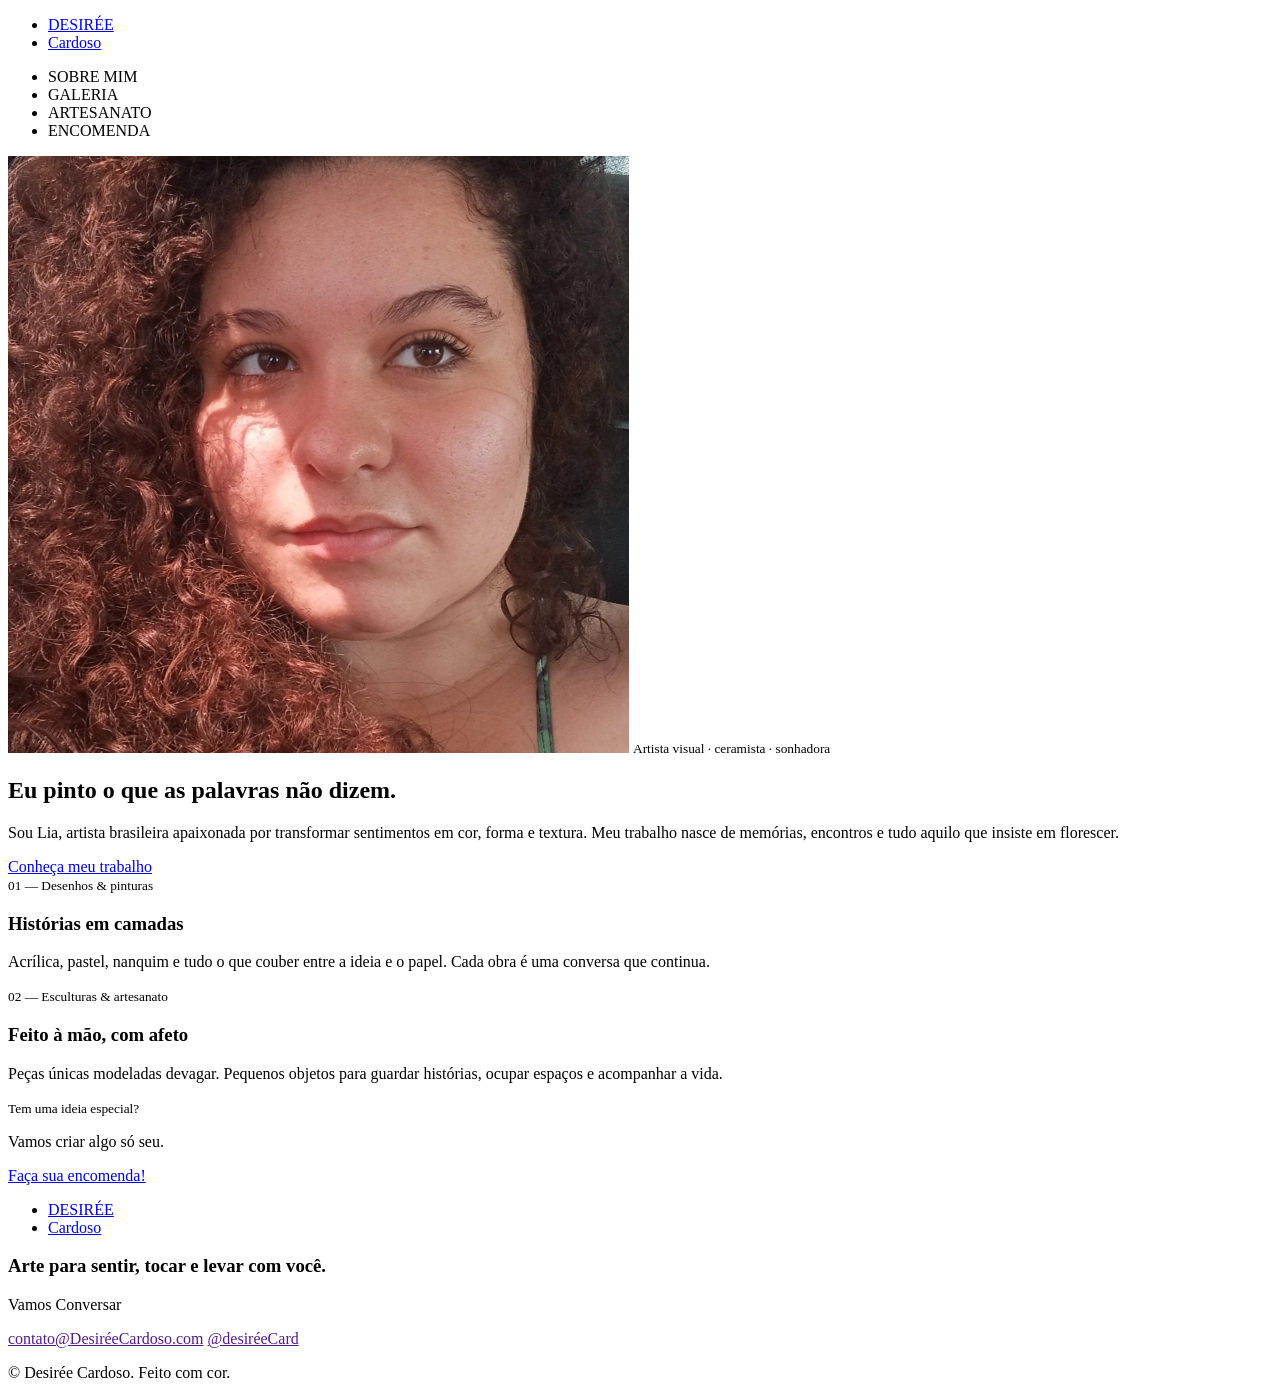
==== Tcc/index.html @ 3fe3bd1b "Add files via upload" ====
<!DOCTYPE html>
<html lang="pt-br">
<head>
    <meta charset="UTF-8">
    <link rel="stylesheet" href="style.css">
    <meta name="viewport" content="width=device-width, initial-scale=1.0">
    <title>Desirée Cardoso</title>
</head>
<body>
    <header>
        <nav class="menu">
        <ul>
            <li><a href="./index.html">DESIRÉE</a></li>
            <li><a href="./index.html">Cardoso</a></li>
        </ul>
        <ul>
            <li>SOBRE MIM</li>
            <li>GALERIA</li>
            <li>ARTESANATO</li>
            <li>ENCOMENDA</li>
        </ul>
    </nav>
    </header>
    <main>
        <section class="SobreMim">
            <img src="./img/Desiree.jpeg" alt="Desirée Cardoso">
            <small>Artista visual · ceramista · sonhadora</small>
            <h1>Eu pinto o que as palavras não dizem.</h1>
            <p>Sou Lia, artista brasileira apaixonada por transformar sentimentos em cor, forma e textura. Meu trabalho nasce de memórias, encontros e tudo aquilo que insiste em florescer.</p>
            <a href="#Galeria">Conheça meu trabalho </a>
        </section>
        <section class="Galeria"> 
            <article>
                <small>01 — Desenhos & pinturas</small>
                <h1>Histórias em camadas</h1>
                <p>Acrílica, pastel, nanquim e tudo o que couber entre a ideia e o papel. Cada obra é uma conversa que continua.</p>
            </article>
            <article>
                <!--Adicionar um carrosel com o Bootstrap-->
            </article>
        </section>
        <section class="Artesanato">
            <article>
                <small>02 — Esculturas & artesanato</small>
                <h1>Feito à mão, com afeto</h1>
                <p>Peças únicas modeladas devagar. Pequenos objetos para guardar histórias, ocupar espaços e acompanhar a vida.</p>
            </article>
            <article>
                <!--Adicionar um carrosel com o Bootstrap-->
            </article>
        </section>
        <section>
            <small>Tem uma ideia especial?</small>
            <p>Vamos criar algo só seu.</p>
            <a href="./html/encomenda.html">Faça sua encomenda!</a>
        </section>
        <footer>
         <article>
            <ul>
                <li><a href="./index.html">DESIRÉE</a></li>
                <li><a href="./index.html">Cardoso</a></li>
            </ul>
            <h3>Arte para sentir, tocar e levar com você.</h3>
         </article>
         <article>
            <p>Vamos Conversar</p>
            <a href="">contato@DesiréeCardoso.com</a>
            <a href="">@desiréeCard</a>
            <p>&copy; Desirée Cardoso. Feito com cor.</p>
         </article>   
        </footer>
    </main>
    
    <script src="./js/main.js"></script>
</body>
</html>
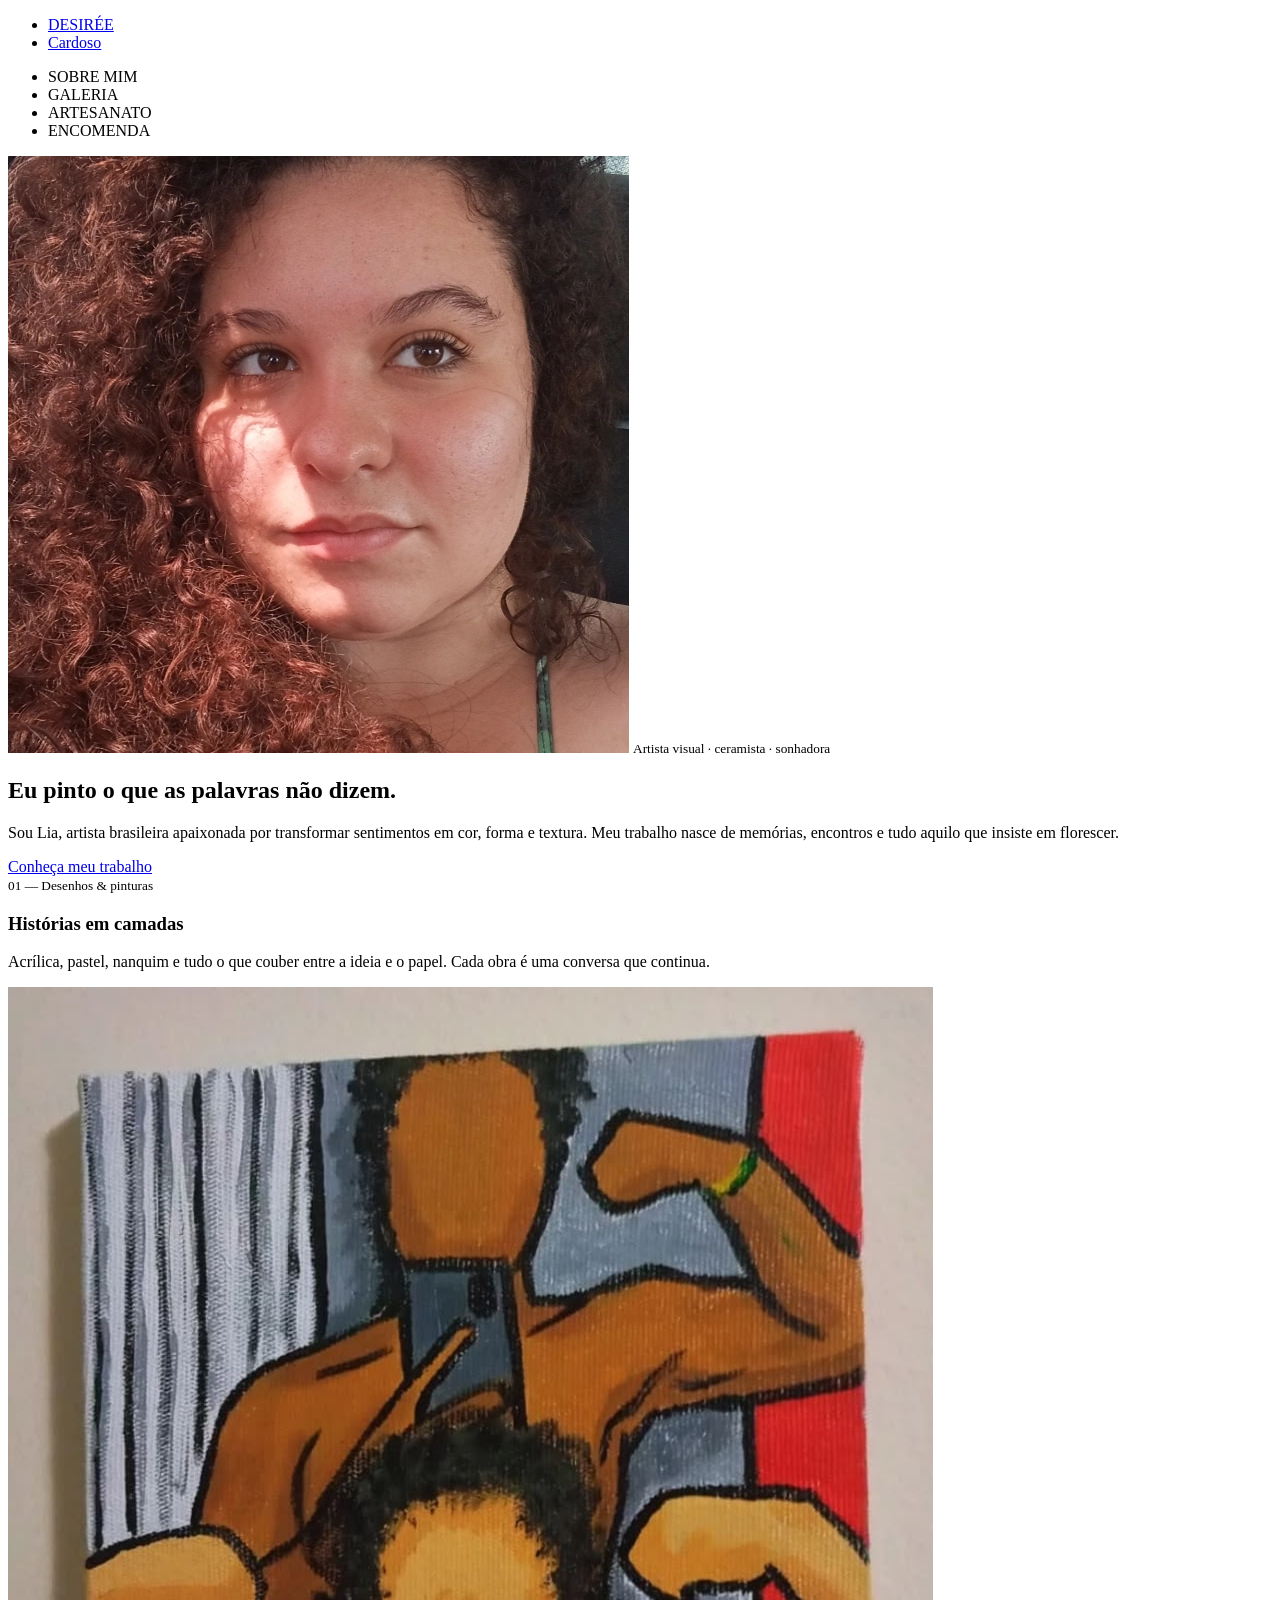
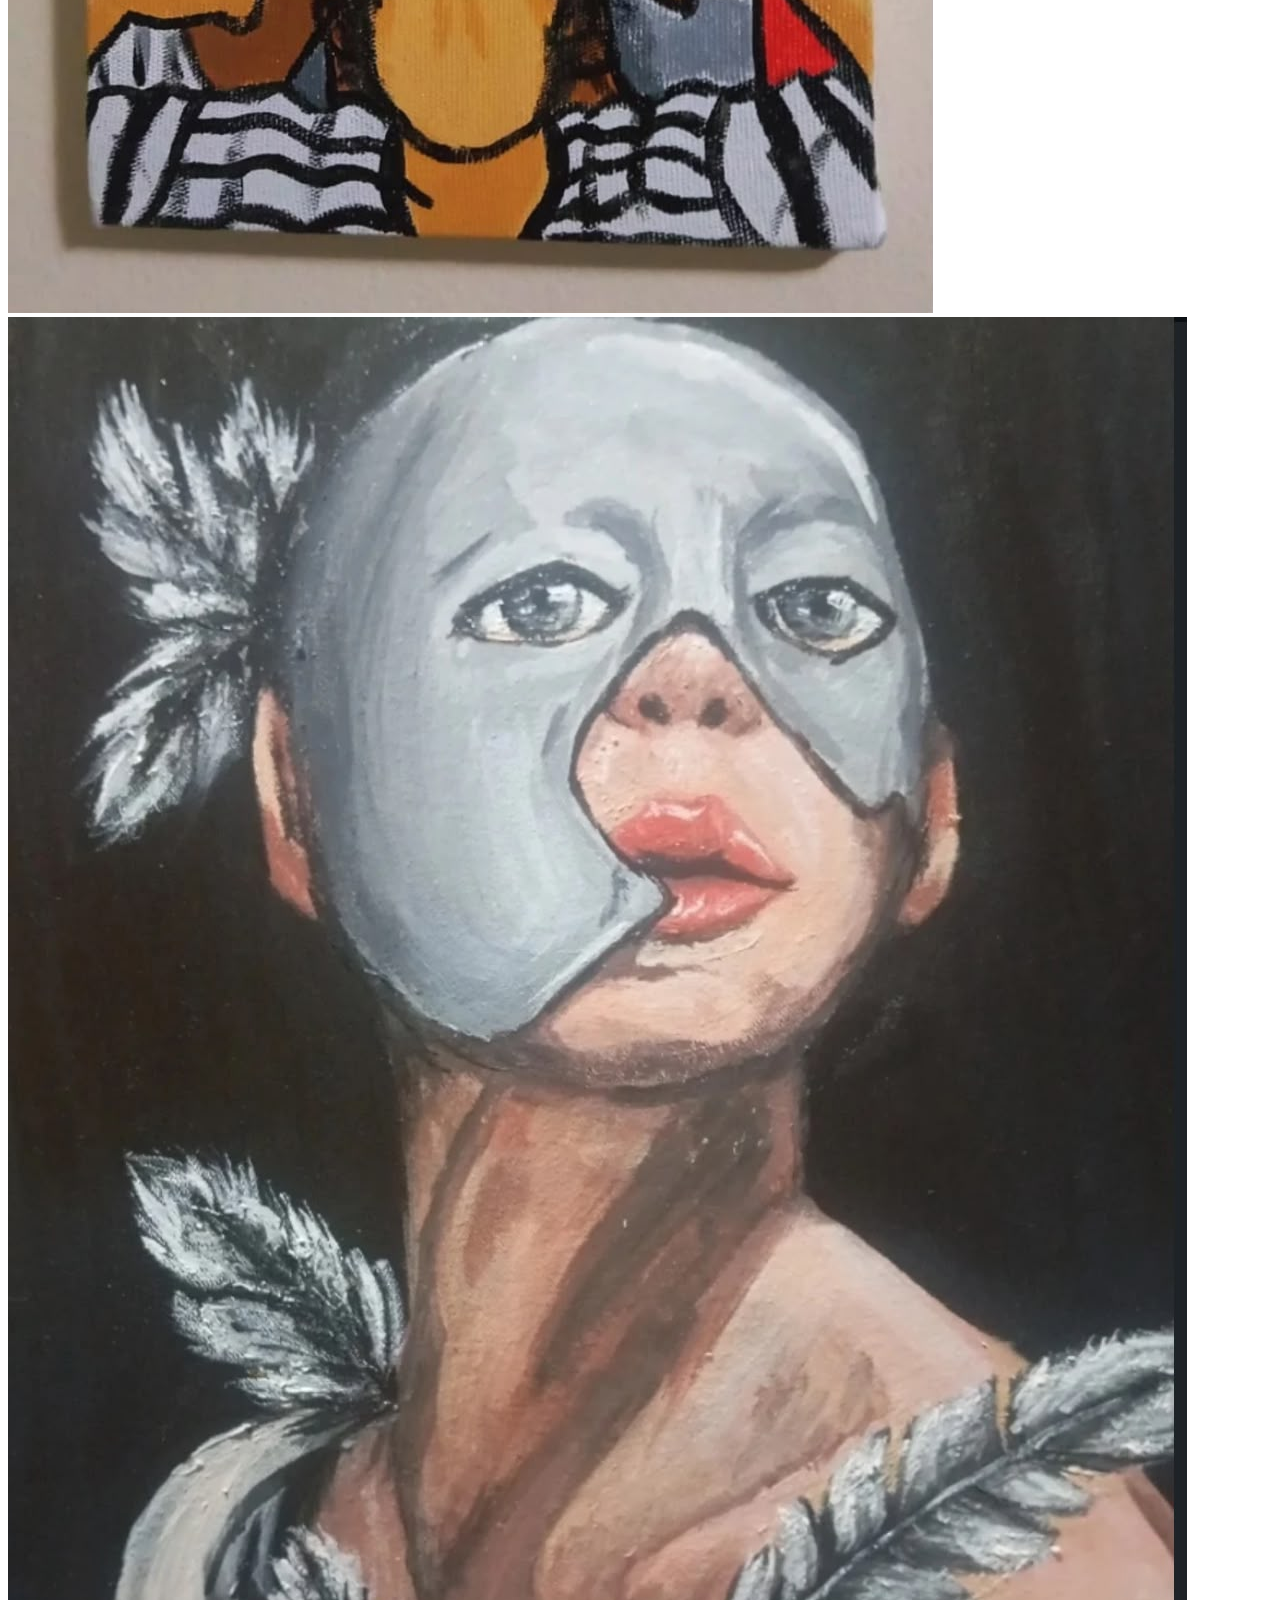
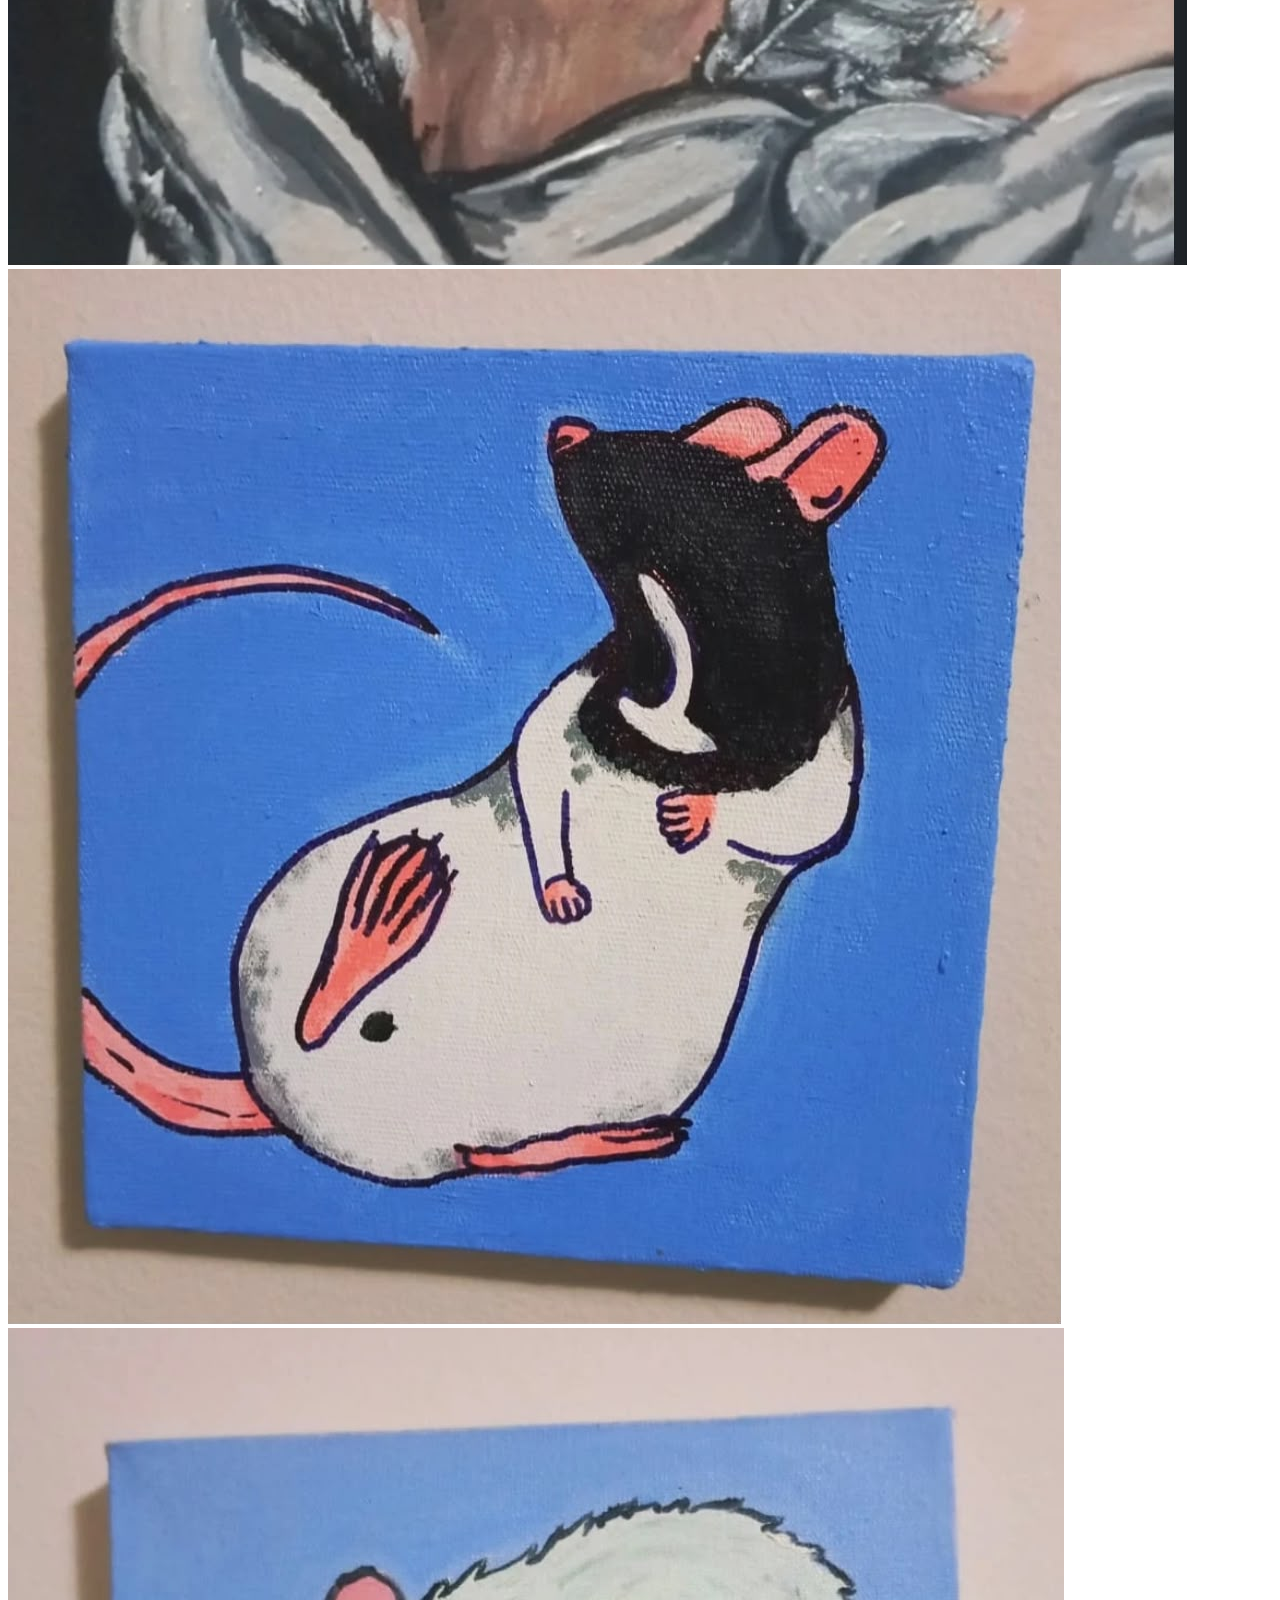
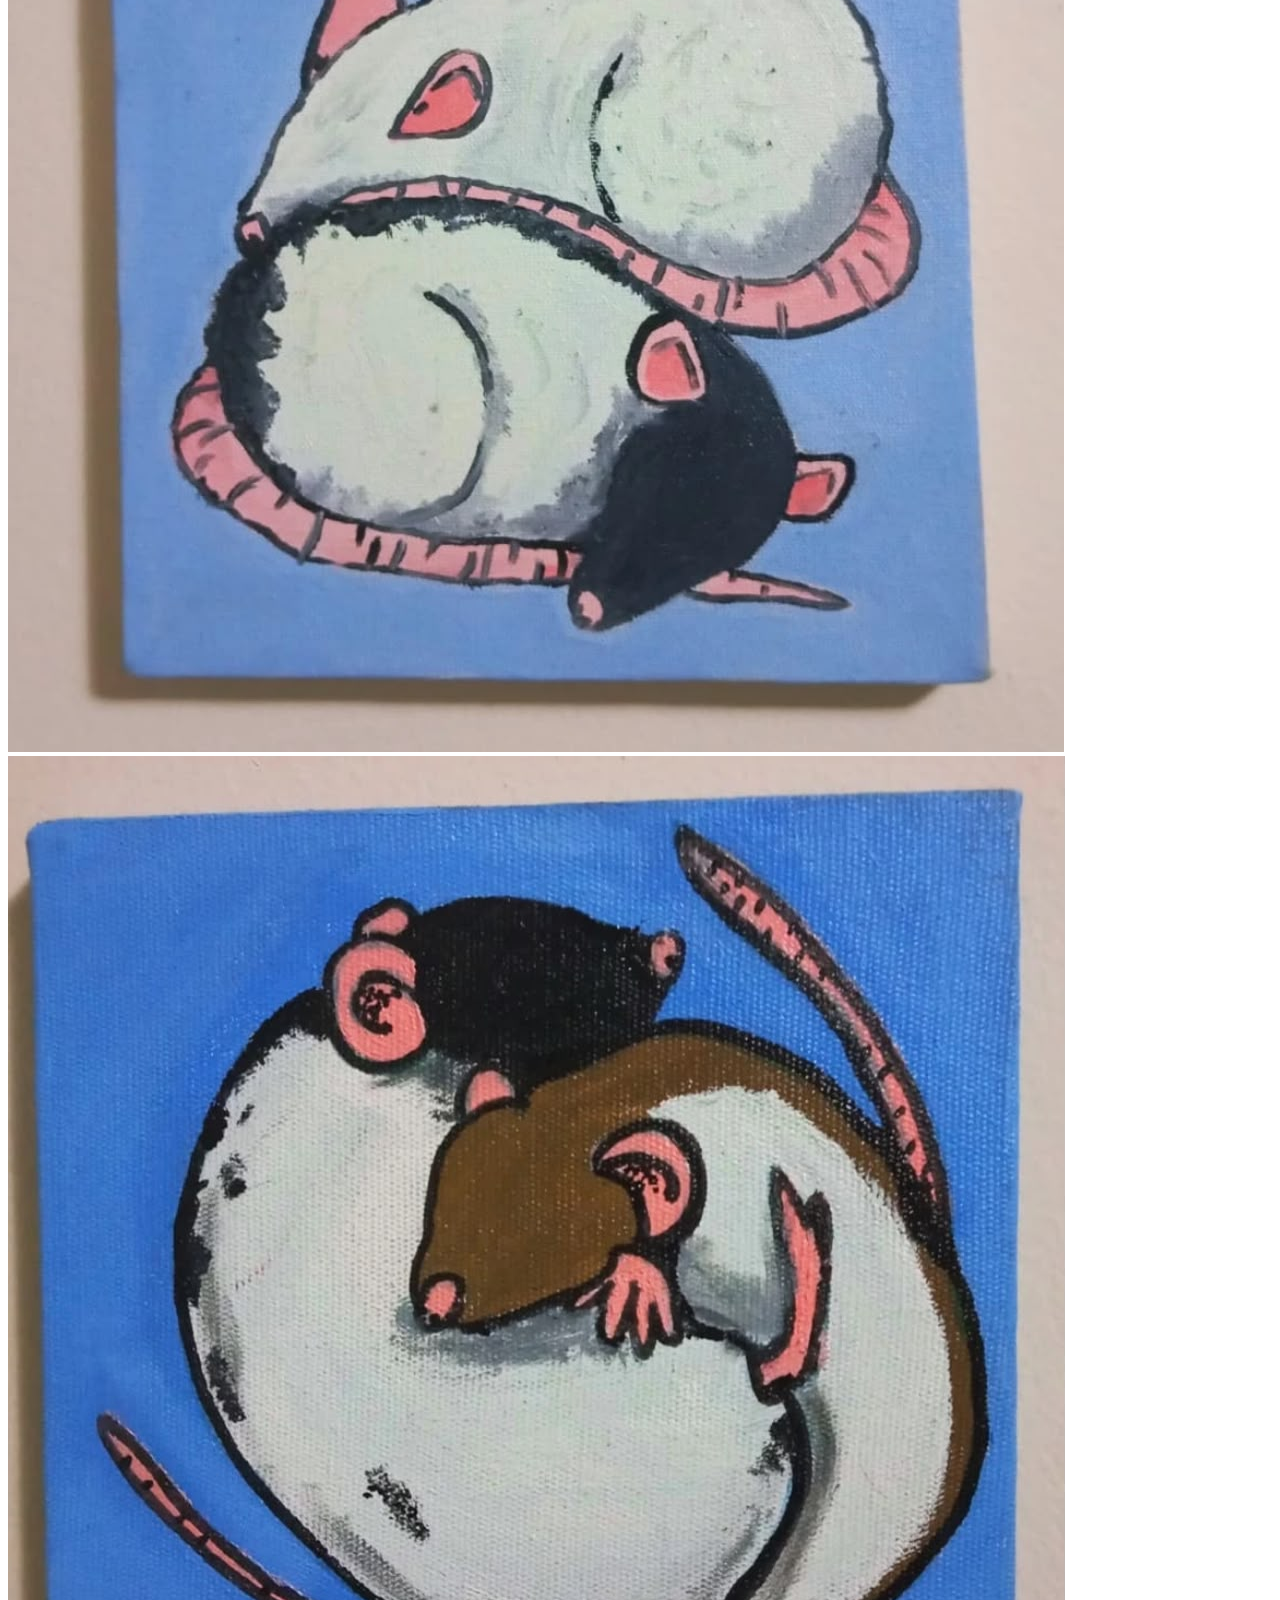
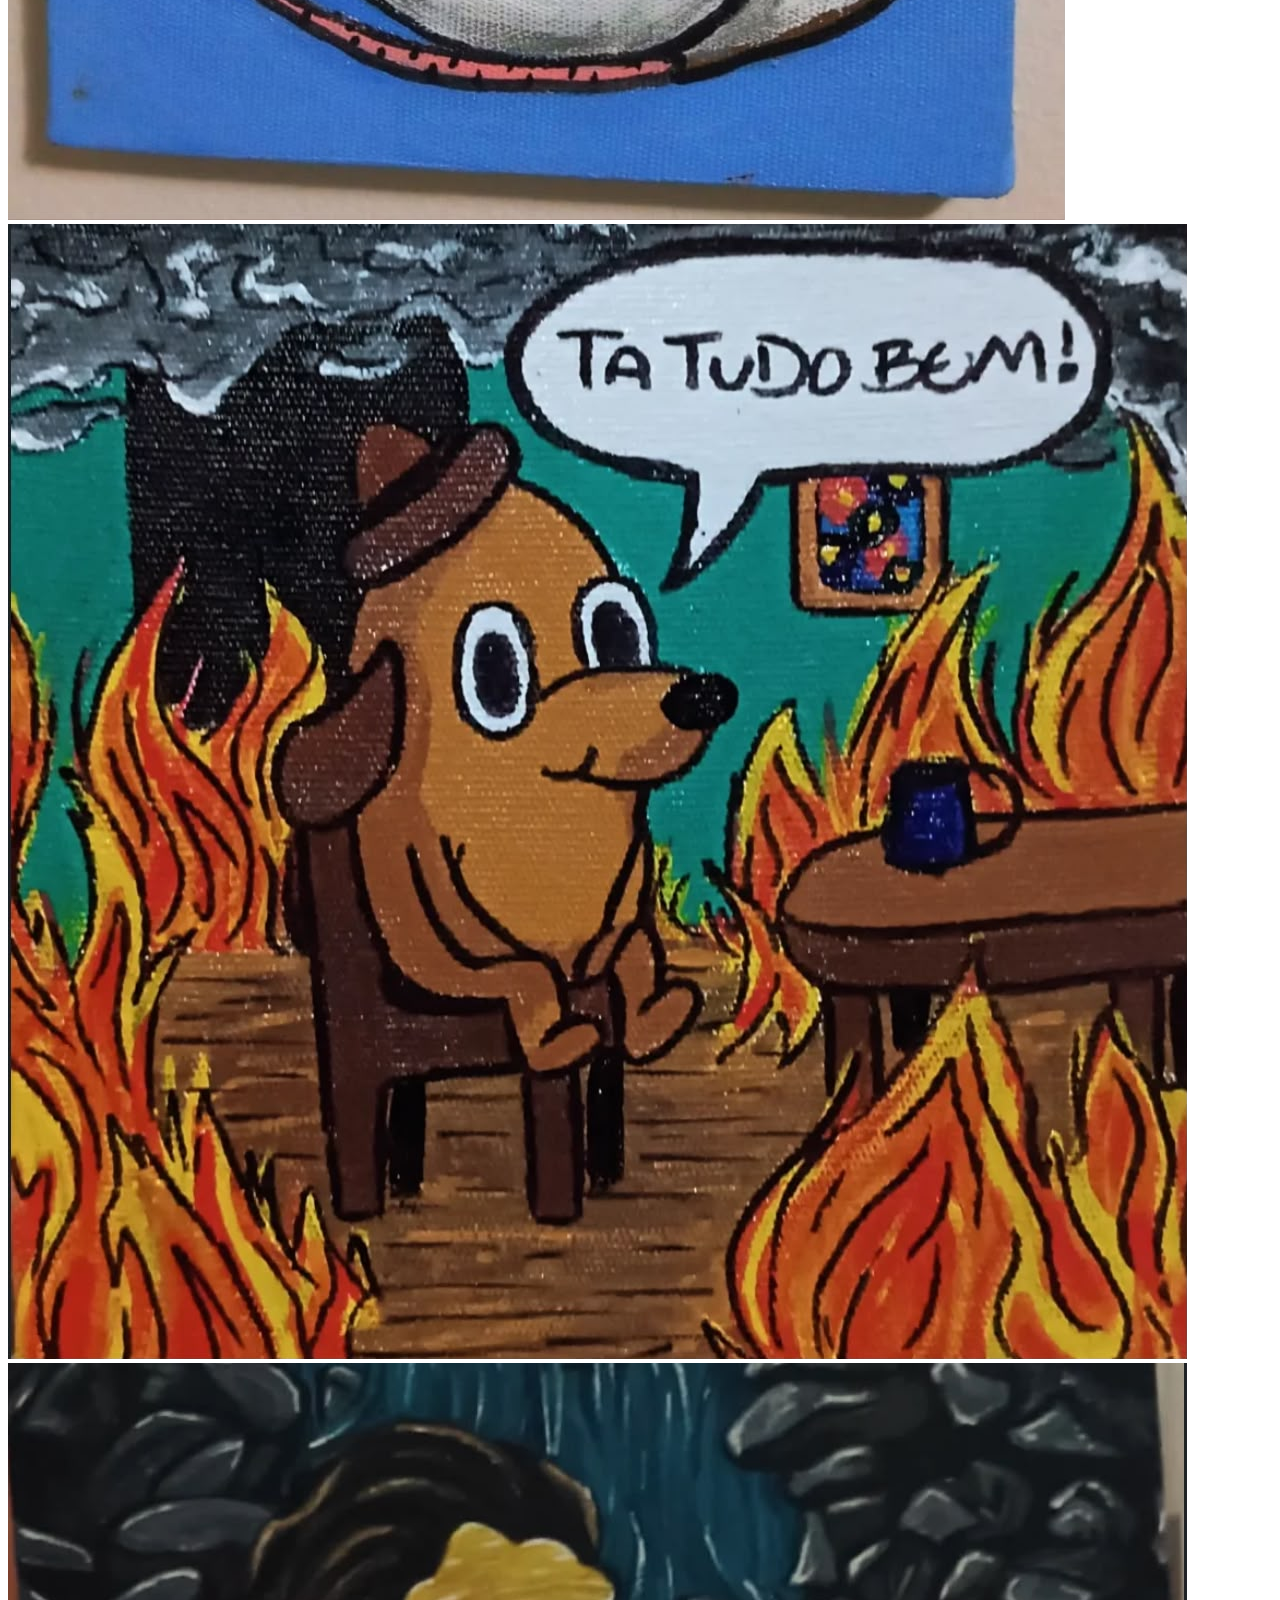
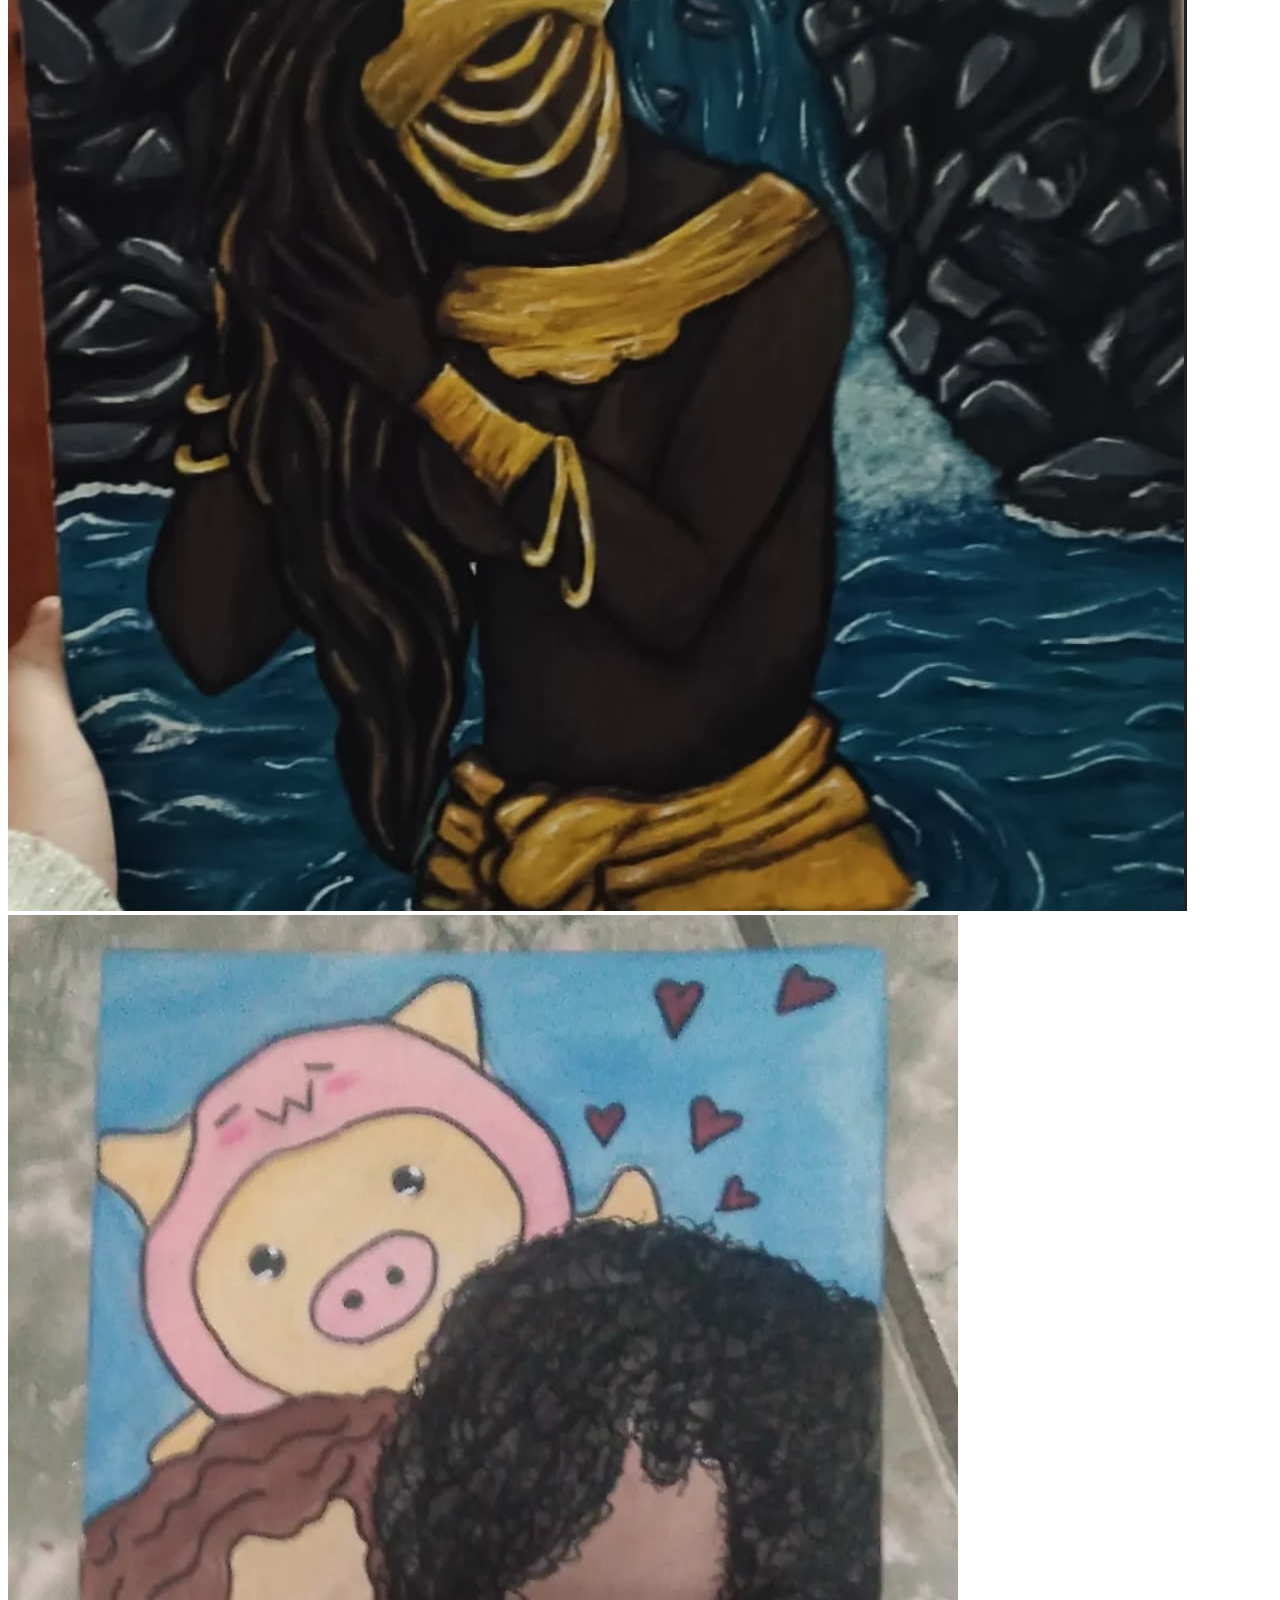
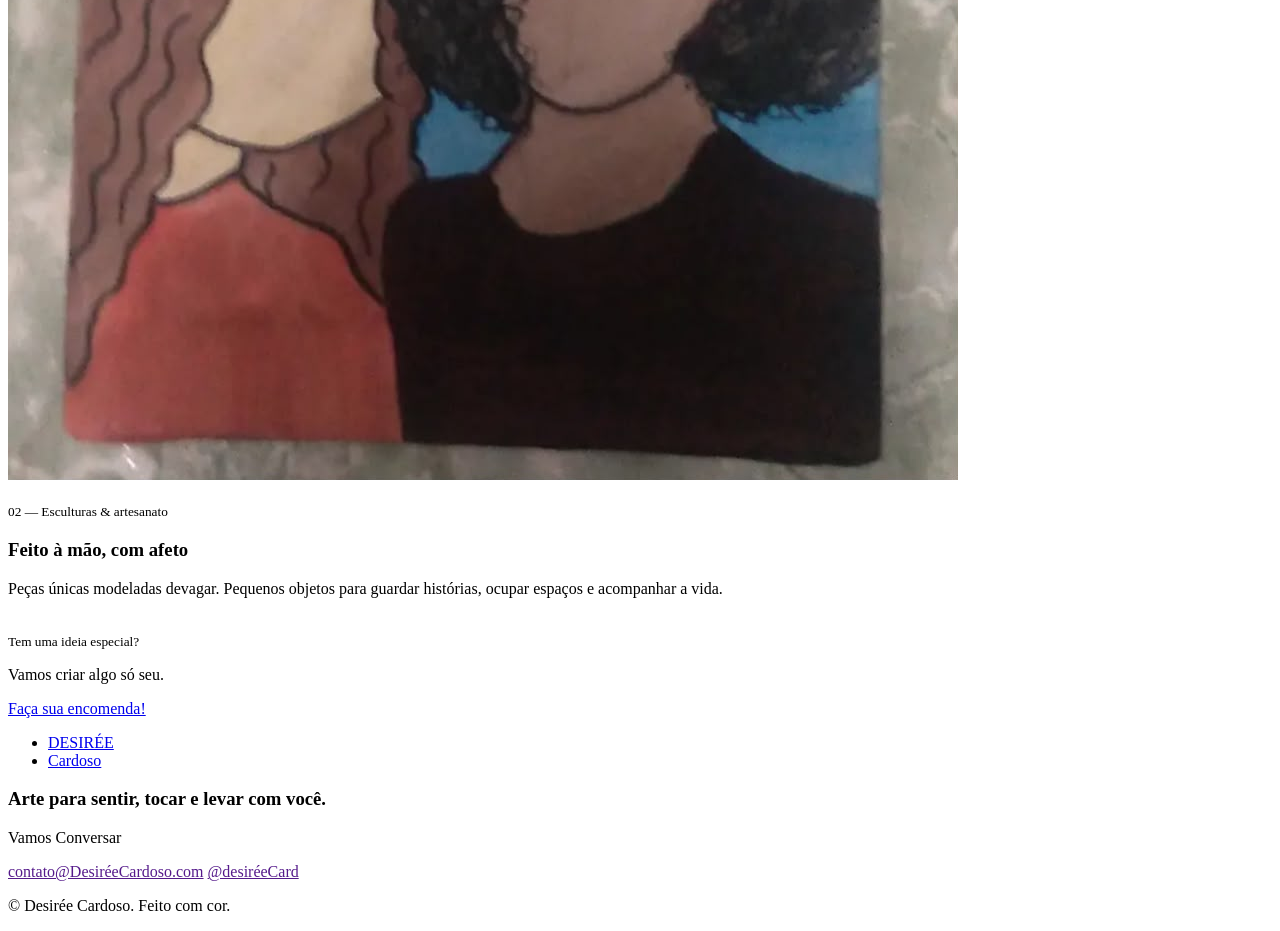
==== commit e9d261b1: "Add files via upload" ====
--- a/Tcc/index.html
+++ b/Tcc/index.html
@@ -36,7 +36,22 @@
                 <p>Acrílica, pastel, nanquim e tudo o que couber entre a ideia e o papel. Cada obra é uma conversa que continua.</p>
             </article>
             <article>
-                <!--Adicionar um carrosel com o Bootstrap-->
+                <div class="pinturas">
+                    <img src="./img/FotoEspelho.jpeg" alt="">
+                    <img src="./img/Mascara.jpeg" alt="">
+                    <img src="./img/RMisto.jpeg" alt="">
+                    <img src="./img/RBrancoMisto.jpeg" alt="">
+                    <img src="./img/RAbraço.jpeg" alt="">
+                    <img src="./img/CasaFogo.jpeg" alt="">
+                    <img src="./img/Iemanja.jpeg" alt="">
+                    <img src="./img/PorquinhoMulheres.jpeg" alt="">
+                </div>
+                <div>
+                    <img src="" alt="">
+                    <img src="" alt="">
+                    <img src="" alt="">
+                    <img src="" alt="">
+                </div>
             </article>
         </section>
         <section class="Artesanato">
@@ -46,7 +61,13 @@
                 <p>Peças únicas modeladas devagar. Pequenos objetos para guardar histórias, ocupar espaços e acompanhar a vida.</p>
             </article>
             <article>
-                <!--Adicionar um carrosel com o Bootstrap-->
+                <div>
+                    <img src="" alt="">
+                    <img src="" alt="">
+                    <img src="" alt="">
+                    <img src="" alt="">
+                    <img src="" alt="">
+                </div>
             </article>
         </section>
         <section>
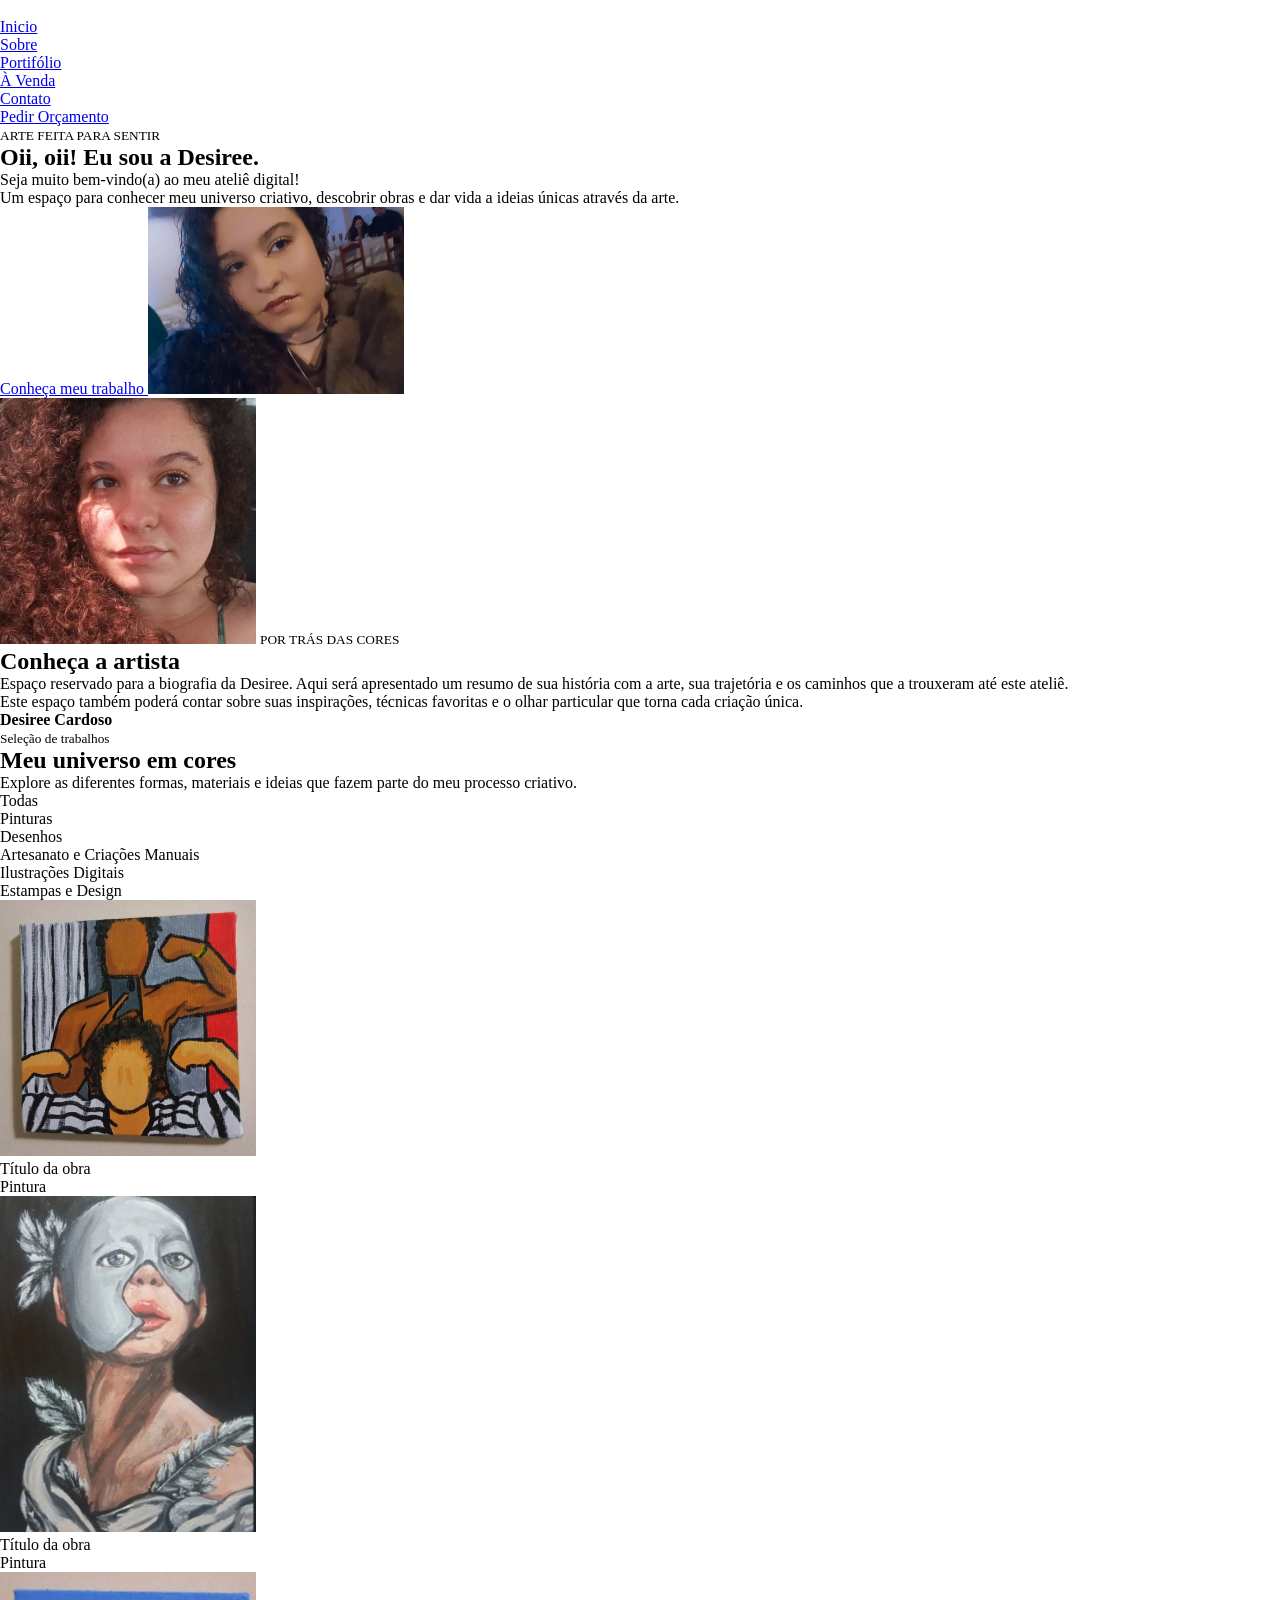
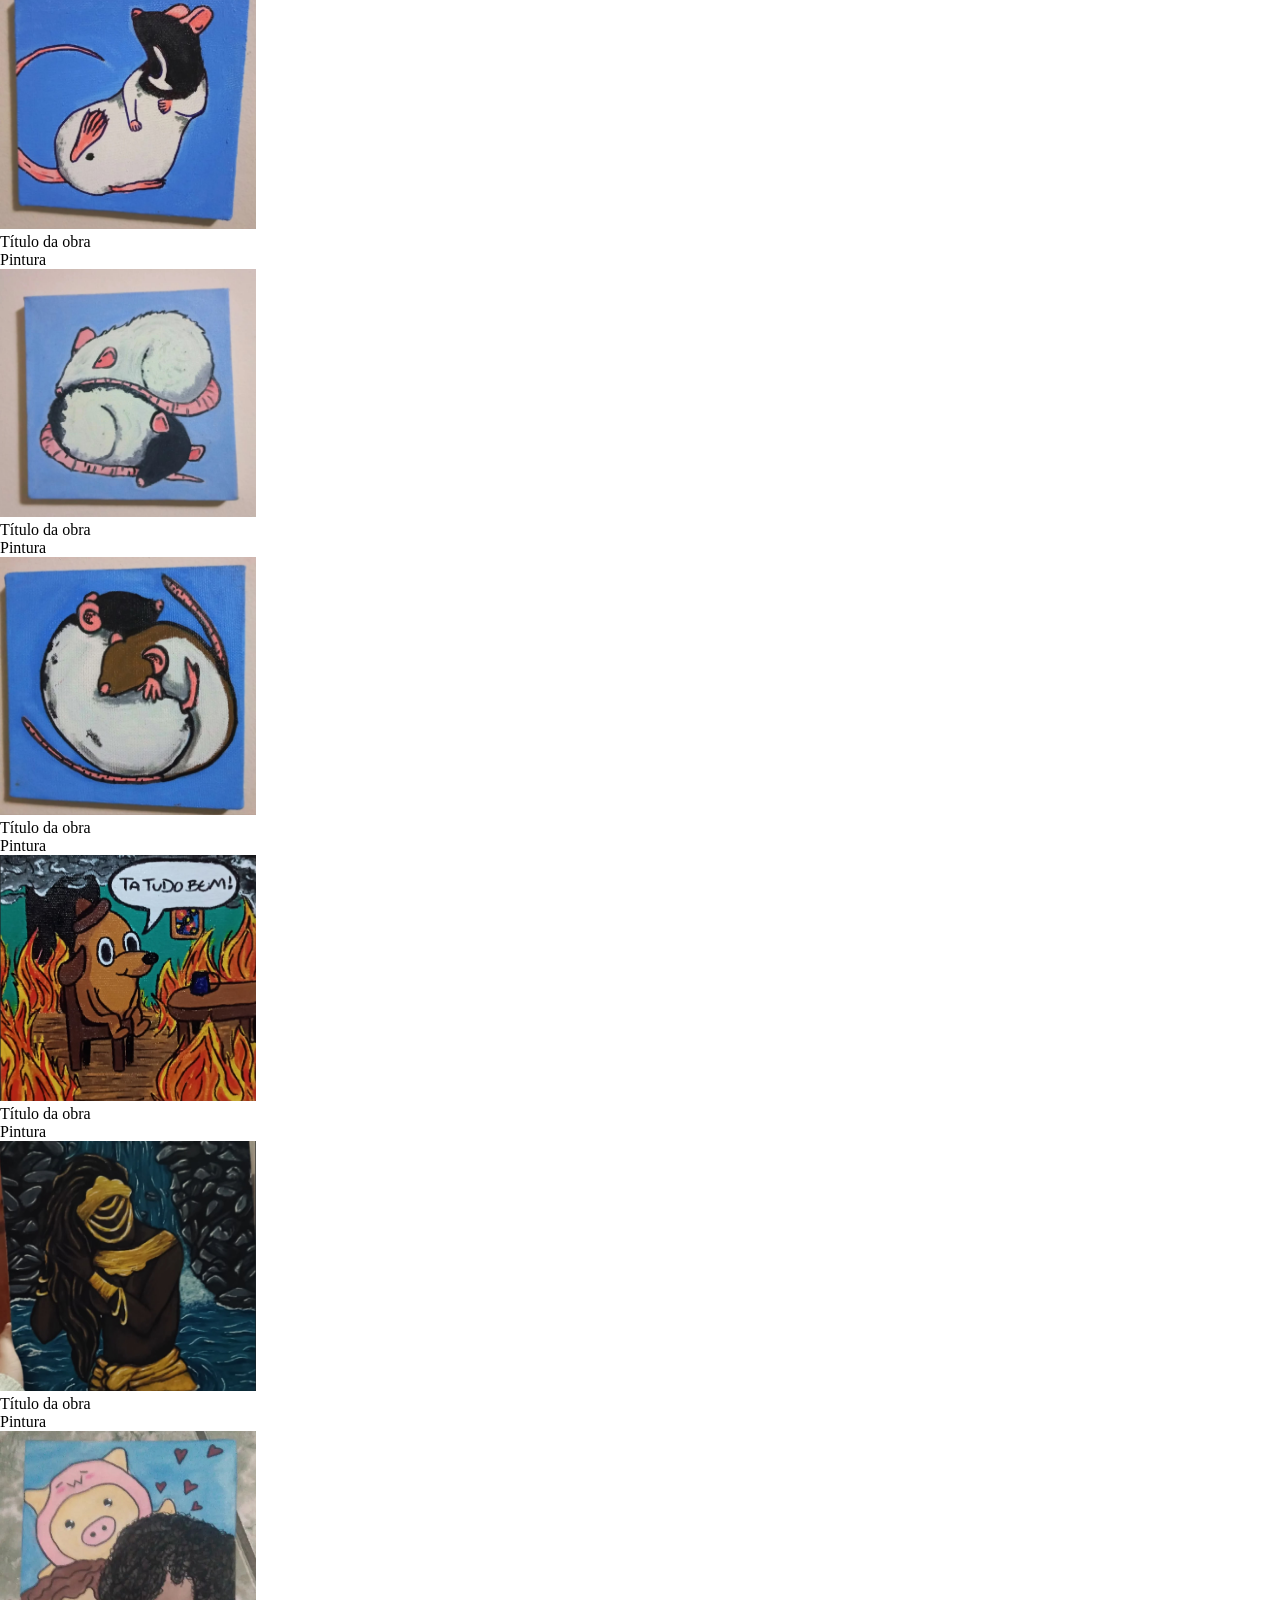
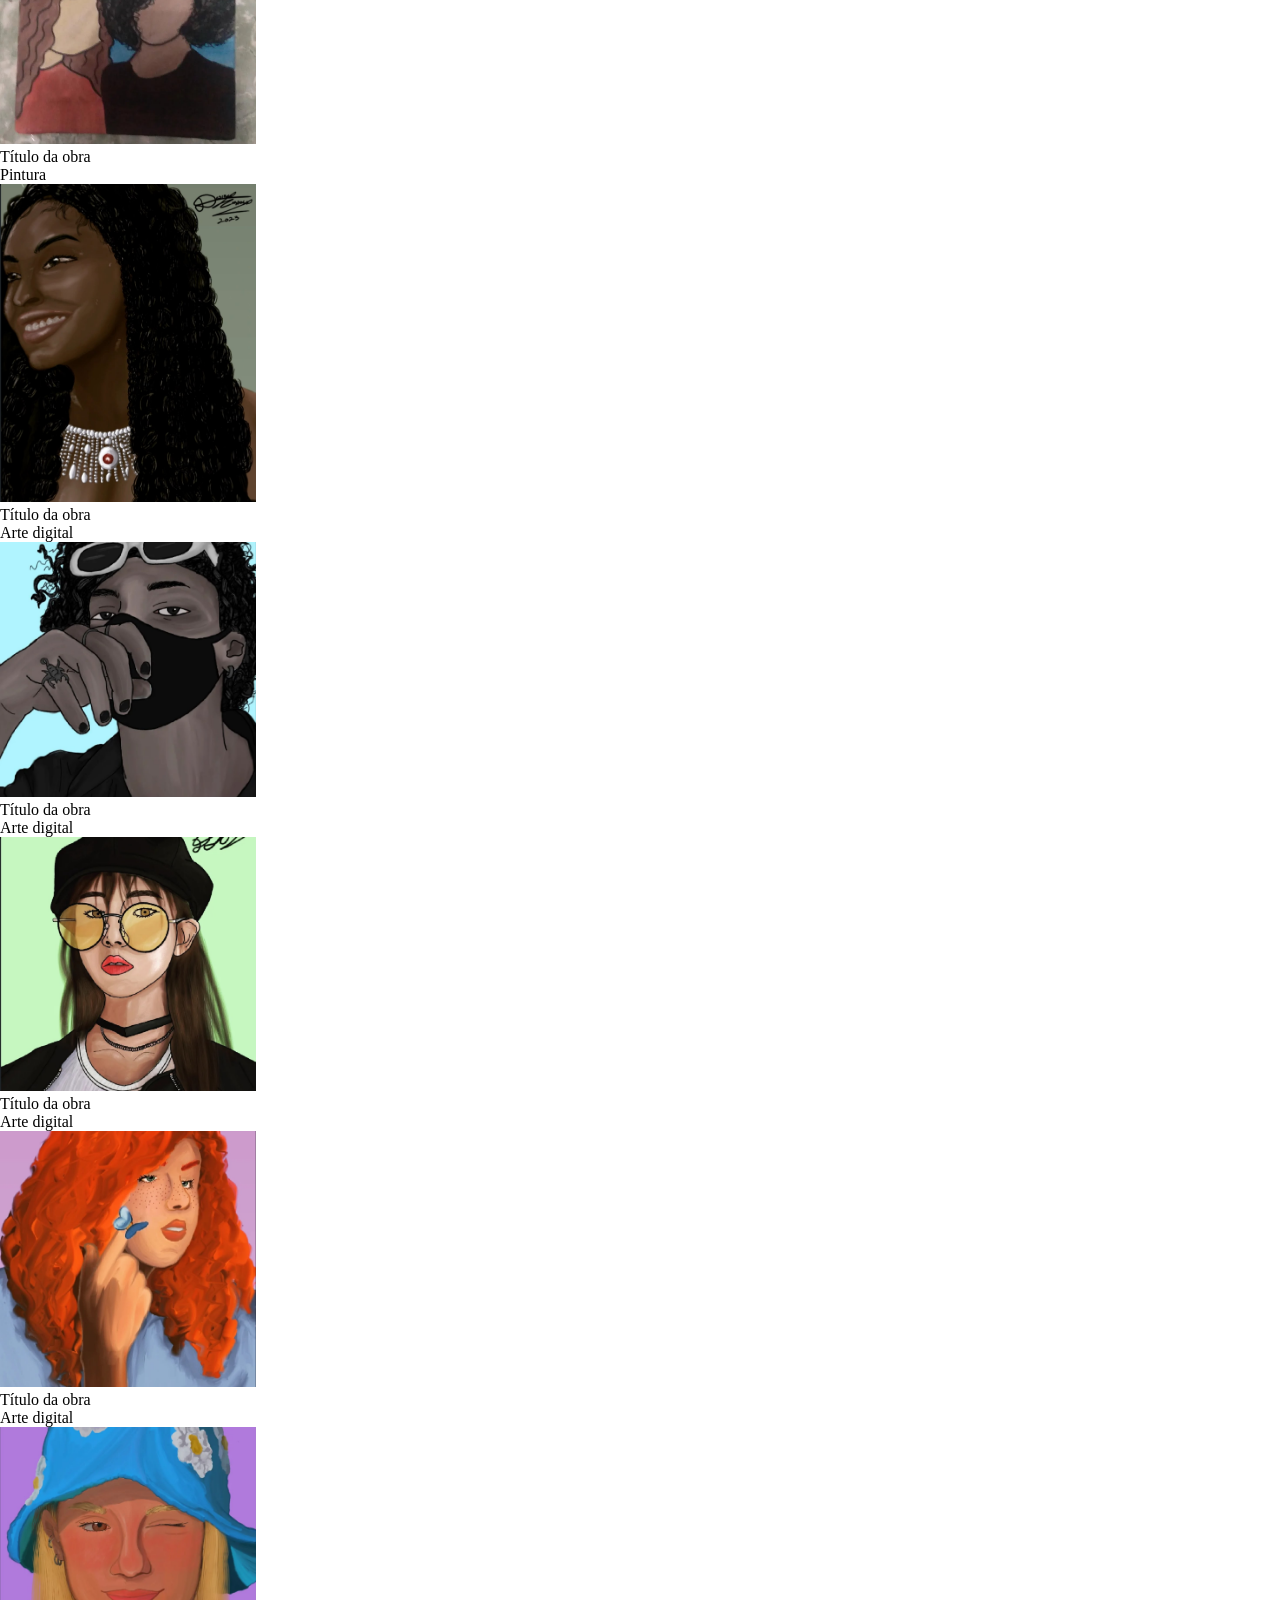
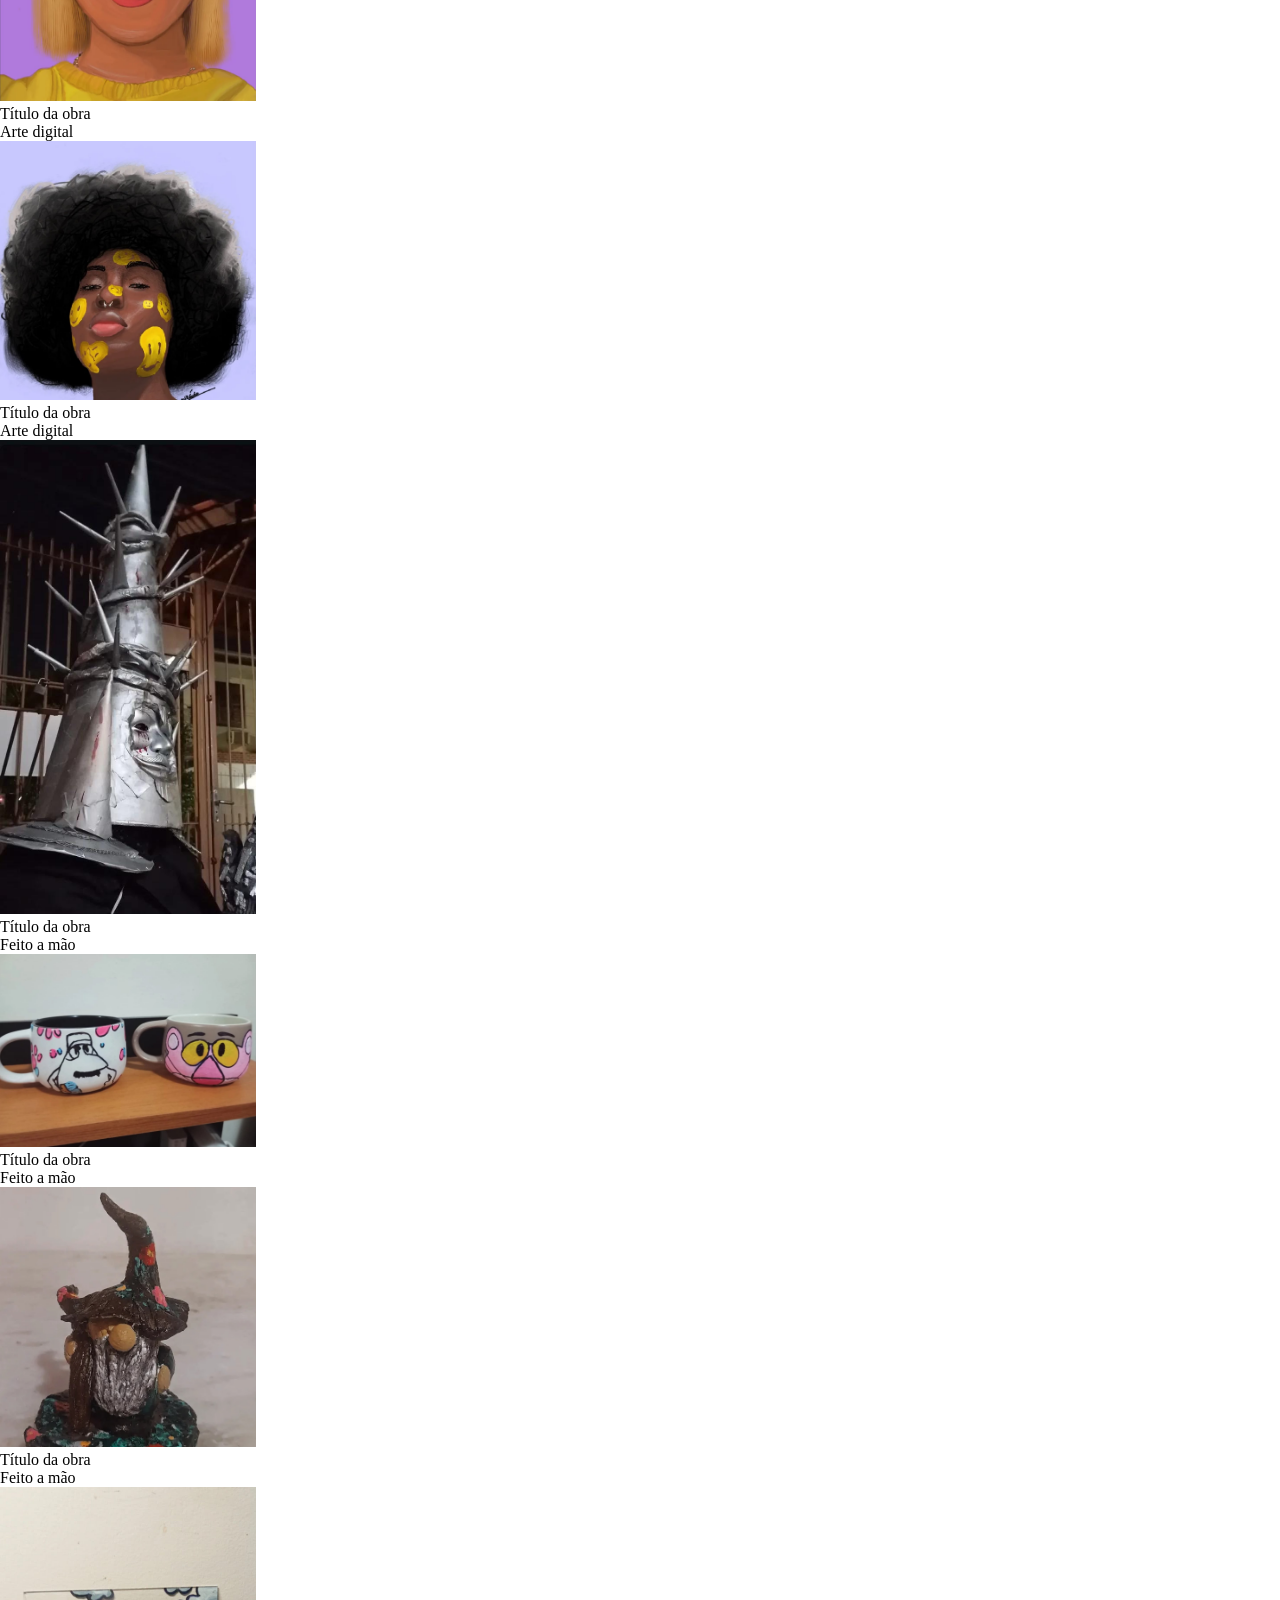
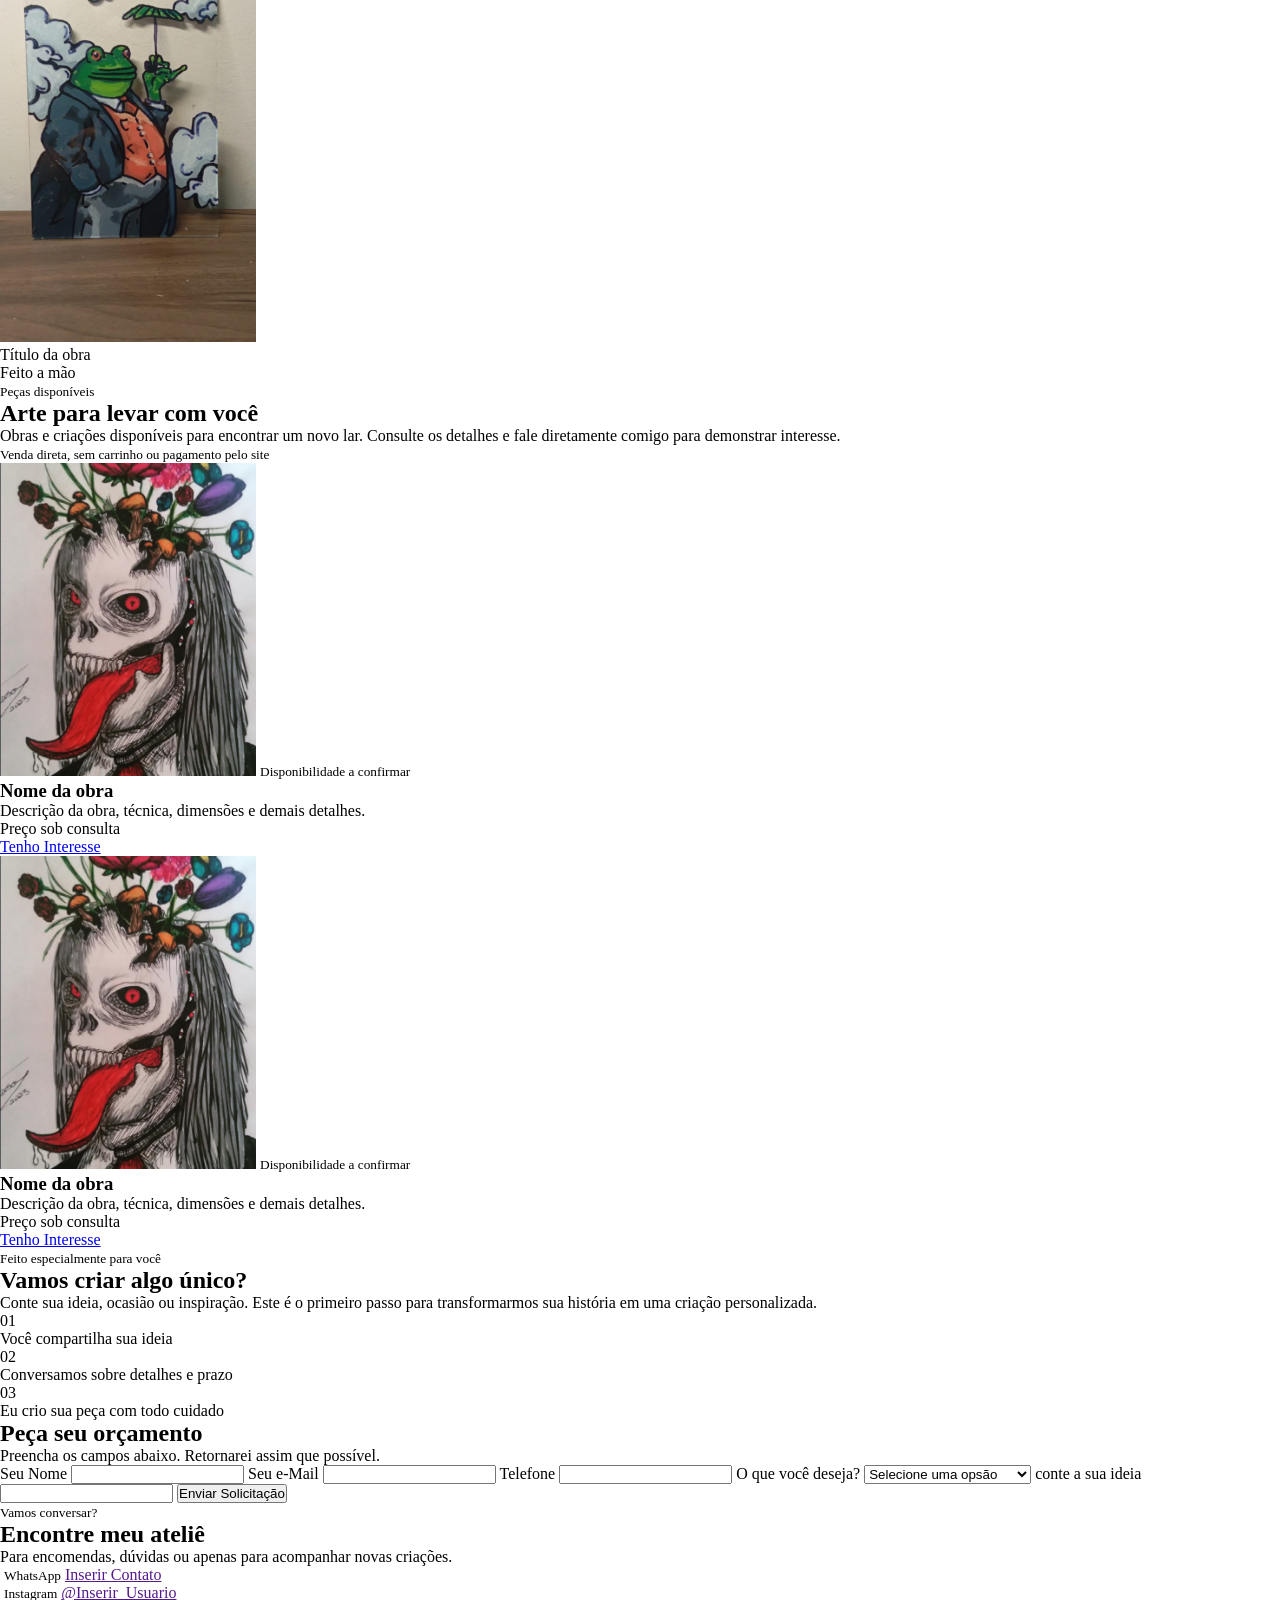
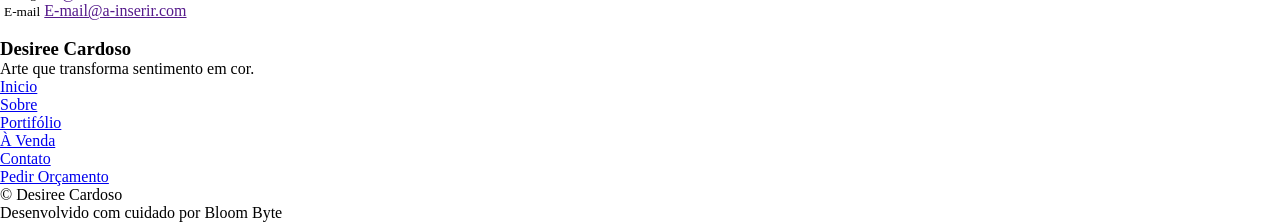
==== commit 1c1f6a19: "Nova foto da cliente, Html Finalizado" ====
--- a/Tcc/index.html
+++ b/Tcc/index.html
@@ -2,92 +2,273 @@
 <html lang="pt-br">
 <head>
     <meta charset="UTF-8">
-    <link rel="stylesheet" href="style.css">
+    <link rel="stylesheet" href="./css/style.css">
     <meta name="viewport" content="width=device-width, initial-scale=1.0">
     <title>Desirée Cardoso</title>
 </head>
 <body>
     <header>
-        <nav class="menu">
+        <nav id="menu">
+        <!--Espaço reservado para o icone-->
+        <a href="#inicio"><img src="" alt=""></a>
         <ul>
-            <li><a href="./index.html">DESIRÉE</a></li>
-            <li><a href="./index.html">Cardoso</a></li>
-        </ul>
-        <ul>
-            <li>SOBRE MIM</li>
-            <li>GALERIA</li>
-            <li>ARTESANATO</li>
-            <li>ENCOMENDA</li>
+            <li><a href="#Inicio">Inicio</a></li>
+            <li><a href="#Sobre">Sobre</a></li>
+            <li><a href="#Galeria">Portifólio</a></li>
+            <li><a href="#A-Venda">À Venda</a></li>
+            <li><a href="#Contato">Contato</a></li>
+            <li><a href="#Encomenda">Pedir Orçamento</a></li>
         </ul>
     </nav>
     </header>
     <main>
-        <section class="SobreMim">
+        <section id="Inicio">
+            <small>ARTE FEITA PARA SENTIR</small>
+            <h1>Oii, oii! Eu sou a <strong>Desiree</strong>.</h1>
+            <p>Seja muito bem-vindo(a) ao meu ateliê digital!</p>
+            <p>Um espaço para conhecer meu universo criativo, descobrir obras e dar vida a ideias únicas através da arte.</p>
+            <a href="#Galeria">Conheça meu trabalho </a>
+            <img src="./img/desiree2.jpeg" alt="Desirée Cardoso">
+        </section>
+        <section id="Sobre">
             <img src="./img/Desiree.jpeg" alt="Desirée Cardoso">
-            <small>Artista visual · ceramista · sonhadora</small>
-            <h1>Eu pinto o que as palavras não dizem.</h1>
-            <p>Sou Lia, artista brasileira apaixonada por transformar sentimentos em cor, forma e textura. Meu trabalho nasce de memórias, encontros e tudo aquilo que insiste em florescer.</p>
-            <a href="#Galeria">Conheça meu trabalho </a>
-        </section>
-        <section class="Galeria"> 
+            <small>POR TRÁS DAS CORES</small>
+            <h1>Conheça a <strong>artista</strong></h1>
+            <p>Espaço reservado para a biografia da Desiree. Aqui será apresentado um resumo de sua história com a arte, sua trajetória e os caminhos que a trouxeram até este ateliê.</p>
+            <p>Este espaço também poderá contar sobre suas inspirações, técnicas favoritas e o olhar particular que torna cada criação única.</p>
+            <p><strong>Desiree Cardoso</strong></p>
+        </section>
+        <section id="Galeria"> 
             <article>
-                <small>01 — Desenhos & pinturas</small>
-                <h1>Histórias em camadas</h1>
-                <p>Acrílica, pastel, nanquim e tudo o que couber entre a ideia e o papel. Cada obra é uma conversa que continua.</p>
-            </article>
-            <article>
-                <div class="pinturas">
-                    <img src="./img/FotoEspelho.jpeg" alt="">
-                    <img src="./img/Mascara.jpeg" alt="">
-                    <img src="./img/RMisto.jpeg" alt="">
-                    <img src="./img/RBrancoMisto.jpeg" alt="">
-                    <img src="./img/RAbraço.jpeg" alt="">
-                    <img src="./img/CasaFogo.jpeg" alt="">
-                    <img src="./img/Iemanja.jpeg" alt="">
-                    <img src="./img/PorquinhoMulheres.jpeg" alt="">
-                </div>
-                <div>
+                <small>Seleção de trabalhos</small>
+                <h2>Meu universo em <strong>cores</strong></h2>
+                <p>Explore as diferentes formas, materiais e ideias que fazem parte do meu processo criativo.</p>
+                
+            </article>
+            <article id="Galeria-Menu">
+                <ul>
+                    <li>Todas</li>
+                    <li>Pinturas</li>
+                    <li>Desenhos</li>
+                    <li>Artesanato e Criações Manuais</li>
+                    <li>Ilustrações Digitais</li>
+                    <li>Estampas e Design</li>
+                </ul>
+                <div id="Pinturas">
+                    <div>
+                        <img src="./img/FotoEspelho.jpeg" alt="Reflexo">
+                        <figcaption>Título da obra</figcaption>
+                        <p>Pintura</p>
+                    </div>
+                    <div>
+                        <img src="./img/Mascara.jpeg" alt="Mascarada">
+                        <figcaption>Título da obra</figcaption>
+                        <p>Pintura</p>
+                    </div>
+                    <div>
+                        <img src="./img/RMisto.jpeg" alt="Rato Preto e Branco">
+                        <figcaption>Título da obra</figcaption>
+                        <p>Pintura</p>
+                    </div>
+                    <div>
+                        <img src="./img/RBrancoMisto.jpeg" alt="Dois Ratos">
+                        <figcaption>Título da obra</figcaption>
+                        <p>Pintura</p>
+                    </div>
+                    <div>
+                        <img src="./img/RAbraço.jpeg" alt="Ratos Abraçados">
+                        <figcaption>Título da obra</figcaption>
+                        <p>Pintura</p>
+                    </div>
+                    <div>
+                        <img src="./img/CasaFogo.jpeg" alt="Casa em Fogo">
+                        <figcaption>Título da obra</figcaption>
+                        <p>Pintura</p>
+                    </div>
+                    <div>
+                        <img src="./img/Iemanja.jpeg" alt="Iemanja">
+                        <figcaption>Título da obra</figcaption>
+                        <p>Pintura</p>
+                    </div>
+                    <div>
+                        <img src="./img/PorquinhoMulheres.jpeg" alt="Mulheres e Porquinho">
+                        <figcaption>Título da obra</figcaption>
+                        <p>Pintura</p>
+                    </div>
+                </div>
+                <div id="Artes-Digitais">
+                    <div>
+                        <img src="./img/Colar.jpeg" alt="Mulher com Colar">
+                        <figcaption>Título da obra</figcaption>
+                        <p>Arte digital</p>
+                    </div>
+                    <div>
+                        <img src="./img/Mascarado.jpeg" alt="Mascarado">
+                        <figcaption>Título da obra</figcaption>
+                        <p>Arte digital</p>
+                    </div>
+                    <div>
+                        <img src="./img/OculosAmarelo.jpeg" alt="Mulher com Oculos Amarelo">
+                        <figcaption>Título da obra</figcaption>
+                        <p>Arte digital</p>
+                    </div>
+                    <div>
+                        <img src="./img/Ruiva.jpeg" alt="Mulher Ruiva">
+                        <figcaption>Título da obra</figcaption>
+                        <p>Arte digital</p>
+                    </div>
+                    <div>
+                        <img src="./img/Piscadinha.jpeg" alt="Mulher Piscando">
+                        <figcaption>Título da obra</figcaption>
+                        <p>Arte digital</p>
+                    </div>
+                    <div>
+                        <img src="./img/Smile.jpeg" alt="Mulher com Smiles no rosto">
+                        <figcaption>Título da obra</figcaption>
+                        <p>Arte digital</p>
+                    </div>   
+                </div>
+                <div id="Feitos-mão">
+                    <div>
+                        <img src="./img/blasphemous.jpeg" alt="Mascara feita a mão">
+                        <figcaption>Título da obra</figcaption>
+                        <p>Feito a mão</p>
+                    </div>
+                    <div>
+                        <img src="./img/CanequinhasFrente.jpeg" alt="Canecas Artesanal">
+                        <figcaption>Título da obra</figcaption>
+                        <p>Feito a mão</p>
+                    </div>
+                    <div>
+                        <img src="./img/RomaoFrente.jpeg" alt="Estatua Feita a Mão">
+                        <figcaption>Título da obra</figcaption>
+                        <p>Feito a mão</p>
+                    </div>
+                    <div>
+                        <img src="./img/Sapão.jpeg" alt="Sapo no Acrilico">
+                        <figcaption>Título da obra</figcaption>
+                        <p>Feito a mão</p>
+                    </div>     
+                </div>
+            </article>
+        </section>
+        <section id="A-Venda">
+            <article id="A-Venda-Textos">
+                <small>Peças disponíveis</small>
+                <h2>Arte para levar <strong>com você</strong></h2>
+                <p>Obras e criações disponíveis para encontrar um novo lar. Consulte os detalhes e fale diretamente comigo para demonstrar interesse.</p>
+                <small>Venda direta, sem carrinho ou pagamento pelo site</small>
+            </article>
+            <article id="A-Venda-Produtos">
+                <div class="A-Venda-Item">
+                    <img src="./img/CaveiraLinguda.jpeg" alt="">
+                    <small>Disponibilidade a confirmar</small>
+                    <h3>Nome da obra</h3>
+                    <p>Descrição da obra, técnica, dimensões e demais detalhes.</p>
+                    <p>Preço sob consulta</p>
+                    <a href="Contato">Tenho Interesse</a>
+                </div>
+                <div class="A-Venda-Item">
+                    <img src="./img/CaveiraLinguda.jpeg" alt="">
+                    <small>Disponibilidade a confirmar</small>
+                    <h3>Nome da obra</h3>
+                    <p>Descrição da obra, técnica, dimensões e demais detalhes.</p>
+                    <p>Preço sob consulta</p>
+                    <a href="Contato">Tenho Interesse</a>
+                </div>
+            </article>
+        </section>
+        <section id="Encomenda">
+            <div id="Encomenda-Textos">
+                <small>Feito especialmente para você</small>
+                <h2>Vamos criar algo <strong>único?</strong></h2>
+                <p>Conte sua ideia, ocasião ou inspiração. Este é o primeiro passo para transformarmos sua história em uma criação personalizada.</p>
+                <article>
+                <p>01</p>
+                <p>Você compartilha sua ideia</p>
+                <p>02</p>
+                <p>Conversamos sobre detalhes e prazo</p>
+                <p>03</p>
+                <p>Eu crio sua peça com todo cuidado</p>
+            </div>
+            <div id="Encomenda-Formulario">
+                <h2>Peça seu orçamento</h2>
+                <p>Preencha os campos abaixo. Retornarei assim que possível.</p>
+                <form action="">
+                    <label for="">Seu Nome</label>
+                    <input type="text" name="" id="">
+
+                    <label for="">Seu e-Mail</label>
+                    <input type="email" name="" id="">
+
+                    <label for="">Telefone</label>
+                    <input type="tel" name="" id="">
+
+                    <label for="">O que você deseja?</label>
+                    <select name="" id="">
+                        <option value="">Selecione uma opsão</option>
+                        <option value="">Pintura ou desenho</option>
+                        <option value="">Escultura em ceramica</option>
+                        <option value="">Peça artesanal</option>
+                        <option value="">Ainda não tenho certeza</option>
+                    </select>
+
+                    <label for="">conte a sua ideia</label>
+                    <input type="text" name="" id="">
+
+                    <button type="button">Enviar Solicitação</button>
+            </form>
+            </div>
+        </article>
+        </section>
+        <section id="Contato">
+            <div id="Contato-Textos">
+                <small>Vamos conversar?</small>
+                <h2>Encontre meu <strong>ateliê</strong></h2>
+                <p>Para encomendas, dúvidas ou apenas para acompanhar novas criações.</p>
+            </div>
+            <div class="Contatos-Card">
+                <img src="" alt="">
+                <small>WhatsApp</small>
+                <a href="">Inserir Contato</a>
+            </div>
+            <div class="Contatos-Card">
+                <img src="" alt="">
+                <small>Instagram</small>
+                <a href="">@Inserir_Usuario</a>
+            </div>
+            <div class="Contatos-Card">
+                <img src="" alt="">
+                <small>E-mail</small>
+                <a href="">E-mail@a-inserir.com</a>
+            </div>
+            
+
+        </section>
+        <footer>
+         <article id="Rodape">
+            <div id="Rodape-Superior">
+                <div id="Rodape-Texto">
+                    <!--Espaço reservado para o icone-->
                     <img src="" alt="">
-                    <img src="" alt="">
-                    <img src="" alt="">
-                    <img src="" alt="">
-                </div>
-            </article>
-        </section>
-        <section class="Artesanato">
-            <article>
-                <small>02 — Esculturas & artesanato</small>
-                <h1>Feito à mão, com afeto</h1>
-                <p>Peças únicas modeladas devagar. Pequenos objetos para guardar histórias, ocupar espaços e acompanhar a vida.</p>
-            </article>
-            <article>
-                <div>
-                    <img src="" alt="">
-                    <img src="" alt="">
-                    <img src="" alt="">
-                    <img src="" alt="">
-                    <img src="" alt="">
-                </div>
-            </article>
-        </section>
-        <section>
-            <small>Tem uma ideia especial?</small>
-            <p>Vamos criar algo só seu.</p>
-            <a href="./html/encomenda.html">Faça sua encomenda!</a>
-        </section>
-        <footer>
-         <article>
-            <ul>
-                <li><a href="./index.html">DESIRÉE</a></li>
-                <li><a href="./index.html">Cardoso</a></li>
-            </ul>
-            <h3>Arte para sentir, tocar e levar com você.</h3>
-         </article>
-         <article>
-            <p>Vamos Conversar</p>
-            <a href="">contato@DesiréeCardoso.com</a>
-            <a href="">@desiréeCard</a>
-            <p>&copy; Desirée Cardoso. Feito com cor.</p>
+                    <h3>Desiree Cardoso</h3>
+                    <p>Arte que transforma sentimento em cor.</p>
+                </div>
+                <div id="Rodape-menu">
+                    <ul>
+                        <li><a href="#Inicio">Inicio</a></li>
+                        <li><a href="#Sobre">Sobre</a></li>
+                        <li><a href="#Galeria">Portifólio</a></li>
+                        <li><a href="#A-Venda">À Venda</a></li>
+                        <li><a href="#Contato">Contato</a></li>
+                        <li><a href="#Encomenda">Pedir Orçamento</a></li>
+                    </ul>
+                </div>
+            </div>
+            <div id="Rodape-Inferior">
+                <p>&copy; Desiree Cardoso</p>
+                <p>Desenvolvido com cuidado por Bloom Byte</p>
+            </div>
          </article>   
         </footer>
     </main>
--- a/Tcc/css/style.css
+++ b/Tcc/css/style.css
@@ -0,0 +1,8 @@
+*{
+    padding: 0;
+    margin: 0;
+}
+
+img {
+    width: 20vw;
+}
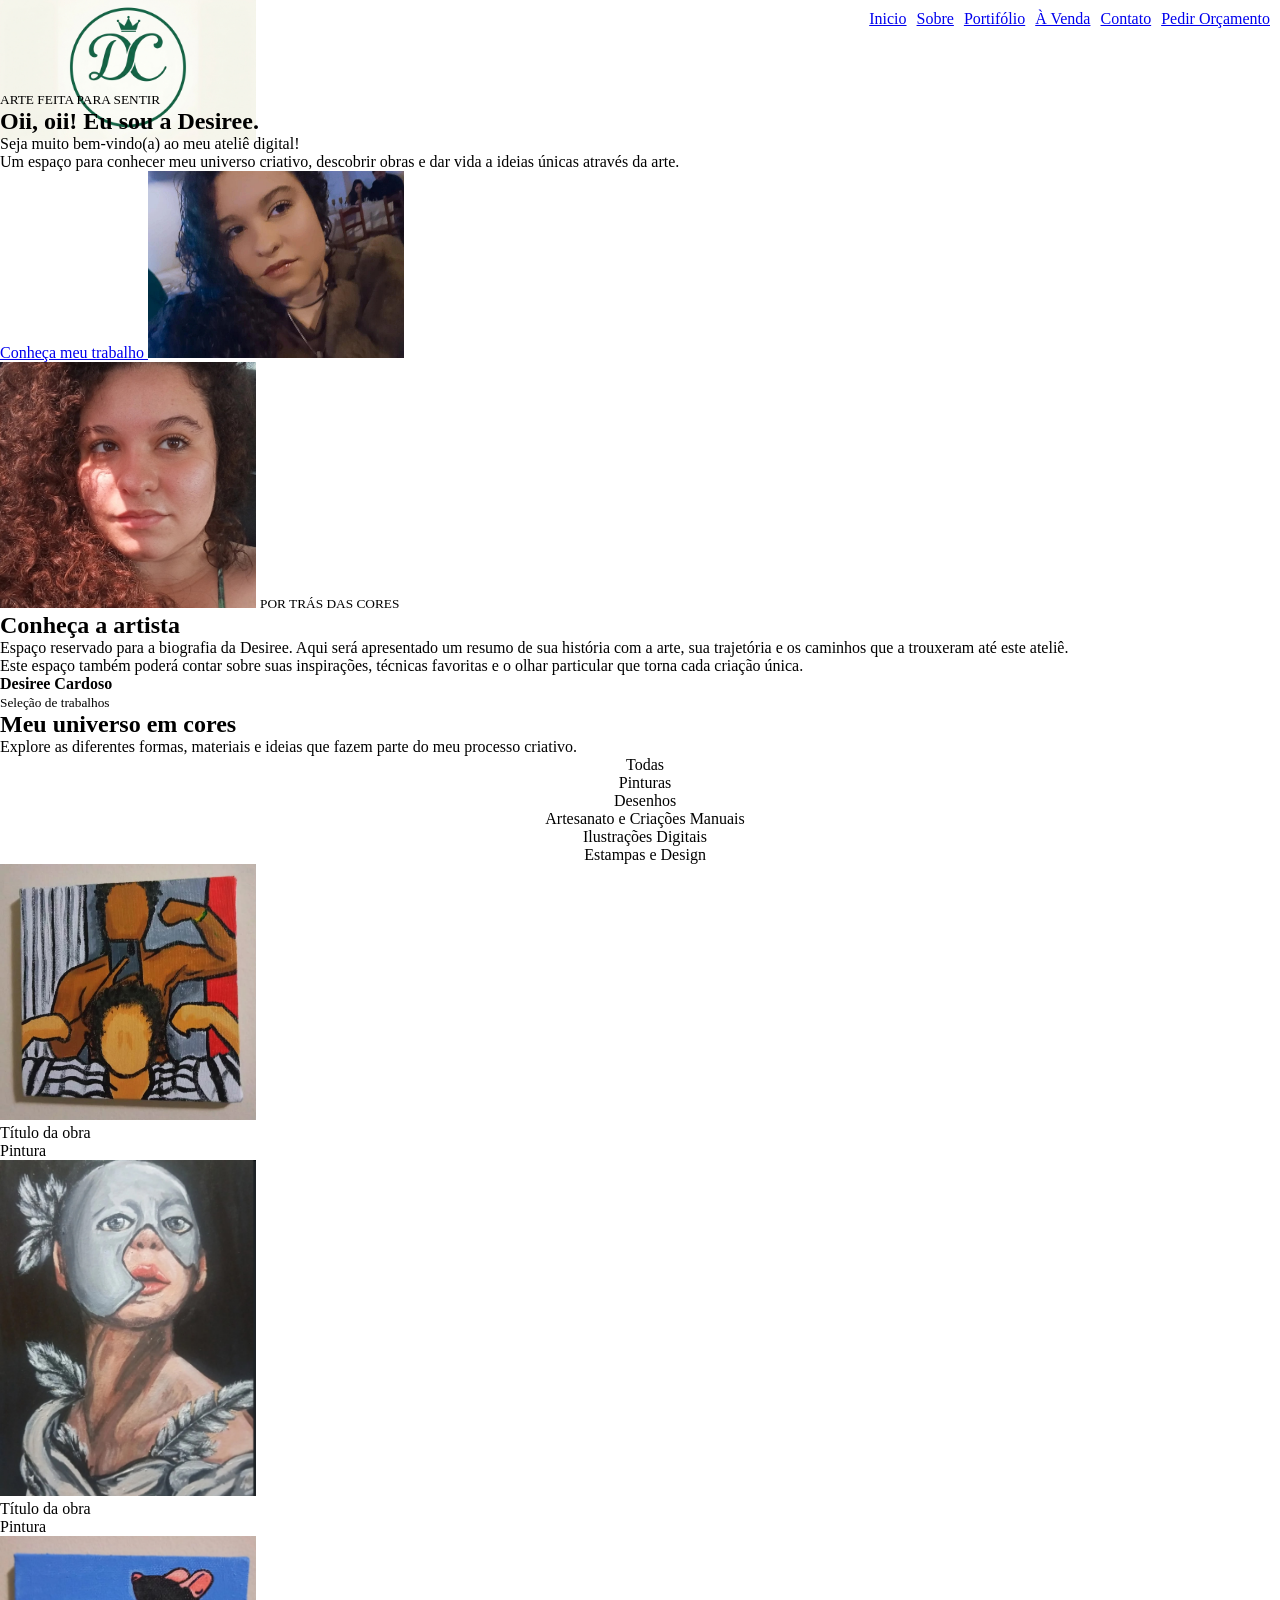
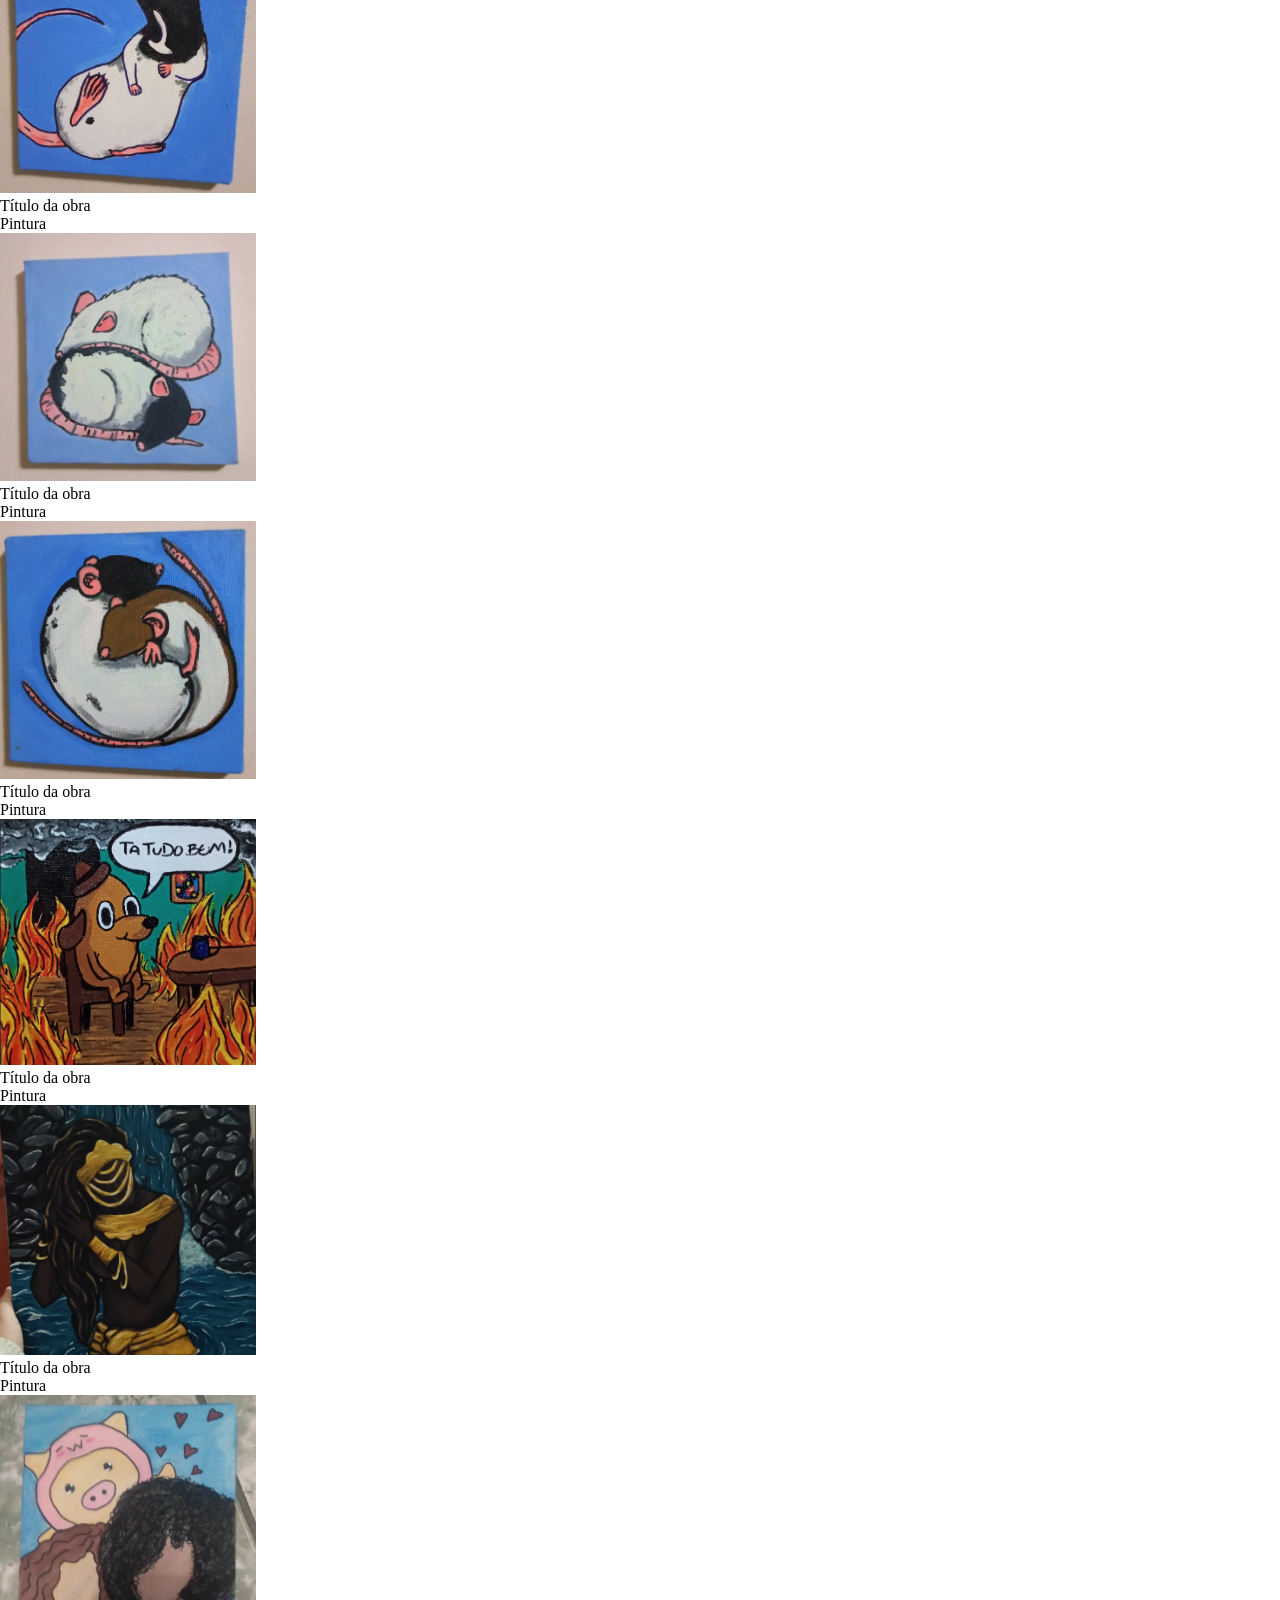
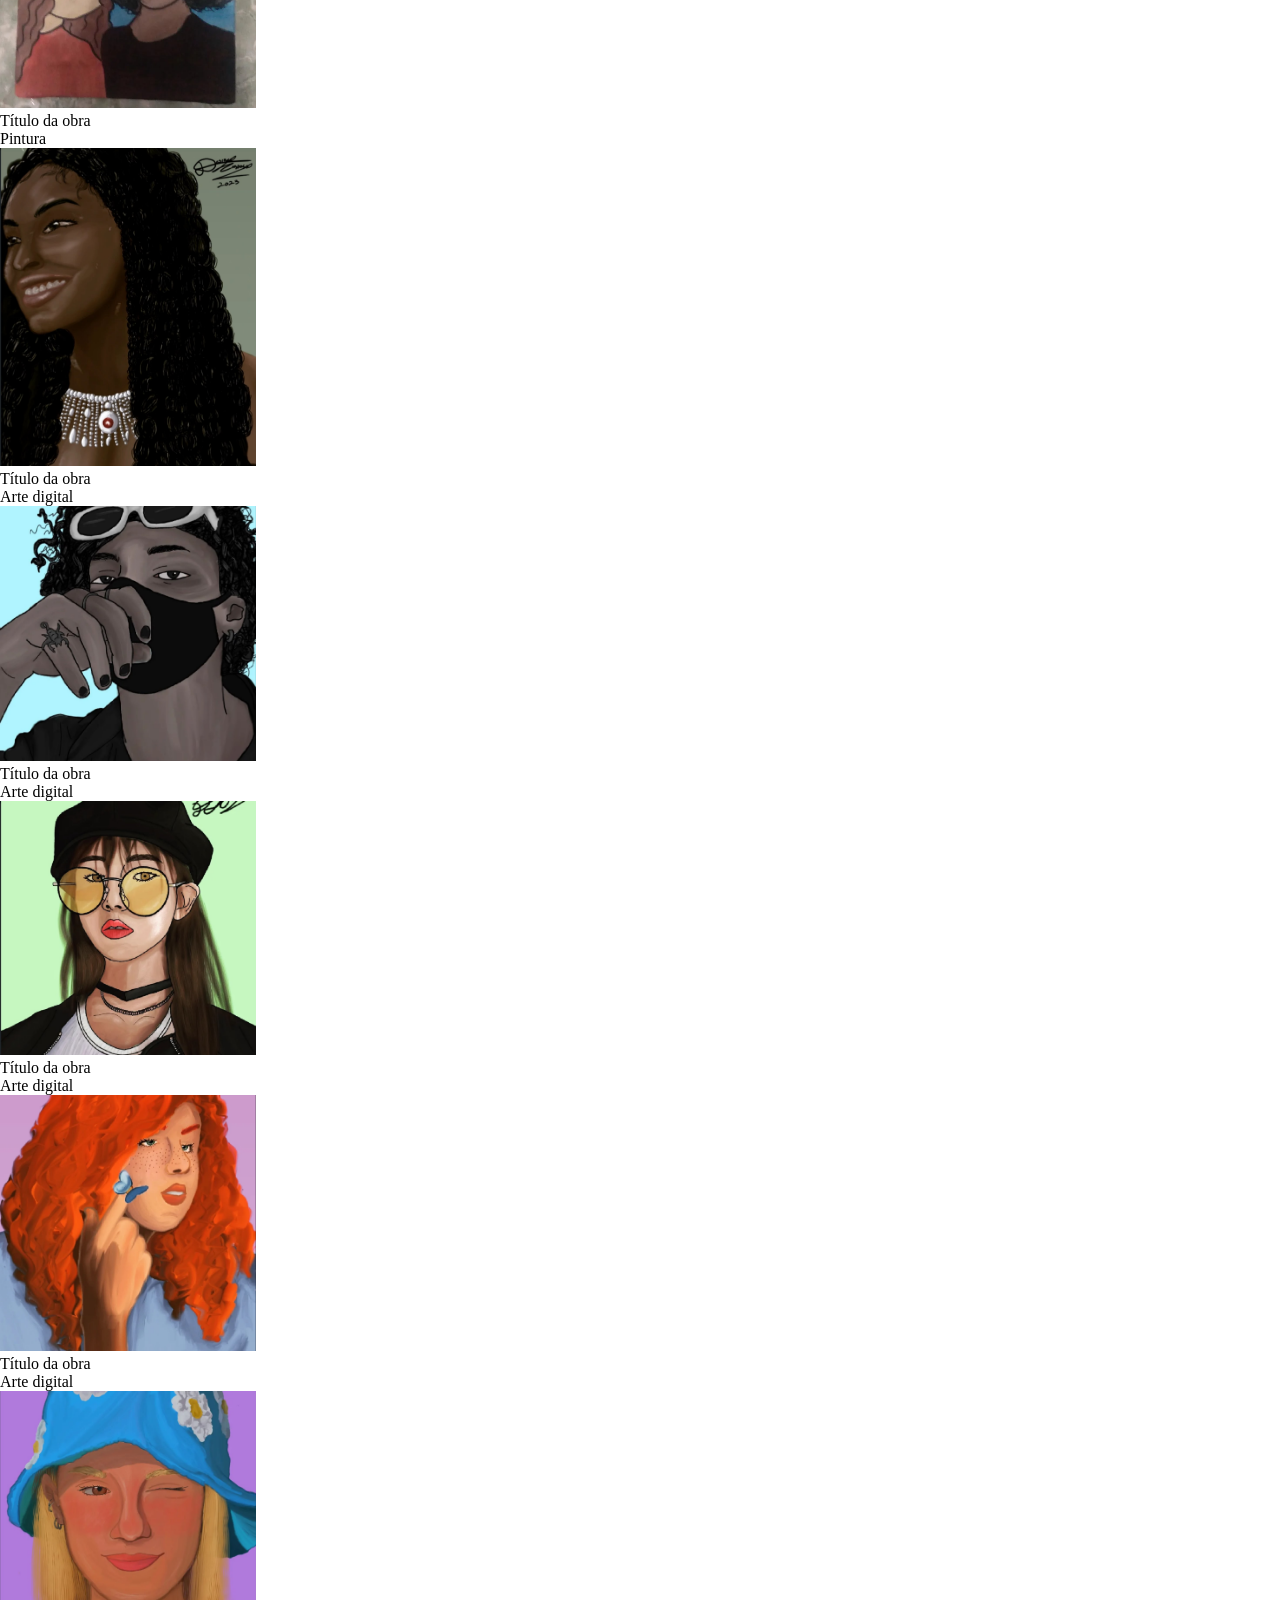
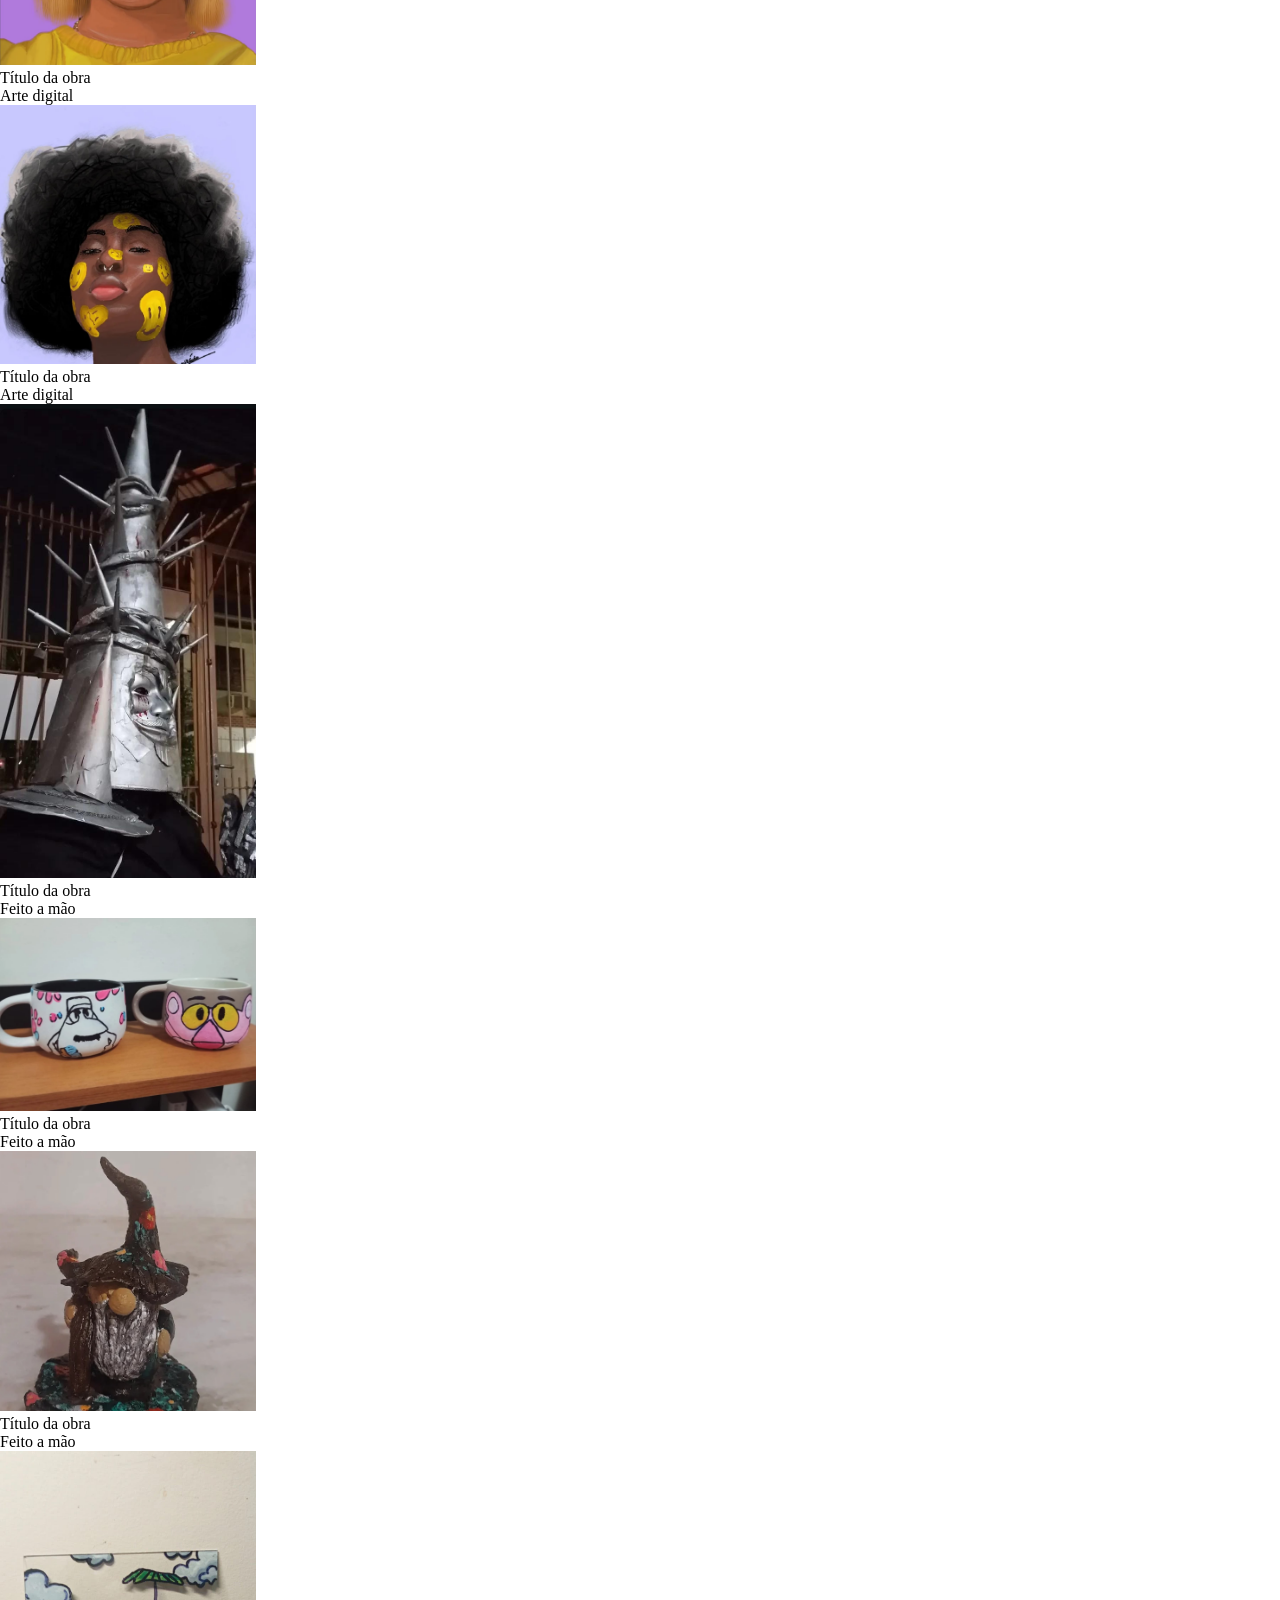
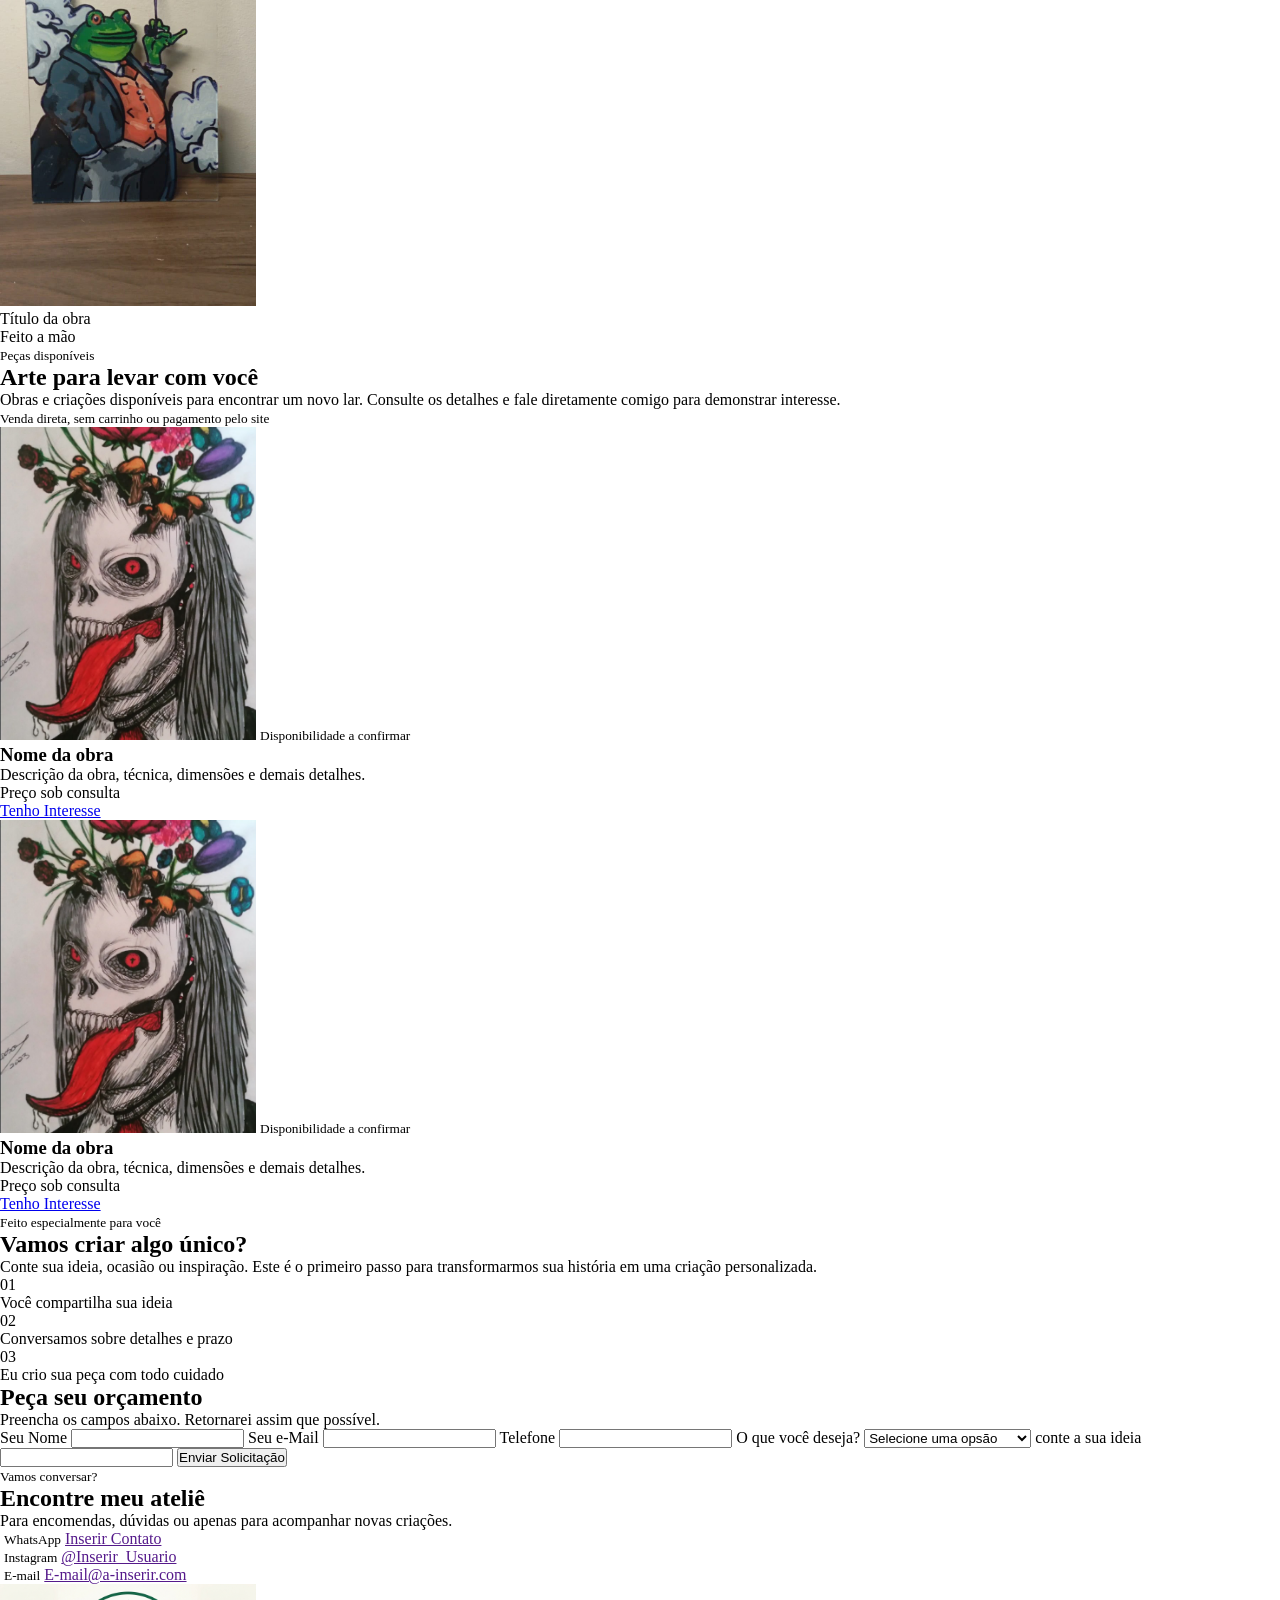
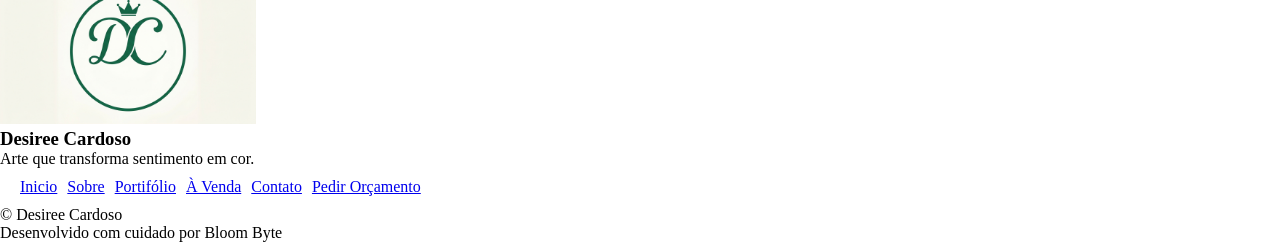
==== commit ce3b3055: "Add files via upload" ====
--- a/Tcc/index.html
+++ b/Tcc/index.html
@@ -8,10 +8,10 @@
 </head>
 <body>
     <header>
-        <nav id="menu">
+        <nav id="Menu">
         <!--Espaço reservado para o icone-->
-        <a href="#inicio"><img src="" alt=""></a>
-        <ul>
+        <a class="icon" href="#Inicio"><img src="./img/icon-DC.jpeg" alt=""></a>
+        <ul class="Menu-Botoes">
             <li><a href="#Inicio">Inicio</a></li>
             <li><a href="#Sobre">Sobre</a></li>
             <li><a href="#Galeria">Portifólio</a></li>
@@ -250,12 +250,12 @@
             <div id="Rodape-Superior">
                 <div id="Rodape-Texto">
                     <!--Espaço reservado para o icone-->
-                    <img src="" alt="">
+                    <img class="icon" src="./img/icon-DC.jpeg" alt="">
                     <h3>Desiree Cardoso</h3>
                     <p>Arte que transforma sentimento em cor.</p>
                 </div>
                 <div id="Rodape-menu">
-                    <ul>
+                    <ul class="Menu-Botoes">
                         <li><a href="#Inicio">Inicio</a></li>
                         <li><a href="#Sobre">Sobre</a></li>
                         <li><a href="#Galeria">Portifólio</a></li>
--- a/Tcc/css/style.css
+++ b/Tcc/css/style.css
@@ -5,4 +5,25 @@
 
 img {
     width: 20vw;
+}
+
+
+#Menu{
+    width: 100vw;
+    height: 10vh;
+    display: flex;
+    justify-content: space-between;
+
+}
+.Menu-Botoes{
+    display: flex;
+    list-style: none;
+    text-align: center;
+    text-decoration: none;
+    margin: 10px;
+}
+
+.Menu-Botoes, li{
+    text-align: center;
+    margin-left: 10px;
 }
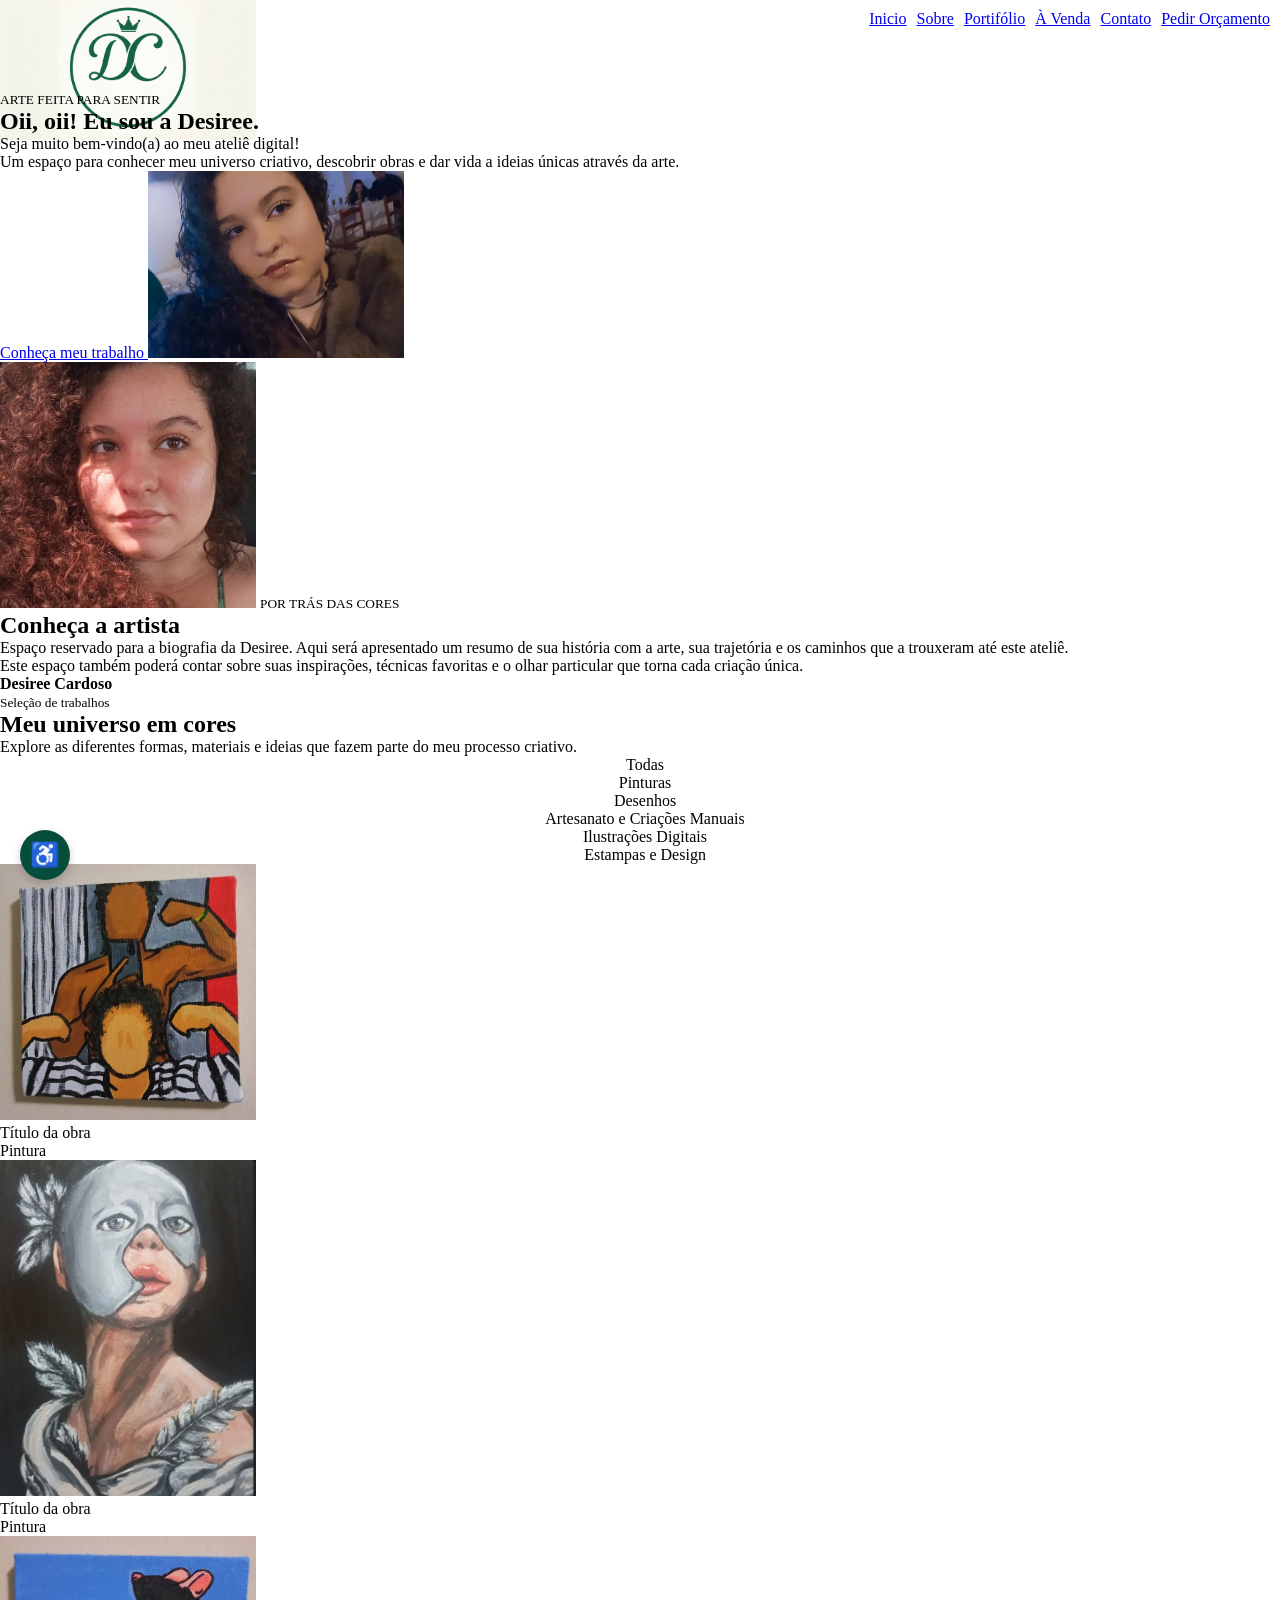
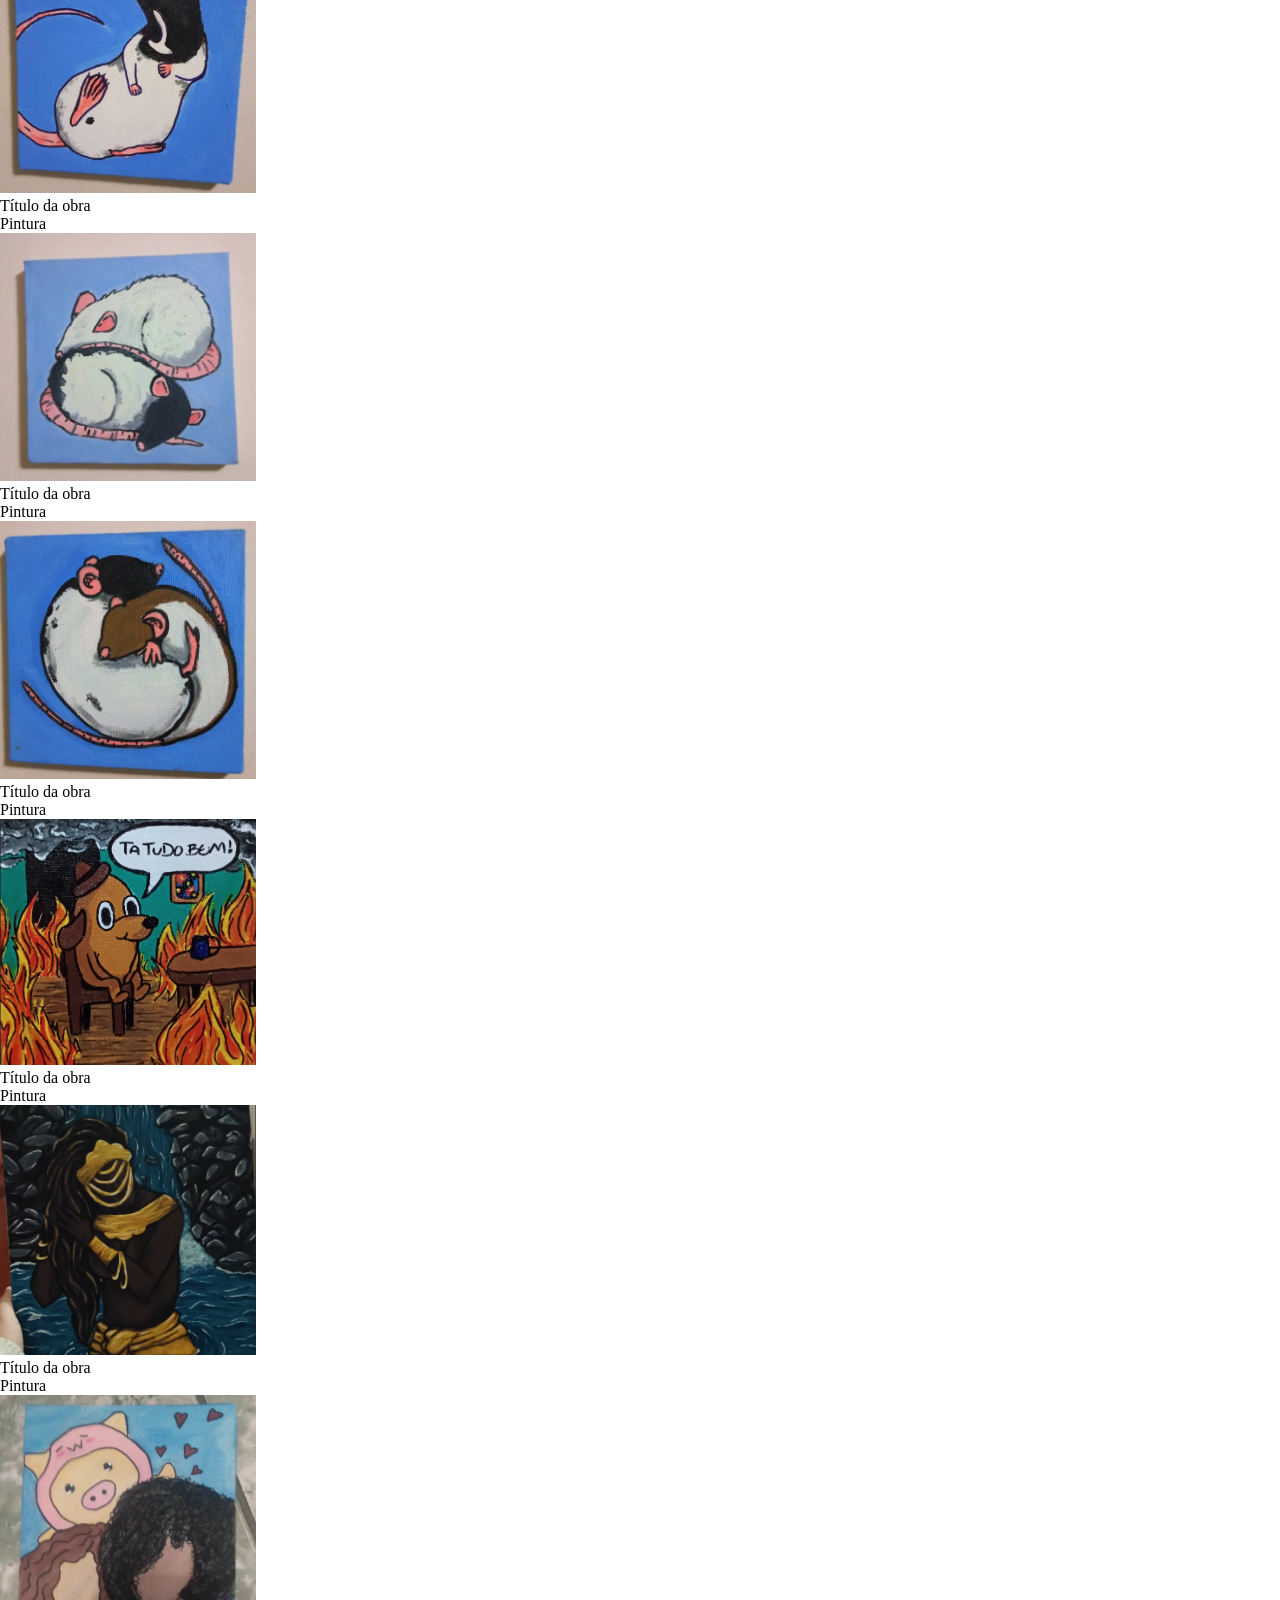
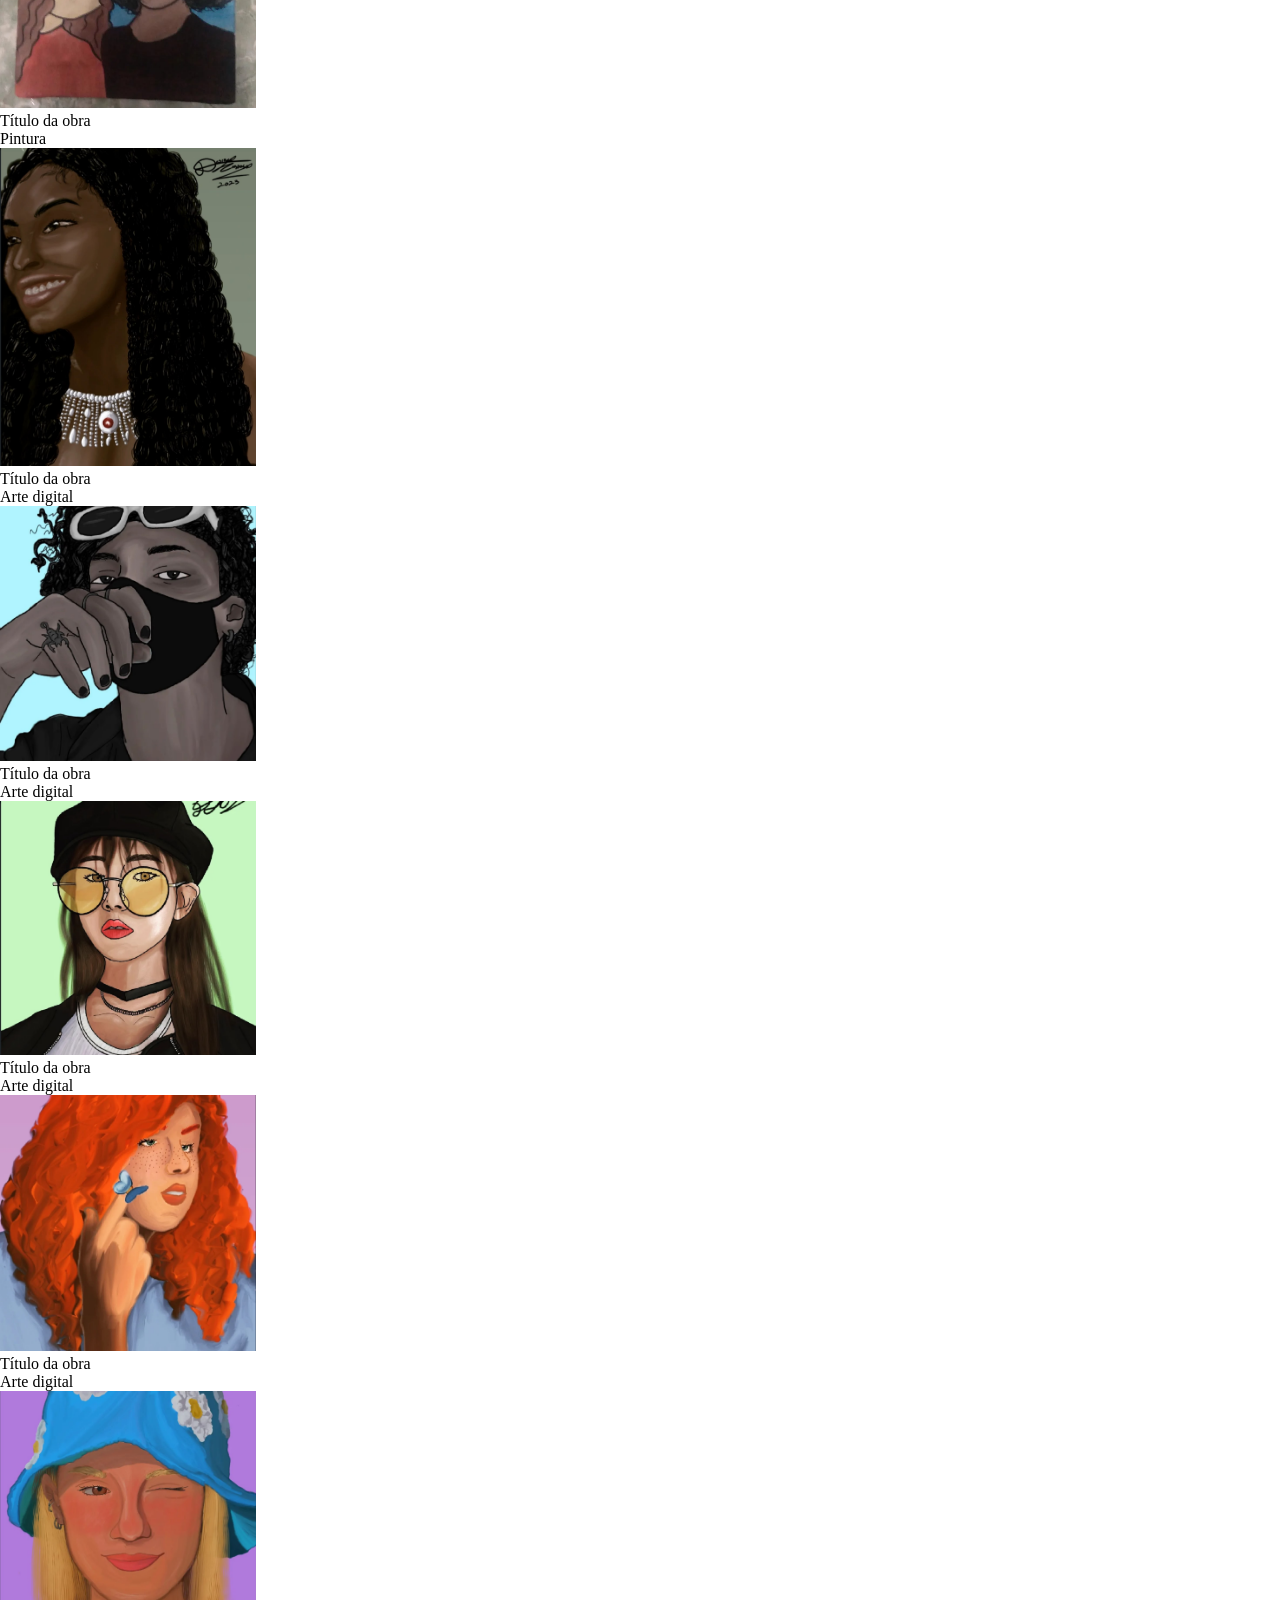
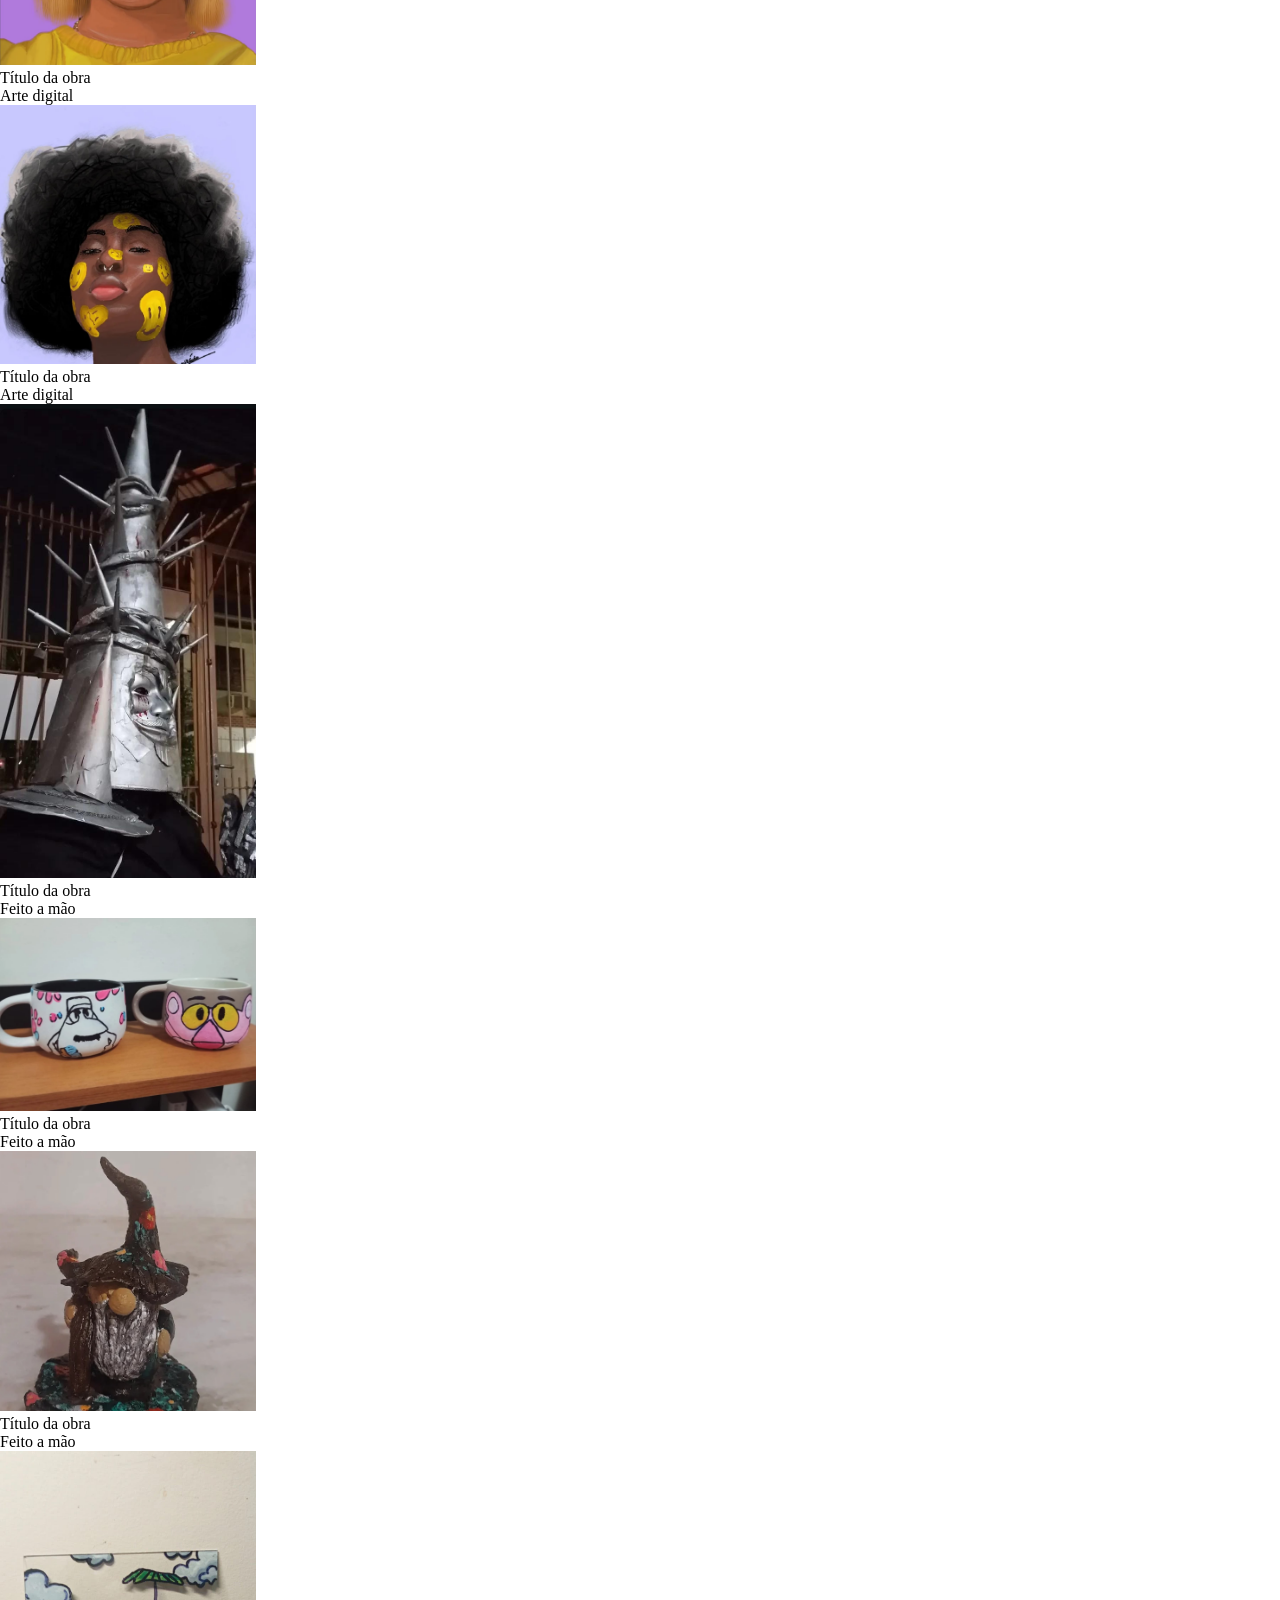
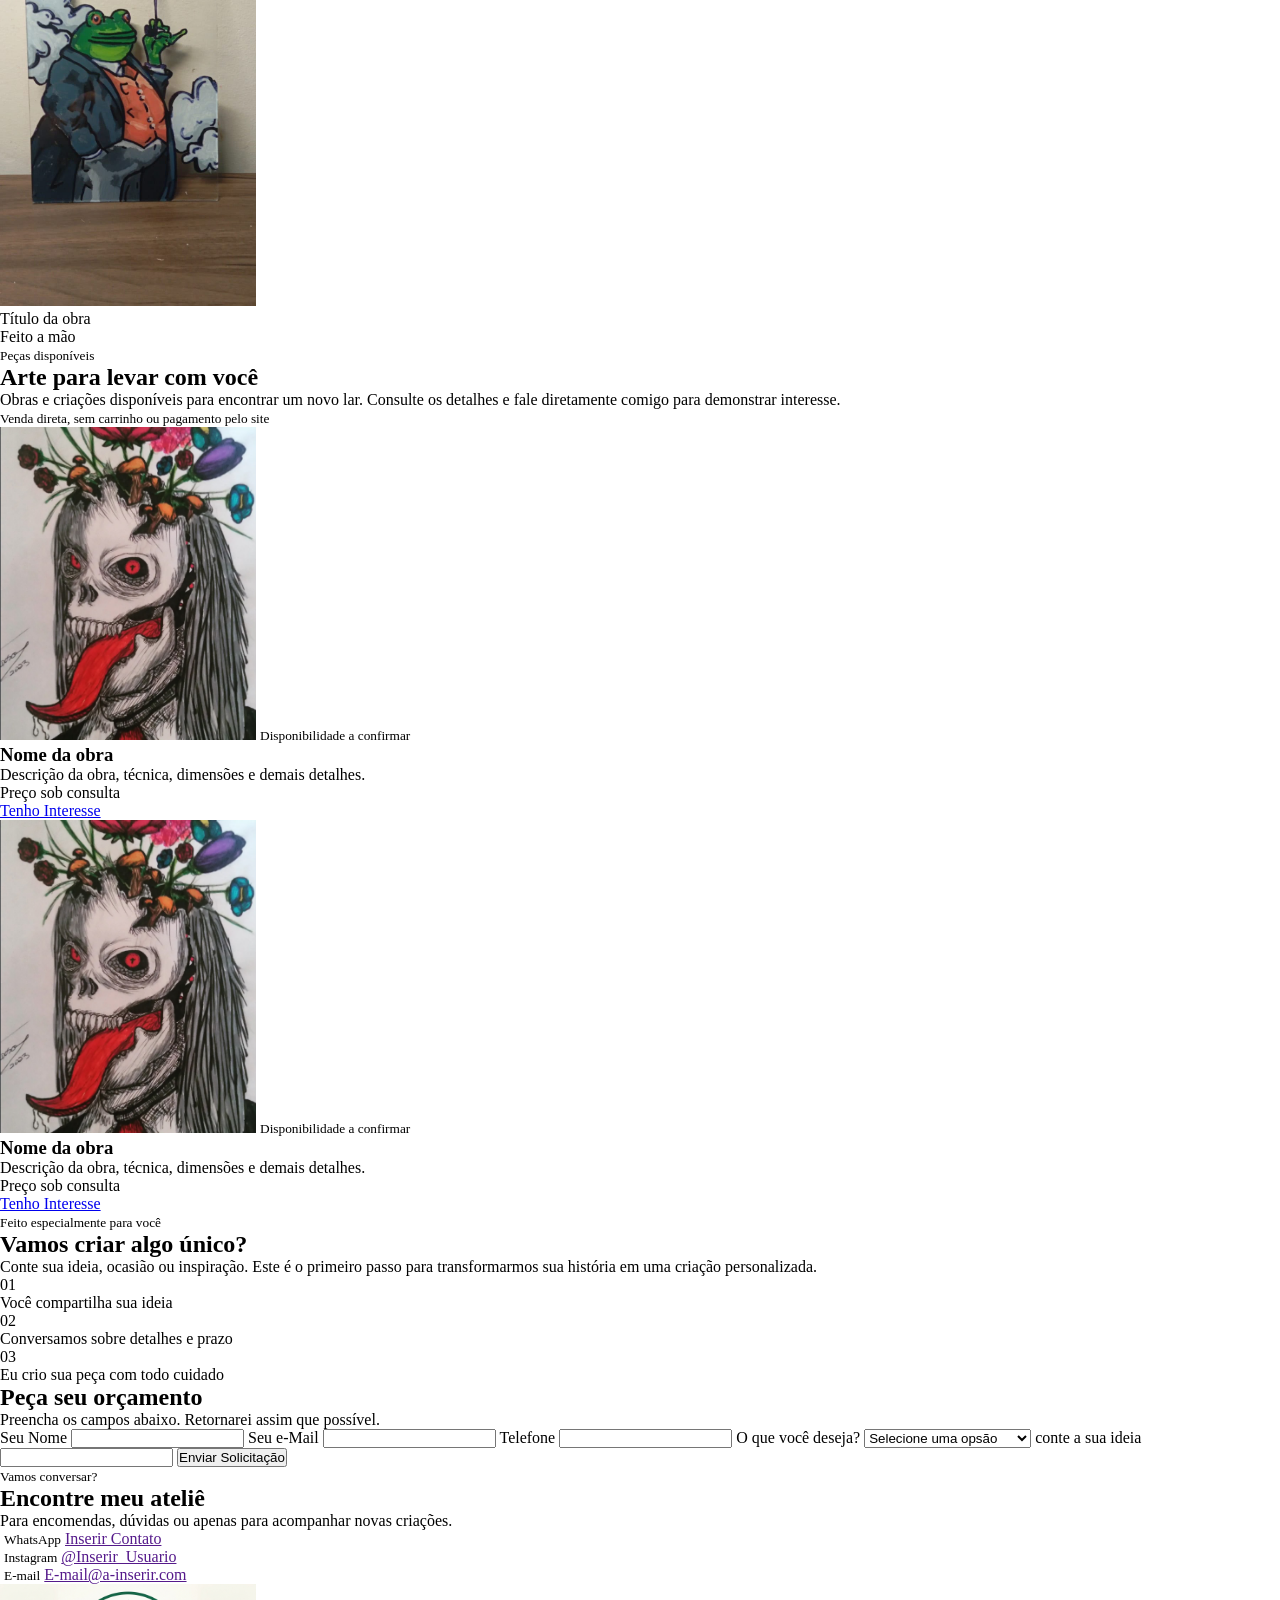
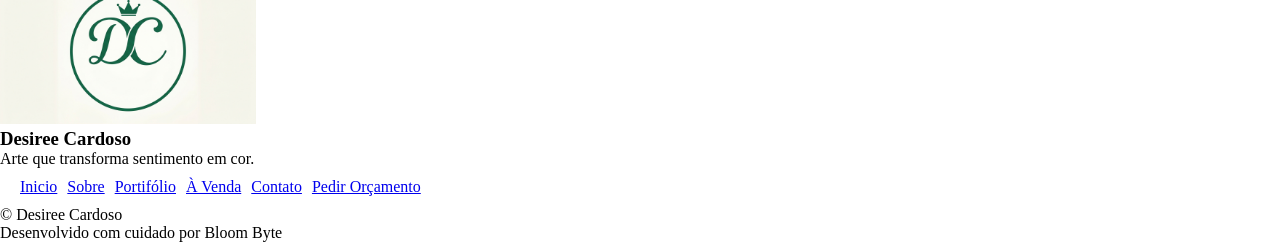
==== commit 606a8275: "Add files via upload" ====
--- a/Tcc/index.html
+++ b/Tcc/index.html
@@ -22,6 +22,17 @@
     </nav>
     </header>
     <main>
+        <div class="acessibilidade-container">
+        <button id="btn-acessibilidade" aria-label="Abrir opções de acessibilidade" title="Acessibilidade">
+            ♿
+        </button>
+
+        <div id="menu-acessibilidade" class="oculto">
+            <button id="aumentar-fonte">A+ Aumentar Fonte</button>
+            <button id="diminuir-fonte">A- Diminuir Fonte</button>
+            <button id="alto-contraste">🌓 Alto Contraste</button>
+        </div>
+        </div>
         <section id="Inicio">
             <small>ARTE FEITA PARA SENTIR</small>
             <h1>Oii, oii! Eu sou a <strong>Desiree</strong>.</h1>
--- a/Tcc/css/style.css
+++ b/Tcc/css/style.css
@@ -7,6 +7,61 @@
     width: 20vw;
 }
 
+/* Fixa o botão no canto da tela */
+.acessibilidade-container {
+  position: fixed;
+  bottom: 20px;
+  left: 20px;
+  z-index: 1000;
+}
+
+#btn-acessibilidade {
+  width: 50px;
+  height: 50px;
+  border-radius: 50%;
+  background-color: #064E3B; /* Combina com sua paleta verde */
+  color: #ffffff;
+  font-size: 24px;
+  border: none;
+  cursor: pointer;
+  box-shadow: 0 4px 10px rgba(0, 0, 0, 0.2);
+}
+
+#menu-acessibilidade {
+  display: flex;
+  flex-direction: column;
+  gap: 8px;
+  background: #ffffff;
+  padding: 12px;
+  border-radius: 12px;
+  box-shadow: 0 4px 15px rgba(0, 0, 0, 0.15);
+  margin-bottom: 10px;
+}
+
+#menu-acessibilidade.oculto {
+  display: none;
+}
+
+#menu-acessibilidade button {
+  padding: 8px 12px;
+  border: 1px solid #ccc;
+  background: #f9f9f9;
+  border-radius: 6px;
+  cursor: pointer;
+  text-align: left;
+}
+
+/* Estilos aplicados quando o Alto Contraste é ativado */
+body.alto-contraste {
+  background-color: #000000 !important;
+  color: #ffffff !important;
+}
+
+body.alto-contraste a,
+body.alto-contraste h1,
+body.alto-contraste h2 {
+  color: #ffff00 !important; /* Amarelo de alto contraste */
+}
 
 #Menu{
     width: 100vw;
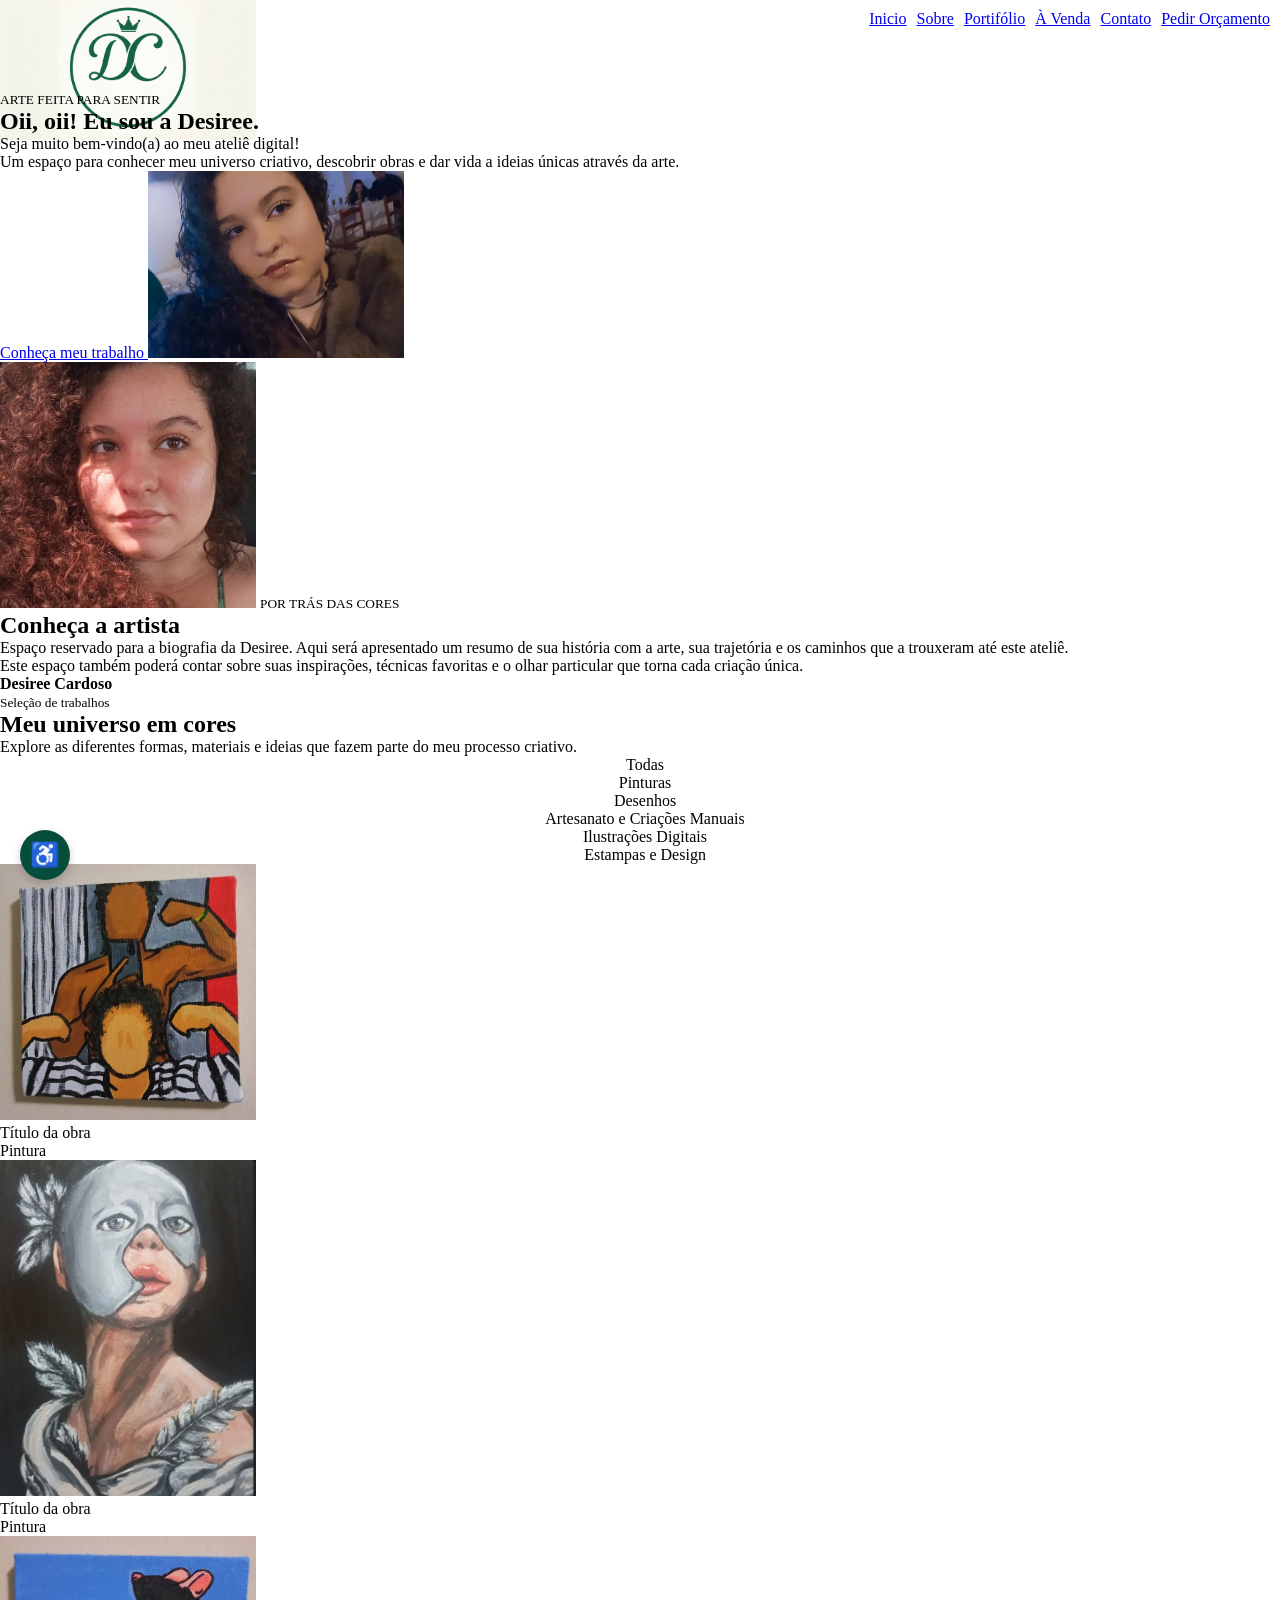
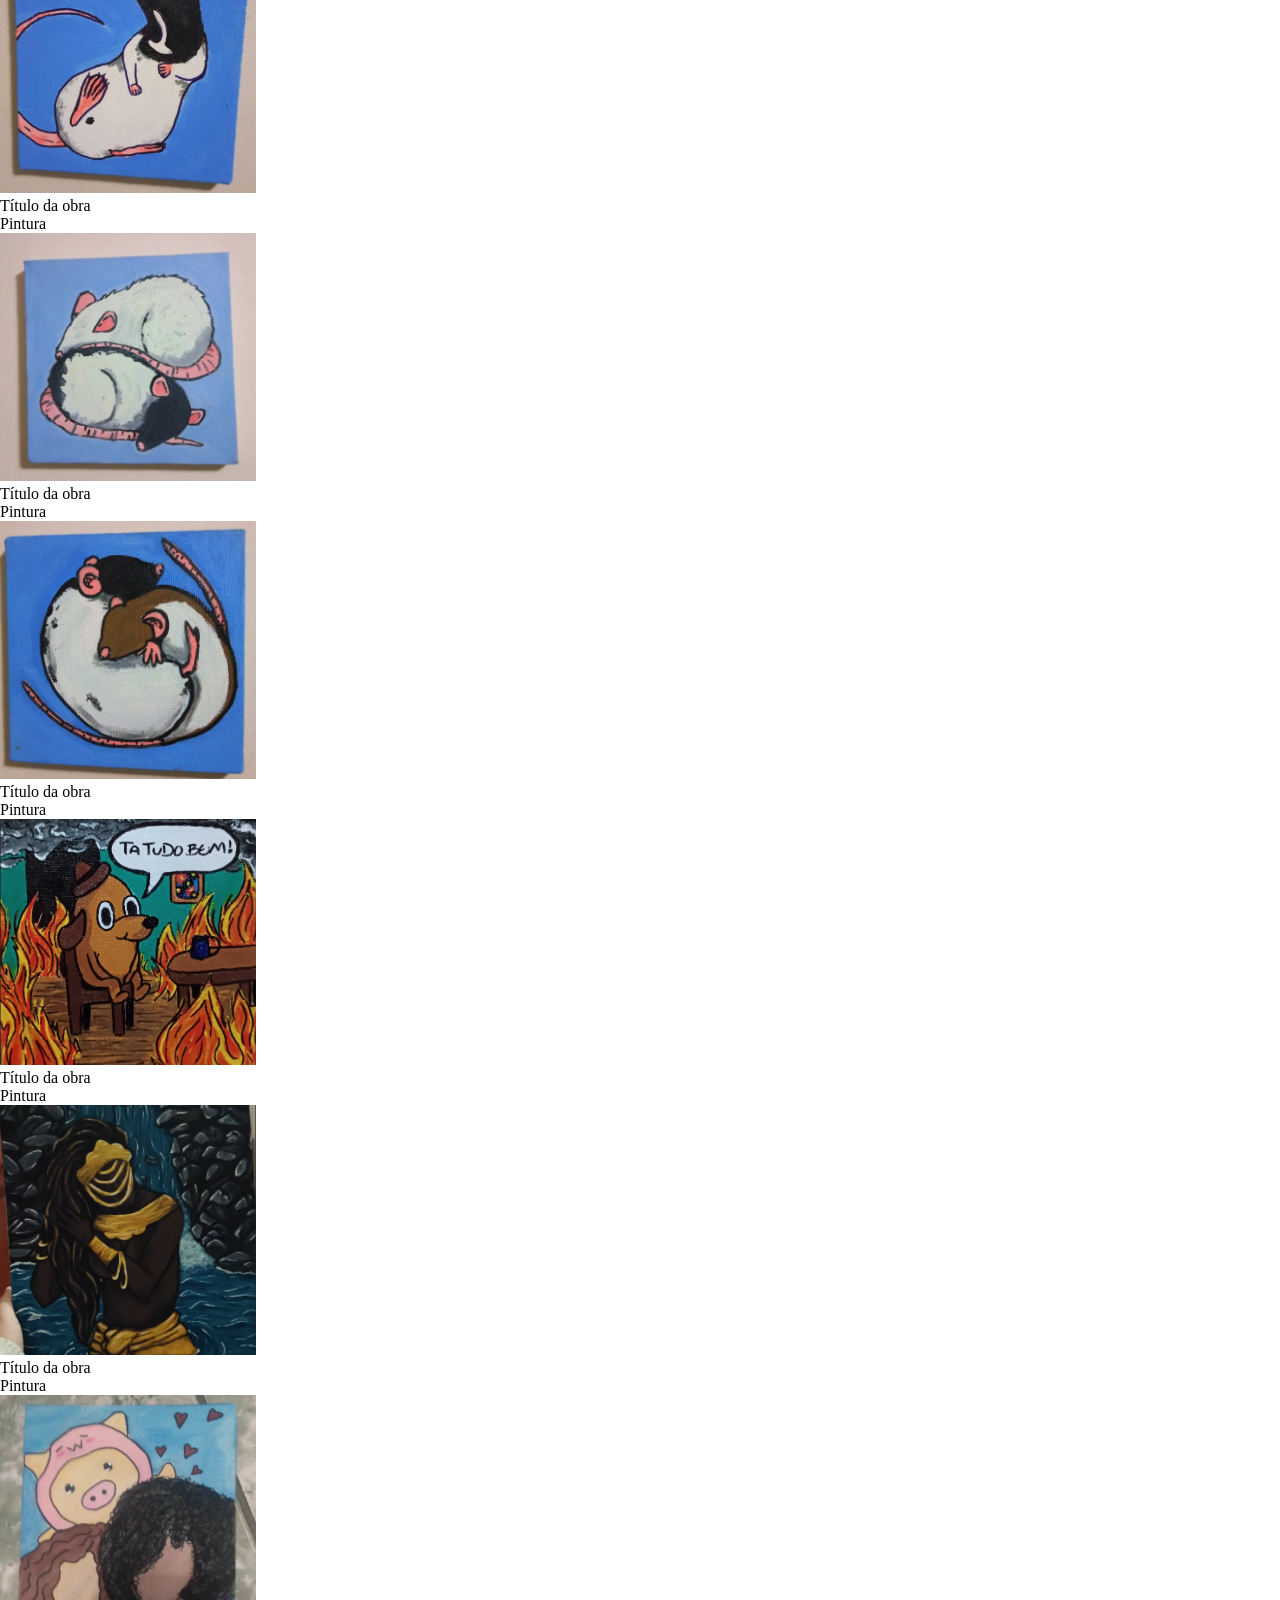
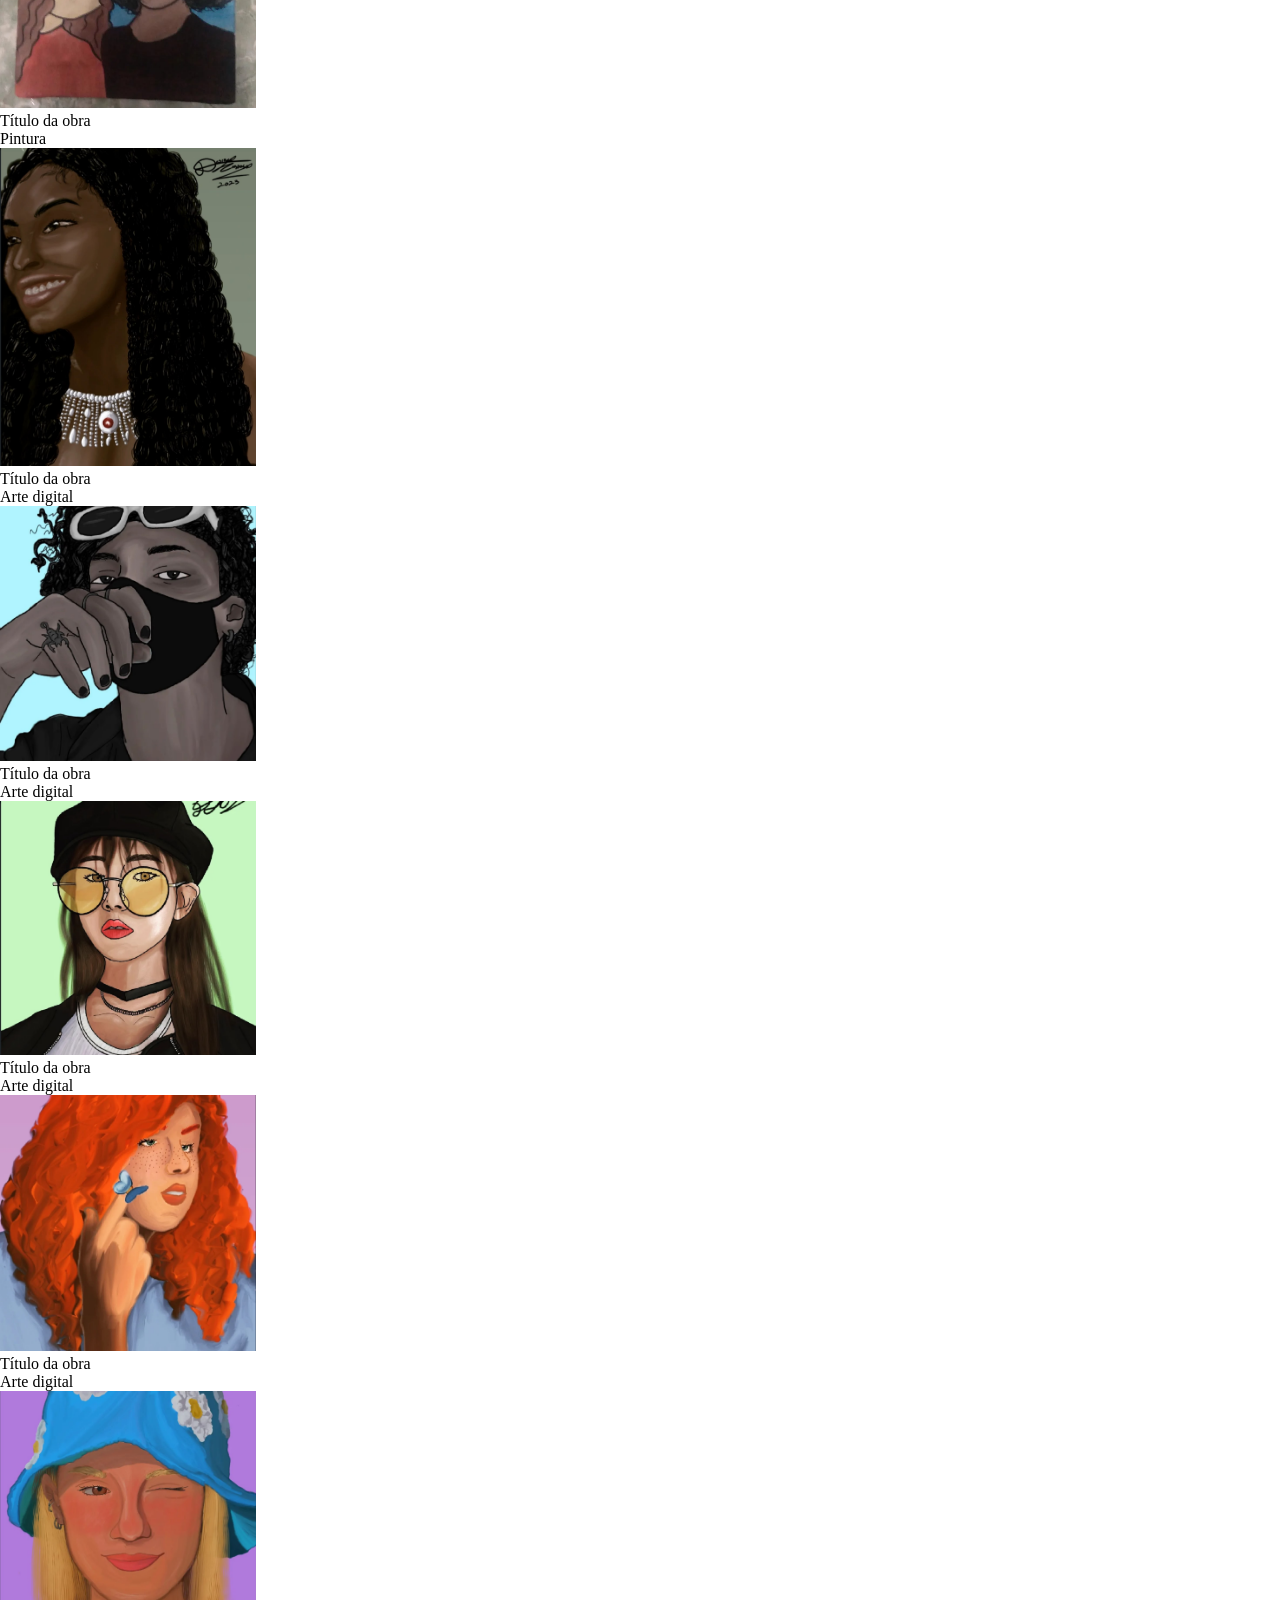
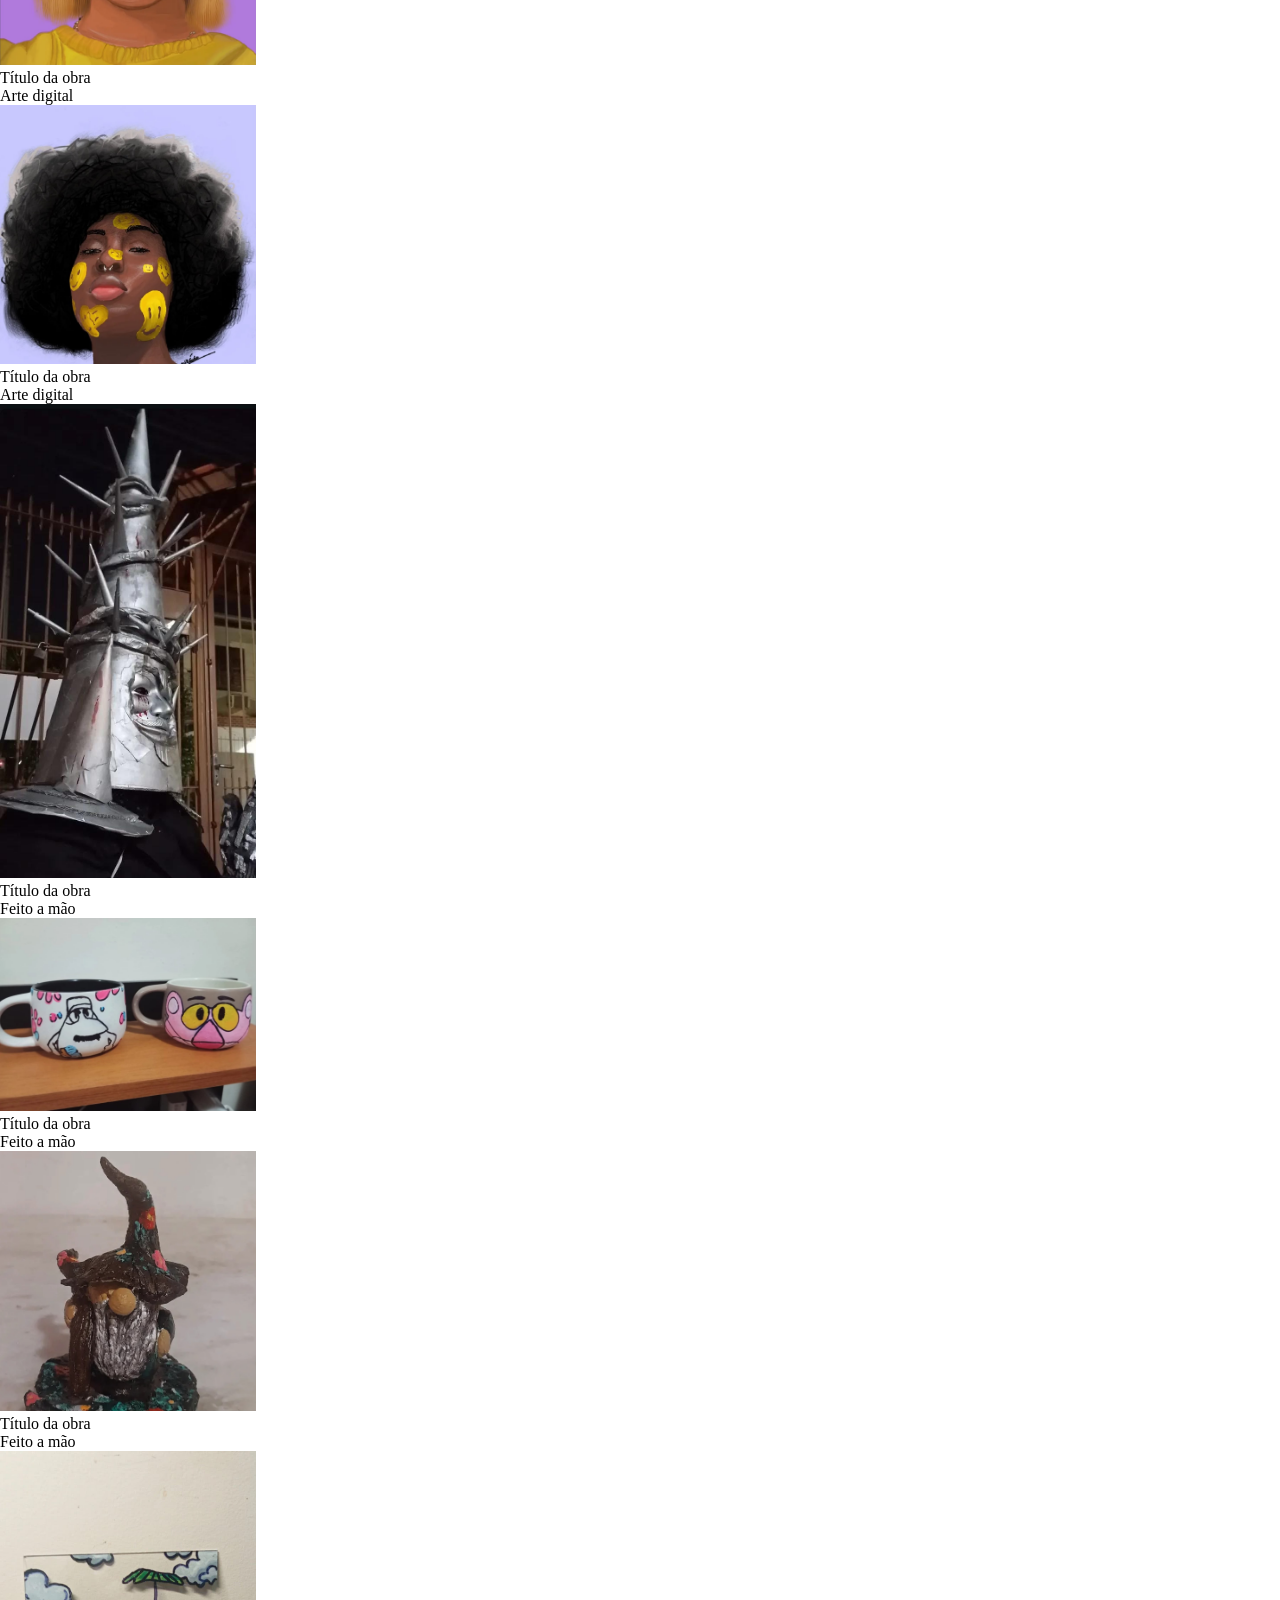
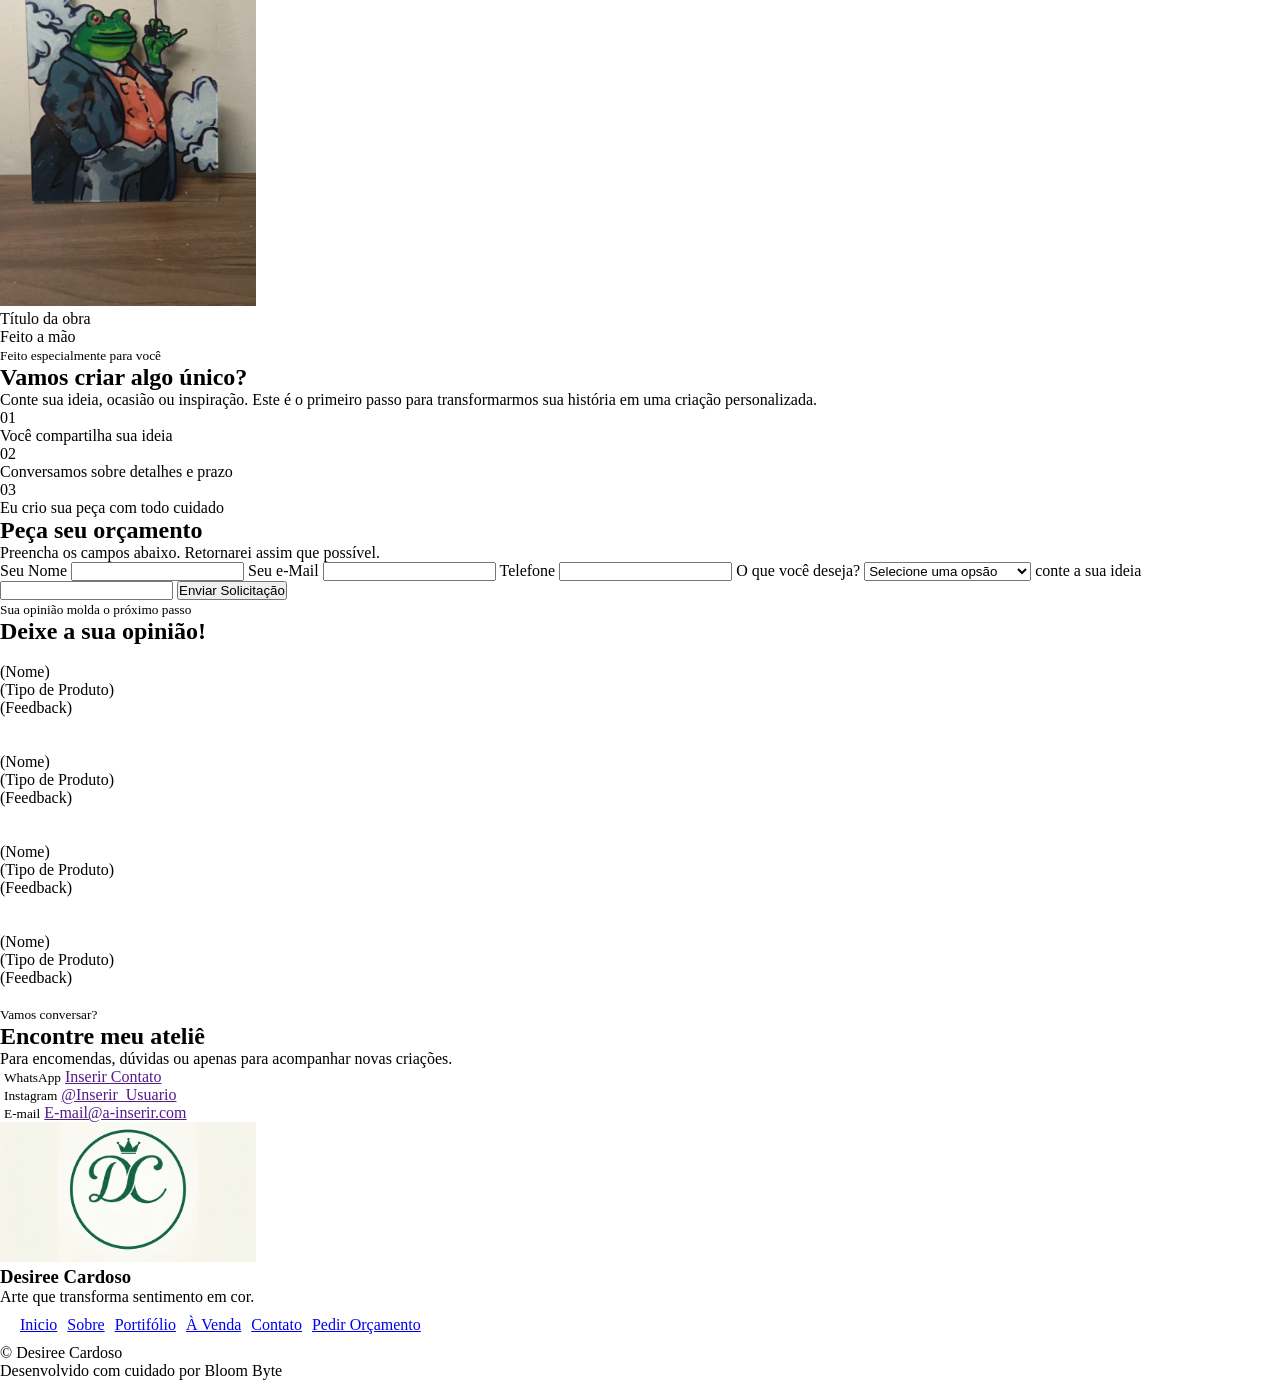
==== commit b9a92abe: "Add files via upload" ====
--- a/Tcc/index.html
+++ b/Tcc/index.html
@@ -1,43 +1,46 @@
 <!DOCTYPE html>
 <html lang="pt-br">
+
 <head>
     <meta charset="UTF-8">
     <link rel="stylesheet" href="./css/style.css">
     <meta name="viewport" content="width=device-width, initial-scale=1.0">
     <title>Desirée Cardoso</title>
 </head>
+
 <body>
     <header>
         <nav id="Menu">
-        <!--Espaço reservado para o icone-->
-        <a class="icon" href="#Inicio"><img src="./img/icon-DC.jpeg" alt=""></a>
-        <ul class="Menu-Botoes">
-            <li><a href="#Inicio">Inicio</a></li>
-            <li><a href="#Sobre">Sobre</a></li>
-            <li><a href="#Galeria">Portifólio</a></li>
-            <li><a href="#A-Venda">À Venda</a></li>
-            <li><a href="#Contato">Contato</a></li>
-            <li><a href="#Encomenda">Pedir Orçamento</a></li>
-        </ul>
-    </nav>
+            <!--Espaço reservado para o icone-->
+            <a class="icon" href="#Inicio"><img src="./img/icon-DC.jpeg" alt=""></a>
+            <ul class="Menu-Botoes">
+                <li><a href="#Inicio">Inicio</a></li>
+                <li><a href="#Sobre">Sobre</a></li>
+                <li><a href="#Galeria">Portifólio</a></li>
+                <li><a href="#A-Venda">À Venda</a></li>
+                <li><a href="#Contato">Contato</a></li>
+                <li><a href="#Encomenda">Pedir Orçamento</a></li>
+            </ul>
+        </nav>
     </header>
     <main>
         <div class="acessibilidade-container">
-        <button id="btn-acessibilidade" aria-label="Abrir opções de acessibilidade" title="Acessibilidade">
-            ♿
-        </button>
-
-        <div id="menu-acessibilidade" class="oculto">
-            <button id="aumentar-fonte">A+ Aumentar Fonte</button>
-            <button id="diminuir-fonte">A- Diminuir Fonte</button>
-            <button id="alto-contraste">🌓 Alto Contraste</button>
-        </div>
+            <button id="btn-acessibilidade" aria-label="Abrir opções de acessibilidade" title="Acessibilidade">
+                ♿
+            </button>
+
+            <div id="menu-acessibilidade" class="oculto">
+                <button id="aumentar-fonte">A+ Aumentar Fonte</button>
+                <button id="diminuir-fonte">A- Diminuir Fonte</button>
+                <button id="alto-contraste">🌓 Alto Contraste</button>
+            </div>
         </div>
         <section id="Inicio">
             <small>ARTE FEITA PARA SENTIR</small>
             <h1>Oii, oii! Eu sou a <strong>Desiree</strong>.</h1>
             <p>Seja muito bem-vindo(a) ao meu ateliê digital!</p>
-            <p>Um espaço para conhecer meu universo criativo, descobrir obras e dar vida a ideias únicas através da arte.</p>
+            <p>Um espaço para conhecer meu universo criativo, descobrir obras e dar vida a ideias únicas através da
+                arte.</p>
             <a href="#Galeria">Conheça meu trabalho </a>
             <img src="./img/desiree2.jpeg" alt="Desirée Cardoso">
         </section>
@@ -45,16 +48,18 @@
             <img src="./img/Desiree.jpeg" alt="Desirée Cardoso">
             <small>POR TRÁS DAS CORES</small>
             <h1>Conheça a <strong>artista</strong></h1>
-            <p>Espaço reservado para a biografia da Desiree. Aqui será apresentado um resumo de sua história com a arte, sua trajetória e os caminhos que a trouxeram até este ateliê.</p>
-            <p>Este espaço também poderá contar sobre suas inspirações, técnicas favoritas e o olhar particular que torna cada criação única.</p>
+            <p>Espaço reservado para a biografia da Desiree. Aqui será apresentado um resumo de sua história com a arte,
+                sua trajetória e os caminhos que a trouxeram até este ateliê.</p>
+            <p>Este espaço também poderá contar sobre suas inspirações, técnicas favoritas e o olhar particular que
+                torna cada criação única.</p>
             <p><strong>Desiree Cardoso</strong></p>
         </section>
-        <section id="Galeria"> 
+        <section id="Galeria">
             <article>
                 <small>Seleção de trabalhos</small>
                 <h2>Meu universo em <strong>cores</strong></h2>
                 <p>Explore as diferentes formas, materiais e ideias que fazem parte do meu processo criativo.</p>
-                
+
             </article>
             <article id="Galeria-Menu">
                 <ul>
@@ -137,7 +142,7 @@
                         <img src="./img/Smile.jpeg" alt="Mulher com Smiles no rosto">
                         <figcaption>Título da obra</figcaption>
                         <p>Arte digital</p>
-                    </div>   
+                    </div>
                 </div>
                 <div id="Feitos-mão">
                     <div>
@@ -159,33 +164,7 @@
                         <img src="./img/Sapão.jpeg" alt="Sapo no Acrilico">
                         <figcaption>Título da obra</figcaption>
                         <p>Feito a mão</p>
-                    </div>     
-                </div>
-            </article>
-        </section>
-        <section id="A-Venda">
-            <article id="A-Venda-Textos">
-                <small>Peças disponíveis</small>
-                <h2>Arte para levar <strong>com você</strong></h2>
-                <p>Obras e criações disponíveis para encontrar um novo lar. Consulte os detalhes e fale diretamente comigo para demonstrar interesse.</p>
-                <small>Venda direta, sem carrinho ou pagamento pelo site</small>
-            </article>
-            <article id="A-Venda-Produtos">
-                <div class="A-Venda-Item">
-                    <img src="./img/CaveiraLinguda.jpeg" alt="">
-                    <small>Disponibilidade a confirmar</small>
-                    <h3>Nome da obra</h3>
-                    <p>Descrição da obra, técnica, dimensões e demais detalhes.</p>
-                    <p>Preço sob consulta</p>
-                    <a href="Contato">Tenho Interesse</a>
-                </div>
-                <div class="A-Venda-Item">
-                    <img src="./img/CaveiraLinguda.jpeg" alt="">
-                    <small>Disponibilidade a confirmar</small>
-                    <h3>Nome da obra</h3>
-                    <p>Descrição da obra, técnica, dimensões e demais detalhes.</p>
-                    <p>Preço sob consulta</p>
-                    <a href="Contato">Tenho Interesse</a>
+                    </div>
                 </div>
             </article>
         </section>
@@ -193,19 +172,20 @@
             <div id="Encomenda-Textos">
                 <small>Feito especialmente para você</small>
                 <h2>Vamos criar algo <strong>único?</strong></h2>
-                <p>Conte sua ideia, ocasião ou inspiração. Este é o primeiro passo para transformarmos sua história em uma criação personalizada.</p>
+                <p>Conte sua ideia, ocasião ou inspiração. Este é o primeiro passo para transformarmos sua história em
+                    uma criação personalizada.</p>
                 <article>
-                <p>01</p>
-                <p>Você compartilha sua ideia</p>
-                <p>02</p>
-                <p>Conversamos sobre detalhes e prazo</p>
-                <p>03</p>
-                <p>Eu crio sua peça com todo cuidado</p>
+                    <p>01</p>
+                    <p>Você compartilha sua ideia</p>
+                    <p>02</p>
+                    <p>Conversamos sobre detalhes e prazo</p>
+                    <p>03</p>
+                    <p>Eu crio sua peça com todo cuidado</p>
             </div>
             <div id="Encomenda-Formulario">
                 <h2>Peça seu orçamento</h2>
                 <p>Preencha os campos abaixo. Retornarei assim que possível.</p>
-                <form action="">
+                <form id="Encomenda-Forms" action="">
                     <label for="">Seu Nome</label>
                     <input type="text" name="" id="">
 
@@ -228,9 +208,44 @@
                     <input type="text" name="" id="">
 
                     <button type="button">Enviar Solicitação</button>
-            </form>
-            </div>
-        </article>
+                </form>
+            </div>
+        </section>
+        <section id="Feedback">
+            <small>Sua opinião molda o próximo passo</small>
+            <h2>Deixe a sua opinião!</h2>
+            
+            
+            <article>
+                <div class="Feedback-Item">
+                    <img src="" alt="">
+                    <p>(Nome)</p>
+                    <p>(Tipo de Produto)</p>
+                    <p>(Feedback)</p>
+                    <img class="Feedback-Imagem" src="" alt="">
+                </div>
+                <div class="Feedback-Item">
+                    <img src="" alt="">
+                    <p>(Nome)</p>
+                    <p>(Tipo de Produto)</p>
+                    <p>(Feedback)</p>
+                    <img class="Feedback-Imagem" src="" alt="">
+                </div>
+                <div class="Feedback-Item">
+                    <img src="" alt="">
+                    <p>(Nome)</p>
+                    <p>(Tipo de Produto)</p>
+                    <p>(Feedback)</p>
+                    <img class="Feedback-Imagem" src="" alt="">
+                </div>
+                <div class="Feedback-Item">
+                    <img src="" alt="">
+                    <p>(Nome)</p>
+                    <p>(Tipo de Produto)</p>
+                    <p>(Feedback)</p>
+                    <img class="Feedback-Imagem" src="" alt="">
+                </div>
+            </article>
         </section>
         <section id="Contato">
             <div id="Contato-Textos">
@@ -253,37 +268,38 @@
                 <small>E-mail</small>
                 <a href="">E-mail@a-inserir.com</a>
             </div>
-            
+
 
         </section>
         <footer>
-         <article id="Rodape">
-            <div id="Rodape-Superior">
-                <div id="Rodape-Texto">
-                    <!--Espaço reservado para o icone-->
-                    <img class="icon" src="./img/icon-DC.jpeg" alt="">
-                    <h3>Desiree Cardoso</h3>
-                    <p>Arte que transforma sentimento em cor.</p>
-                </div>
-                <div id="Rodape-menu">
-                    <ul class="Menu-Botoes">
-                        <li><a href="#Inicio">Inicio</a></li>
-                        <li><a href="#Sobre">Sobre</a></li>
-                        <li><a href="#Galeria">Portifólio</a></li>
-                        <li><a href="#A-Venda">À Venda</a></li>
-                        <li><a href="#Contato">Contato</a></li>
-                        <li><a href="#Encomenda">Pedir Orçamento</a></li>
-                    </ul>
-                </div>
-            </div>
-            <div id="Rodape-Inferior">
-                <p>&copy; Desiree Cardoso</p>
-                <p>Desenvolvido com cuidado por Bloom Byte</p>
-            </div>
-         </article>   
+            <article id="Rodape">
+                <div id="Rodape-Superior">
+                    <div id="Rodape-Texto">
+                        <!--Espaço reservado para o icone-->
+                        <img class="icon" src="./img/icon-DC.jpeg" alt="">
+                        <h3>Desiree Cardoso</h3>
+                        <p>Arte que transforma sentimento em cor.</p>
+                    </div>
+                    <div id="Rodape-menu">
+                        <ul class="Menu-Botoes">
+                            <li><a href="#Inicio">Inicio</a></li>
+                            <li><a href="#Sobre">Sobre</a></li>
+                            <li><a href="#Galeria">Portifólio</a></li>
+                            <li><a href="#A-Venda">À Venda</a></li>
+                            <li><a href="#Contato">Contato</a></li>
+                            <li><a href="#Encomenda">Pedir Orçamento</a></li>
+                        </ul>
+                    </div>
+                </div>
+                <div id="Rodape-Inferior">
+                    <p>&copy; Desiree Cardoso</p>
+                    <p>Desenvolvido com cuidado por Bloom Byte</p>
+                </div>
+            </article>
         </footer>
     </main>
-    
+
     <script src="./js/main.js"></script>
 </body>
+
 </html>
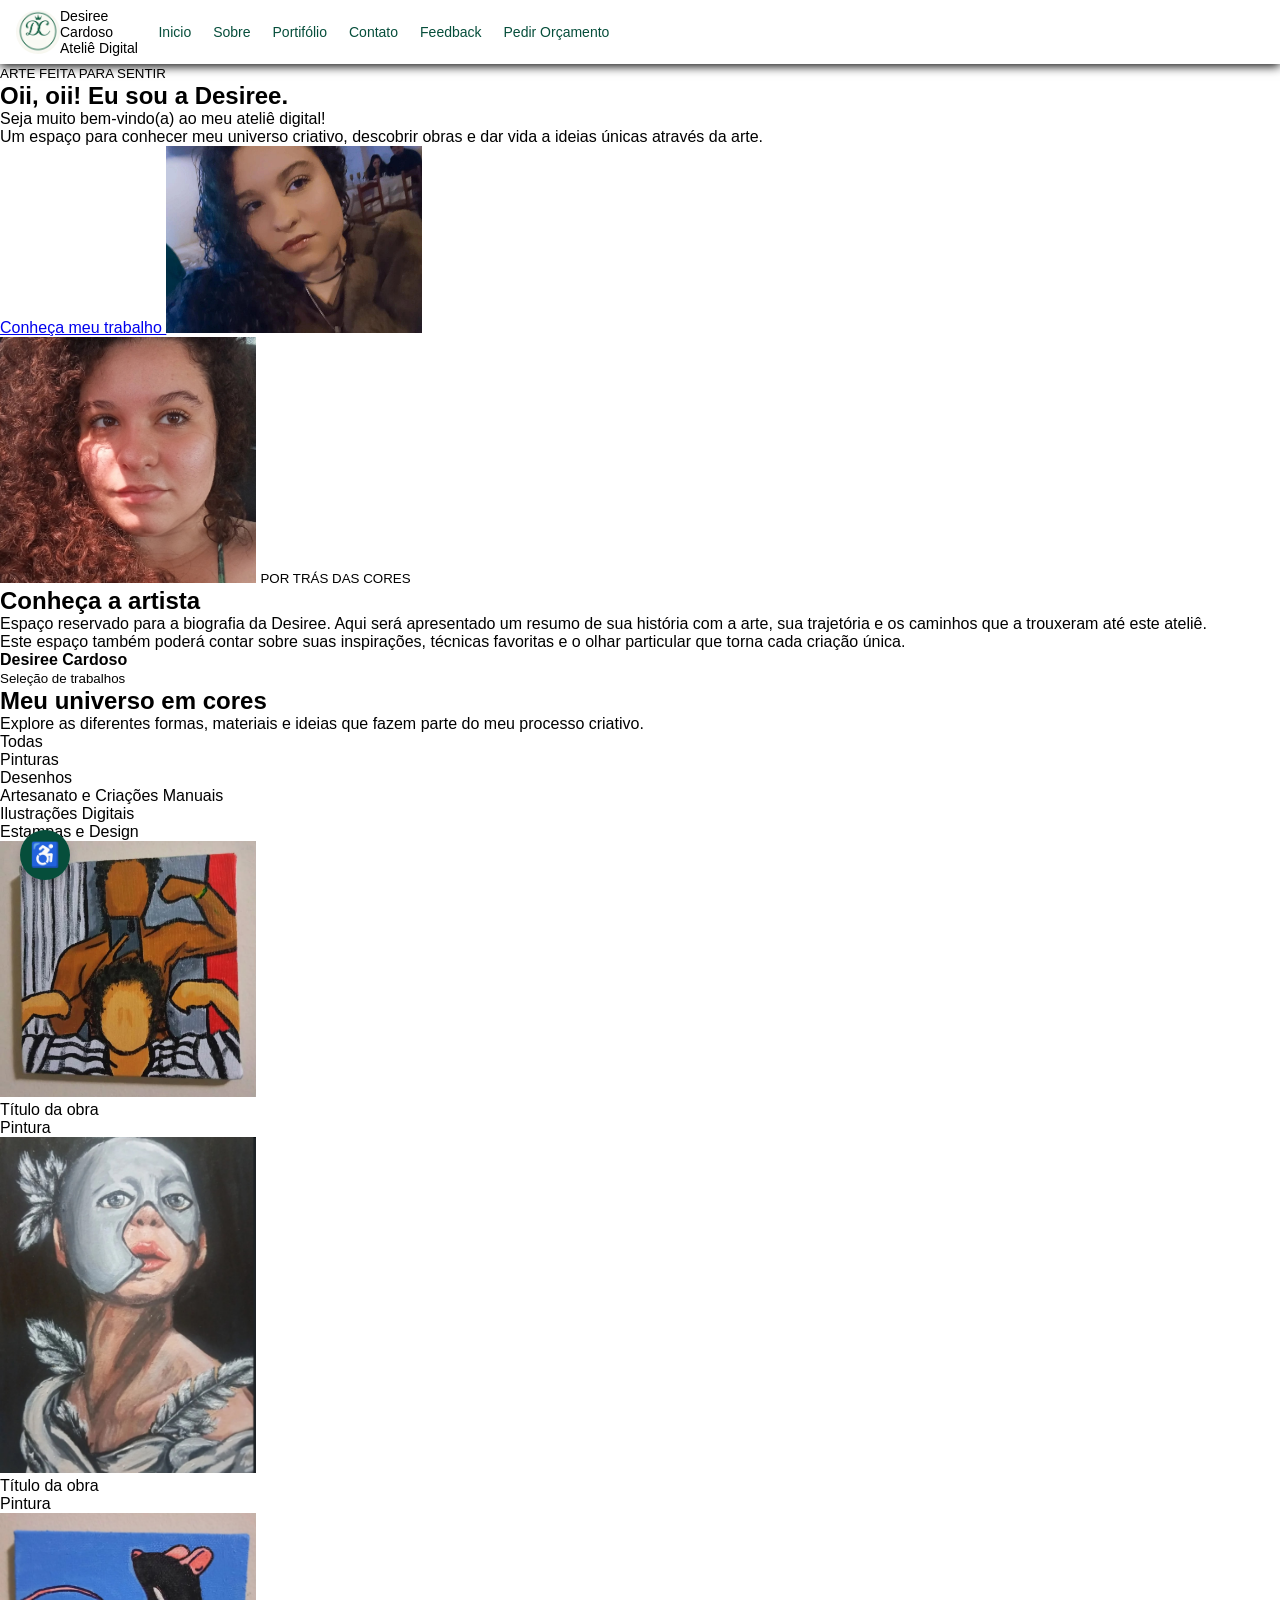
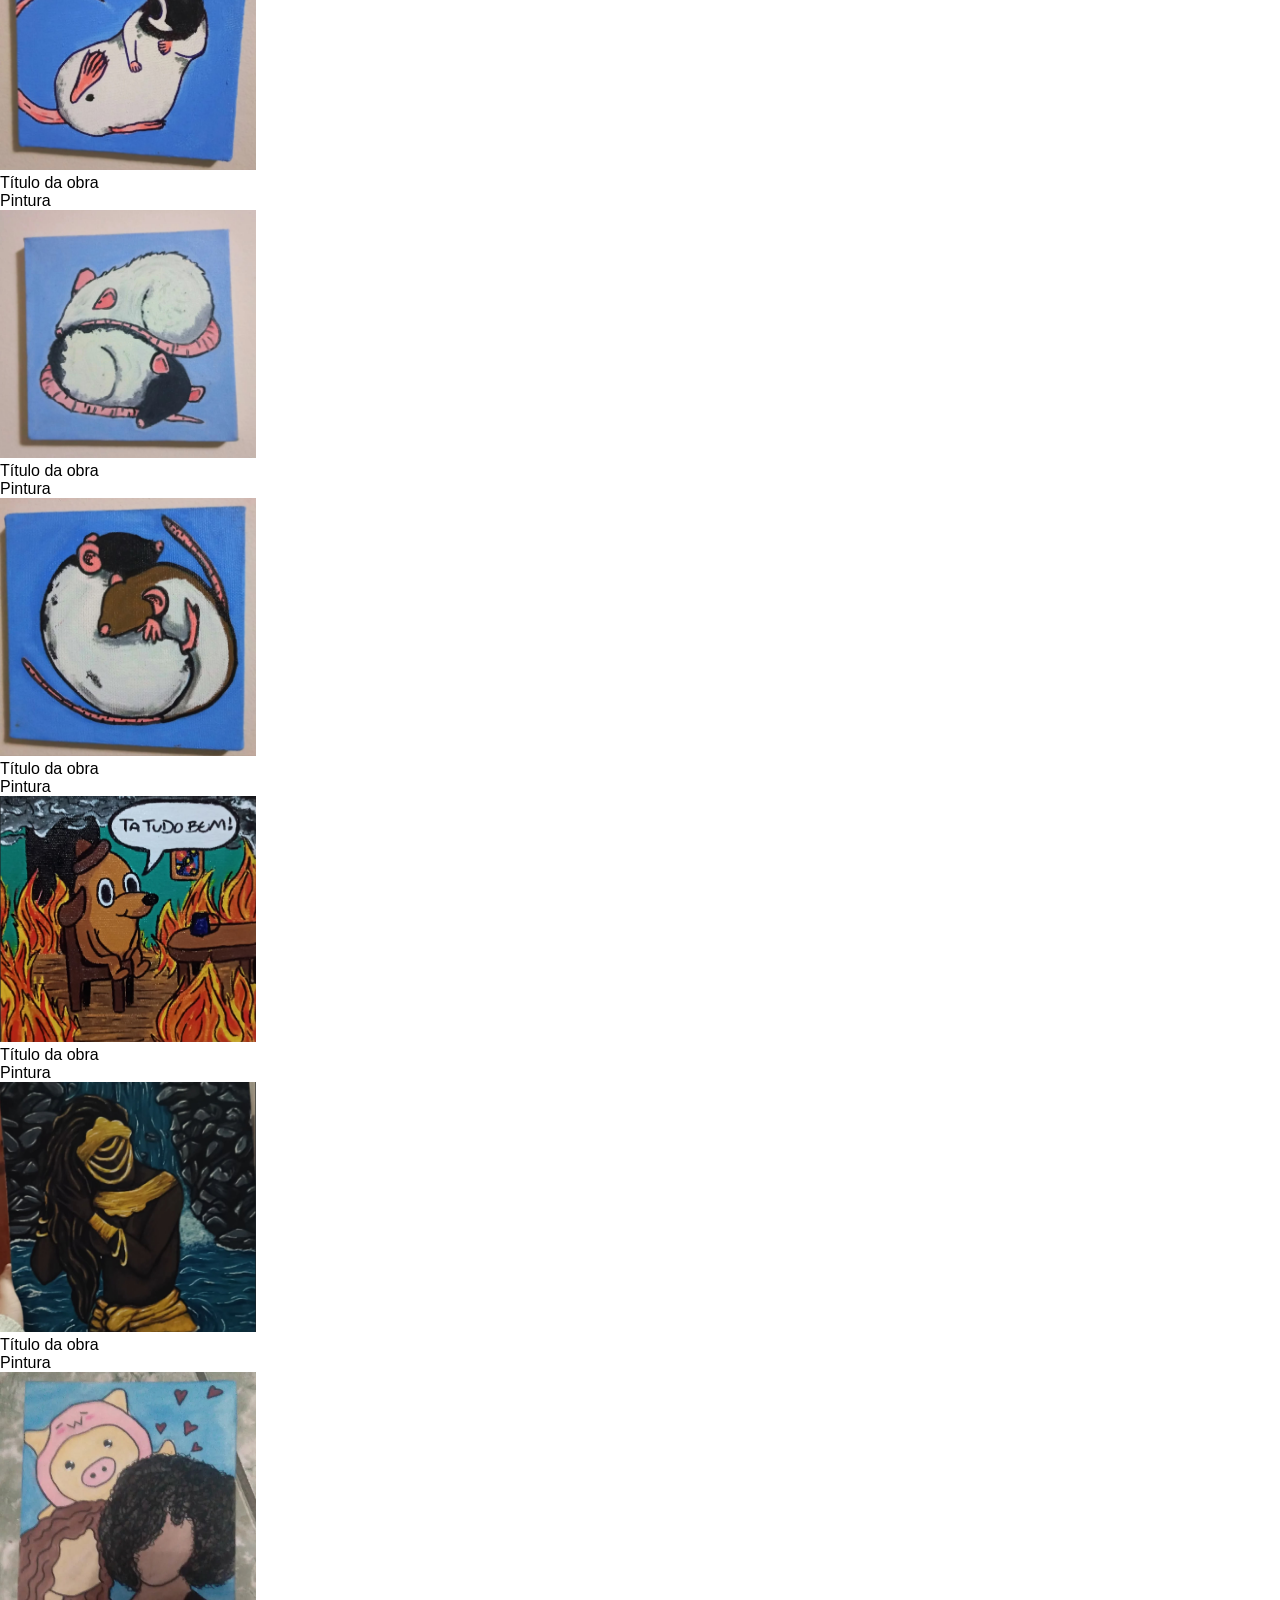
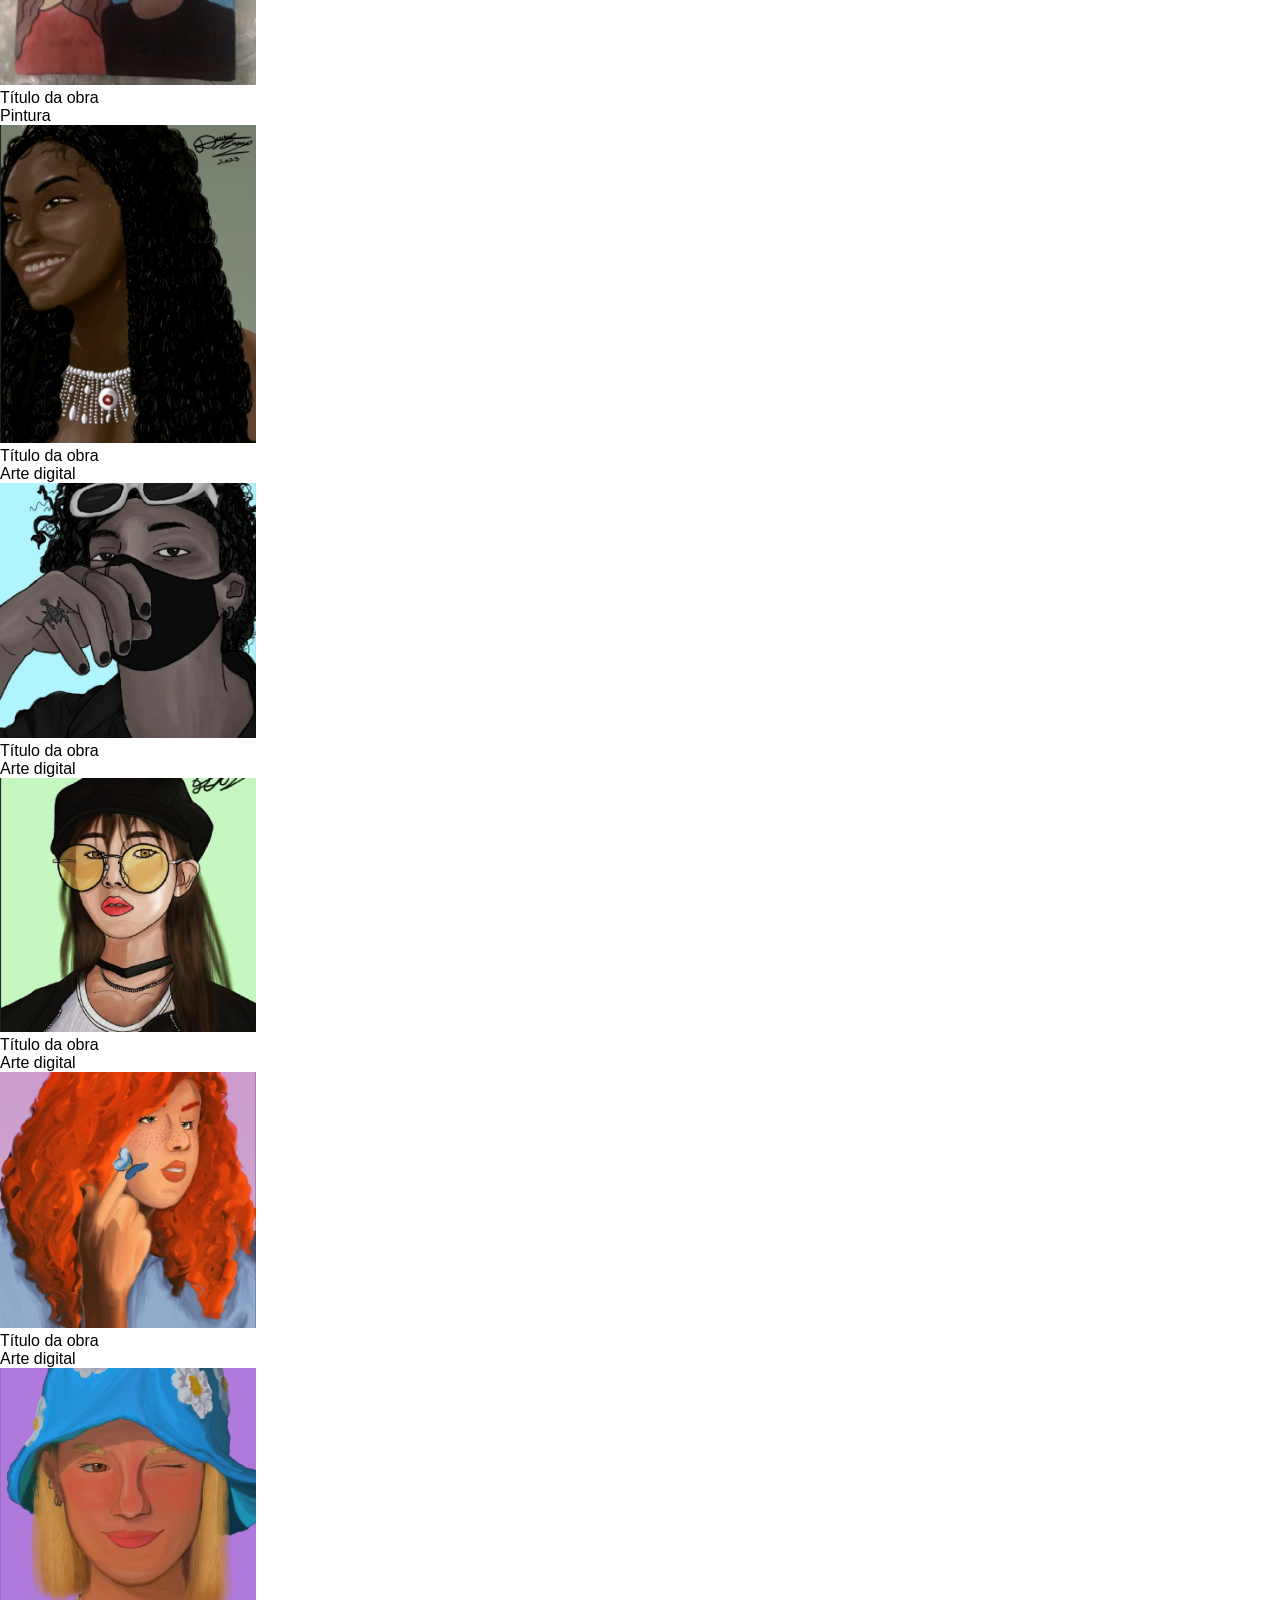
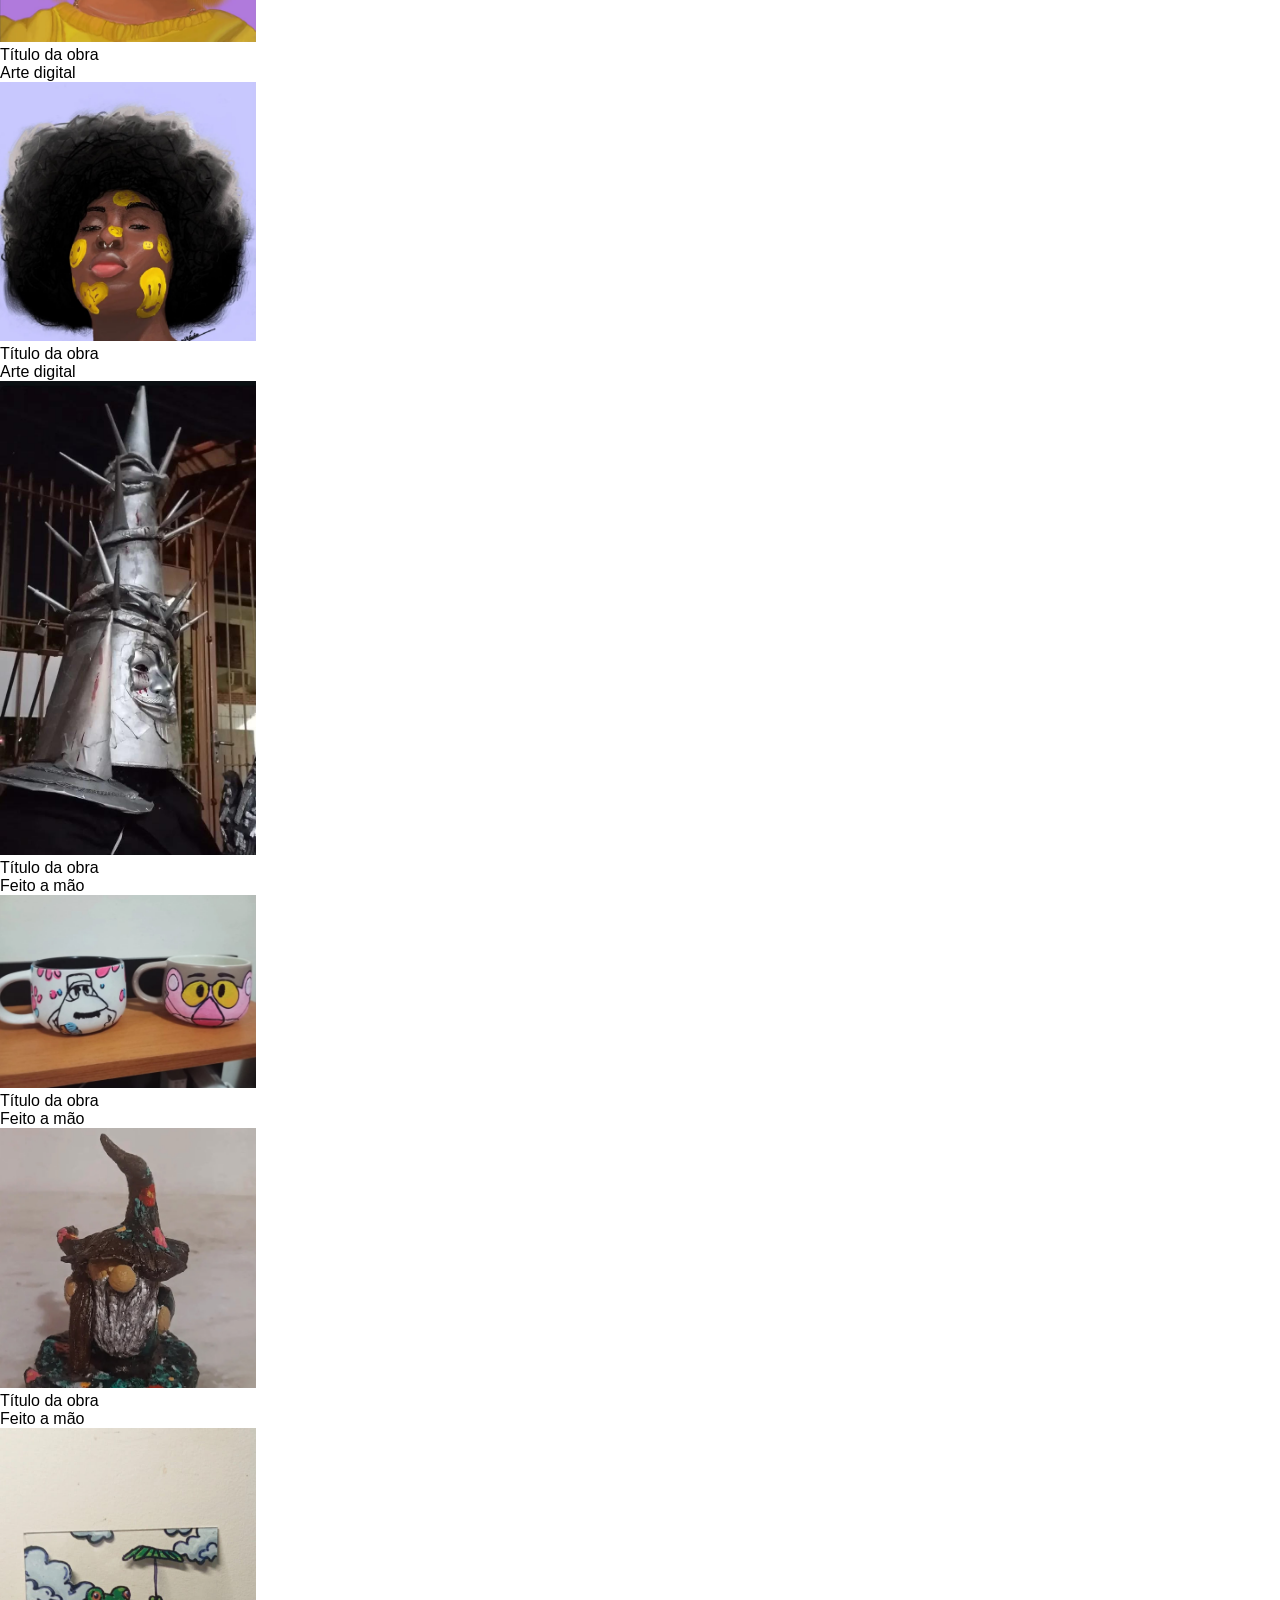
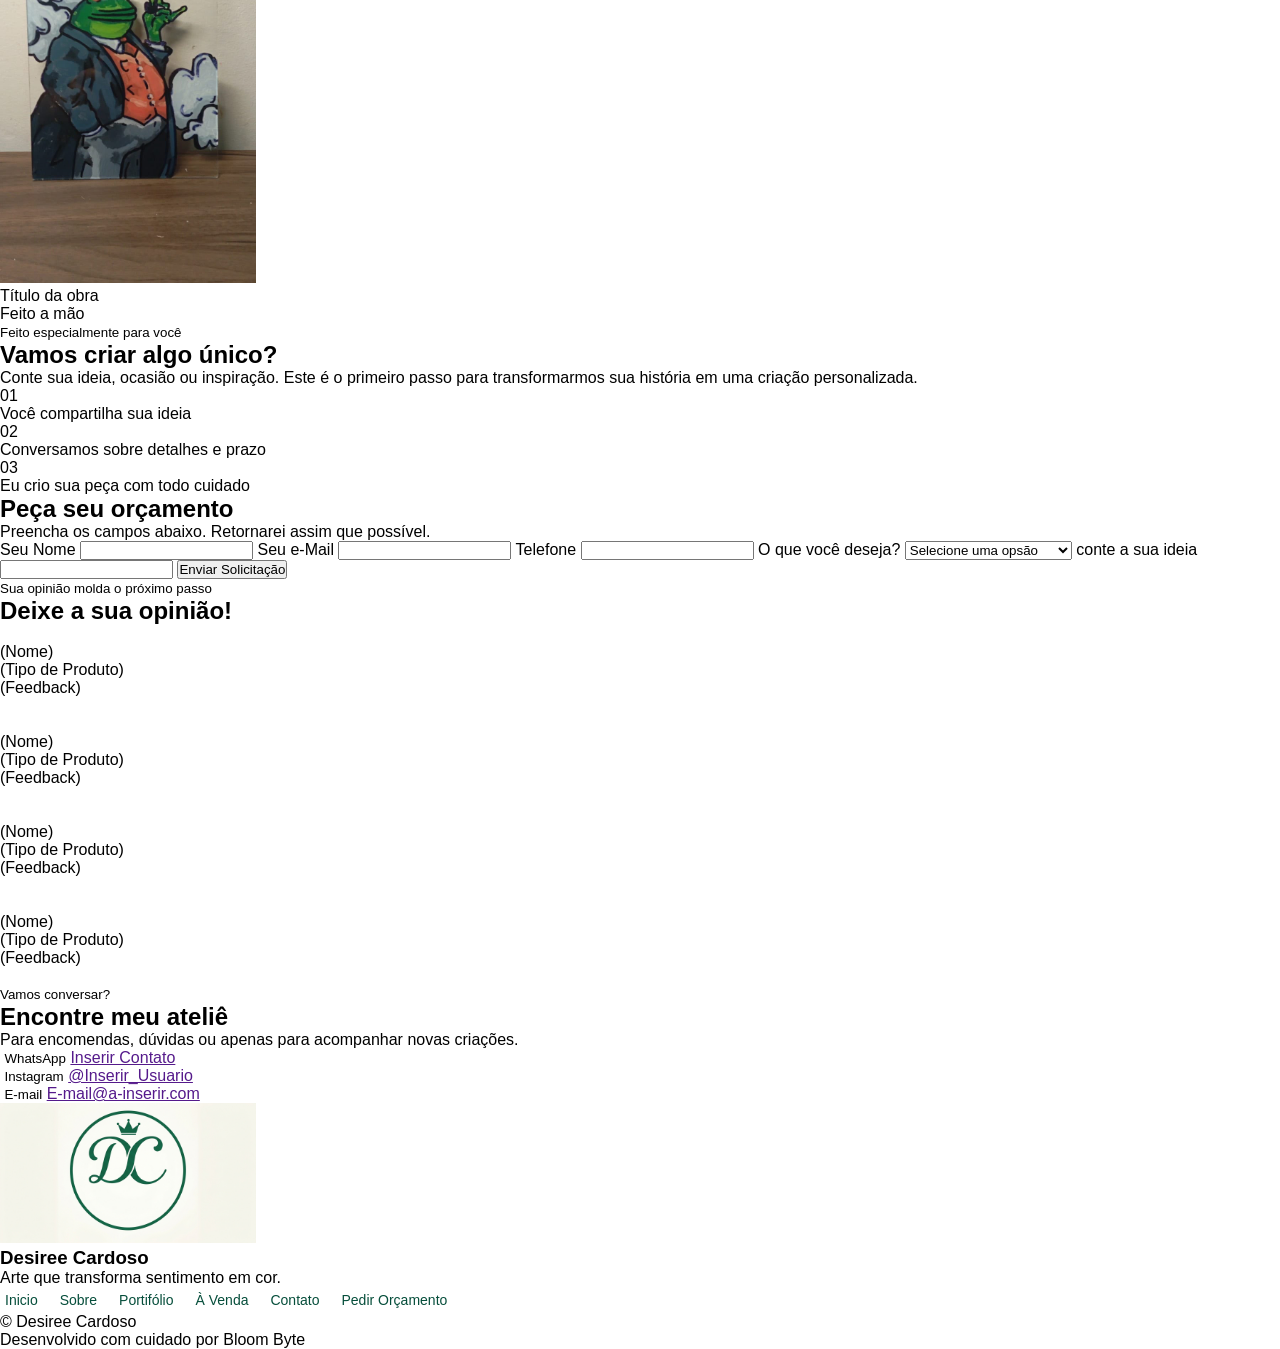
==== commit 3ee50443: "Add files via upload" ====
--- a/Tcc/index.html
+++ b/Tcc/index.html
@@ -9,16 +9,26 @@
 </head>
 
 <body>
-    <header>
+    <header id="Cabecalho">
+        <a class="icon" href="#Inicio"><img src="./img/icon-DC.jpeg" alt="Icone"></a>
+        <article id="Icone-Cabecalho">
+            <p>Desiree Cardoso</p>
+            <p>Ateliê Digital</p>
+        </article>
+        <div id="Hamburguer">
+            <button id="Btn-Hamburguer" aria-label="Abrir menu" aria-expanded="false">
+                <span></span>
+                <span></span>
+                <span></span>
+            </button>
+        </div>
         <nav id="Menu">
-            <!--Espaço reservado para o icone-->
-            <a class="icon" href="#Inicio"><img src="./img/icon-DC.jpeg" alt=""></a>
             <ul class="Menu-Botoes">
                 <li><a href="#Inicio">Inicio</a></li>
                 <li><a href="#Sobre">Sobre</a></li>
                 <li><a href="#Galeria">Portifólio</a></li>
-                <li><a href="#A-Venda">À Venda</a></li>
                 <li><a href="#Contato">Contato</a></li>
+                <li><a href="#Feedback">Feedback</a></li>
                 <li><a href="#Encomenda">Pedir Orçamento</a></li>
             </ul>
         </nav>
@@ -35,6 +45,7 @@
                 <button id="alto-contraste">🌓 Alto Contraste</button>
             </div>
         </div>
+
         <section id="Inicio">
             <small>ARTE FEITA PARA SENTIR</small>
             <h1>Oii, oii! Eu sou a <strong>Desiree</strong>.</h1>
@@ -214,8 +225,8 @@
         <section id="Feedback">
             <small>Sua opinião molda o próximo passo</small>
             <h2>Deixe a sua opinião!</h2>
-            
-            
+
+
             <article>
                 <div class="Feedback-Item">
                     <img src="" alt="">
--- a/Tcc/css/style.css
+++ b/Tcc/css/style.css
@@ -1,10 +1,158 @@
 *{
     padding: 0;
     margin: 0;
+    box-sizing: border-box;
+    font-family: sans-serif;
+}
+
+html {
+  scroll-behavior: smooth;
 }
 
 img {
     width: 20vw;
+}
+
+#Cabecalho {
+  width: 100%;
+  min-height: 64px;
+  padding: 0 16px;
+  position: sticky;
+  top: 0;
+  left: 0;
+  box-shadow: 0 2px 10px #000000;
+  background-color: #ffffff;
+  display: flex;
+  align-items: center;
+  justify-content: space-between;
+  z-index: 1000;
+}
+
+#Icone-Cabecalho {
+  display: flex;
+  justify-items: left;
+  font-size: 14px;
+  flex-direction: column;
+}
+
+#Menu {
+  width: 100%;
+  display: flex;
+  align-items: center;
+  justify-content: space-between;
+}
+
+.icon img {
+  height: 44px;
+  width: 44px;
+  object-fit: cover;
+  border-radius: 50%;
+  display: block;
+}
+
+.Menu-Botoes {
+  font-size: 14px;
+  list-style: none;
+  display: flex;
+  gap: 12px;
+}
+
+.Menu-Botoes li {
+  display: flex;
+  align-items: center;
+}
+
+.Menu-Botoes a {
+  position: relative;
+  padding: 5px;
+  color: #064E3B;
+  text-decoration: none;
+  cursor: pointer;
+  overflow: hidden;
+  white-space: nowrap;
+}
+
+.Menu-Botoes a::after {
+  content: '';
+  position: absolute;
+  bottom: 0;
+  left: 0;
+  width: 100%;
+  height: 3px;
+  background-color: #9c157b;
+  transform: scaleX(0);
+  transform-origin: left;
+  transition: transform 0.3s ease-out;
+}
+
+.Menu-Botoes a:hover::after {
+  transform: scaleX(1);
+}
+
+#Btn-Hamburguer {
+  display: none;
+  flex-direction: column;
+  justify-content: space-between;
+  width: 28px;
+  height: 21px;
+  background: transparent;
+  border: none;
+  cursor: pointer;
+}
+
+#Btn-Hamburguer span {
+  display: block;
+  width: 100%;
+  height: 3px;
+  background-color: #064E3B;
+  border-radius: 3px;
+  transition: transform 0.3s ease, opacity 0.3s ease;
+}
+
+/* Corrigido para #Btn-Hamburguer.ativo */
+#Btn-Hamburguer.ativo span:nth-child(1) {
+  transform: translateY(9px) rotate(45deg);
+}
+
+#Btn-Hamburguer.ativo span:nth-child(2) {
+  opacity: 0;
+}
+
+#Btn-Hamburguer.ativo span:nth-child(3) {
+  transform: translateY(-9px) rotate(-45deg);
+}
+
+@media (max-width: 760px) {
+  /* Corrigido para #Btn-Hamburguer */
+  #Btn-Hamburguer {
+    display: flex;
+  }
+
+  /* Corrigido para #Menu */
+  #Menu {
+    position: fixed;
+    top: 64px;
+    left: 0;
+    width: 100%;
+    flex-direction: column;
+    align-items: center;
+    background-color: #ffffff;
+    box-shadow: 0 8px 16px rgba(0, 0, 0, 0.1);
+    max-height: 0;
+    overflow: hidden;
+    transition: max-height 0.35s ease;
+  }
+
+  #Menu.ativo {
+    max-height: 420px;
+    padding: 16px 0;
+  }
+
+  .Menu-Botoes {
+    flex-direction: column;
+    align-items: center;
+    gap: 14px;
+  }
 }
 
 /* Fixa o botão no canto da tela */
@@ -62,23 +210,3 @@
 body.alto-contraste h2 {
   color: #ffff00 !important; /* Amarelo de alto contraste */
 }
-
-#Menu{
-    width: 100vw;
-    height: 10vh;
-    display: flex;
-    justify-content: space-between;
-
-}
-.Menu-Botoes{
-    display: flex;
-    list-style: none;
-    text-align: center;
-    text-decoration: none;
-    margin: 10px;
-}
-
-.Menu-Botoes, li{
-    text-align: center;
-    margin-left: 10px;
-}
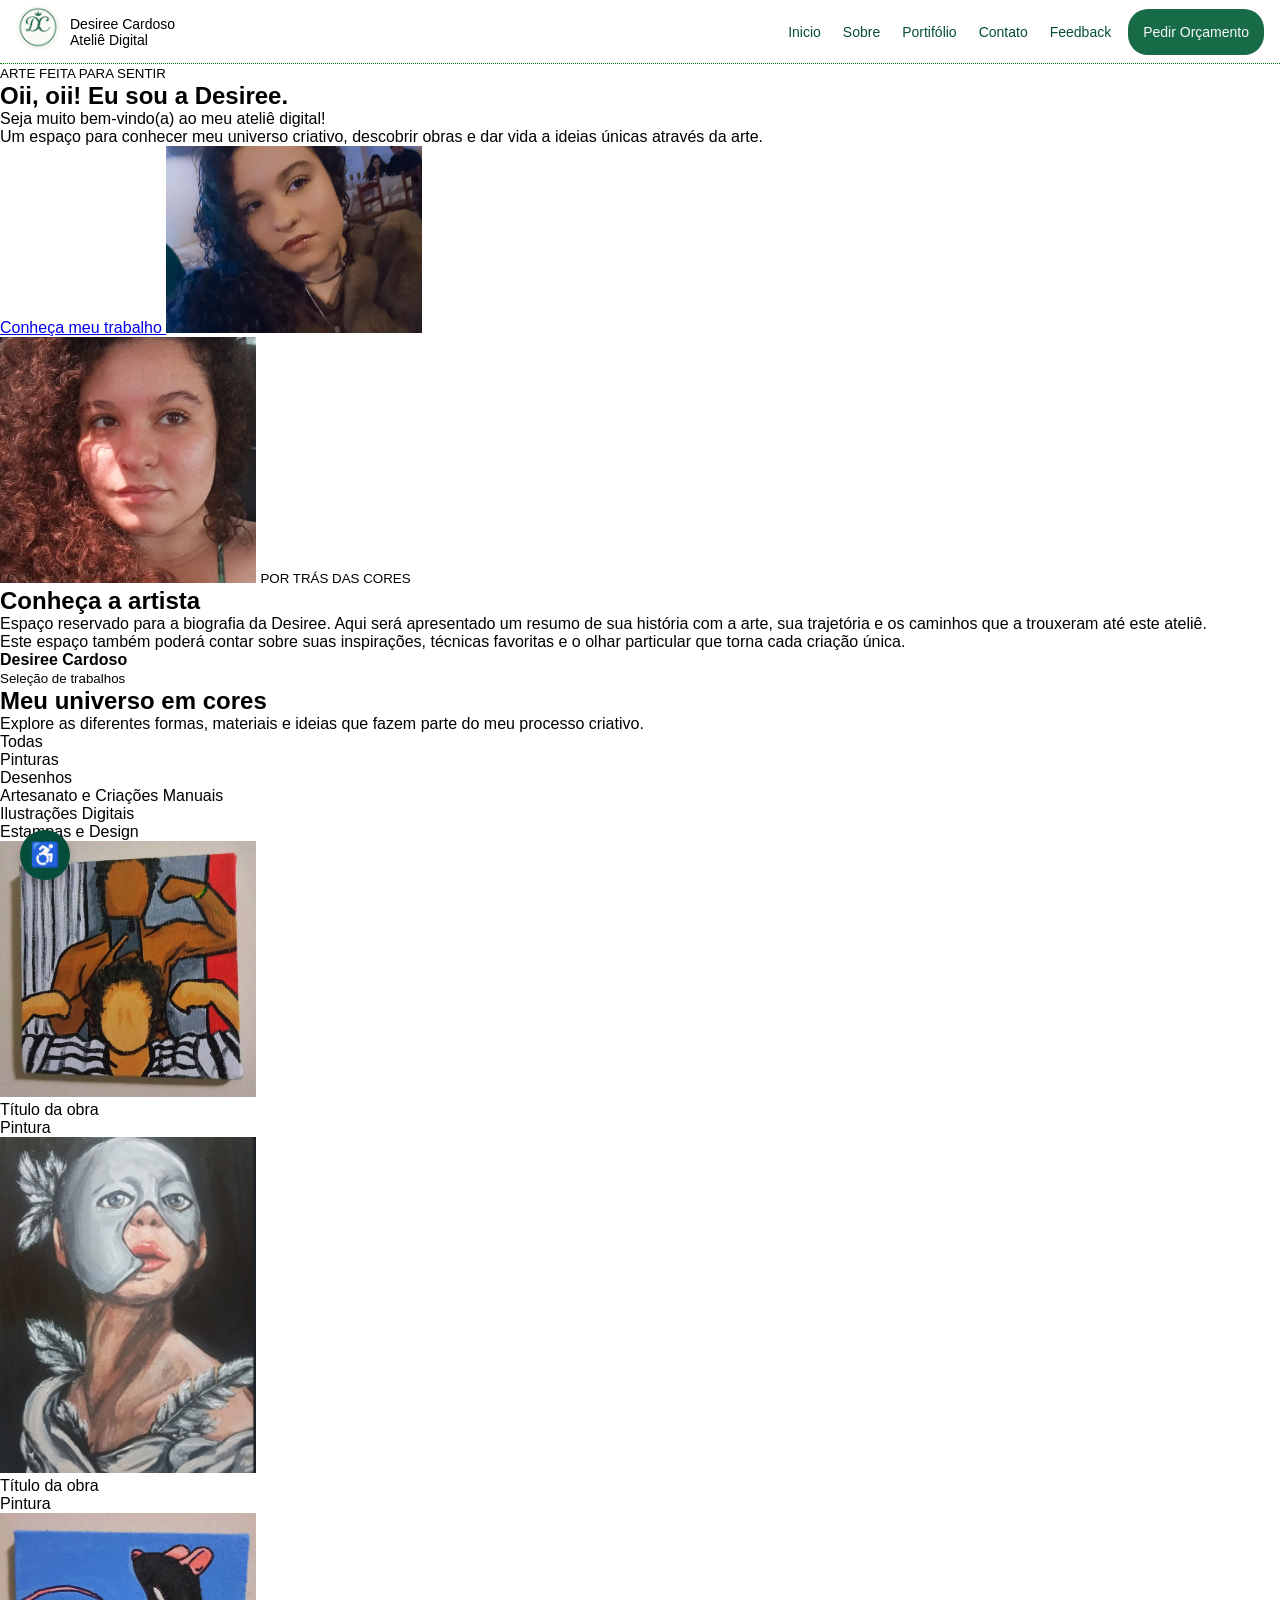
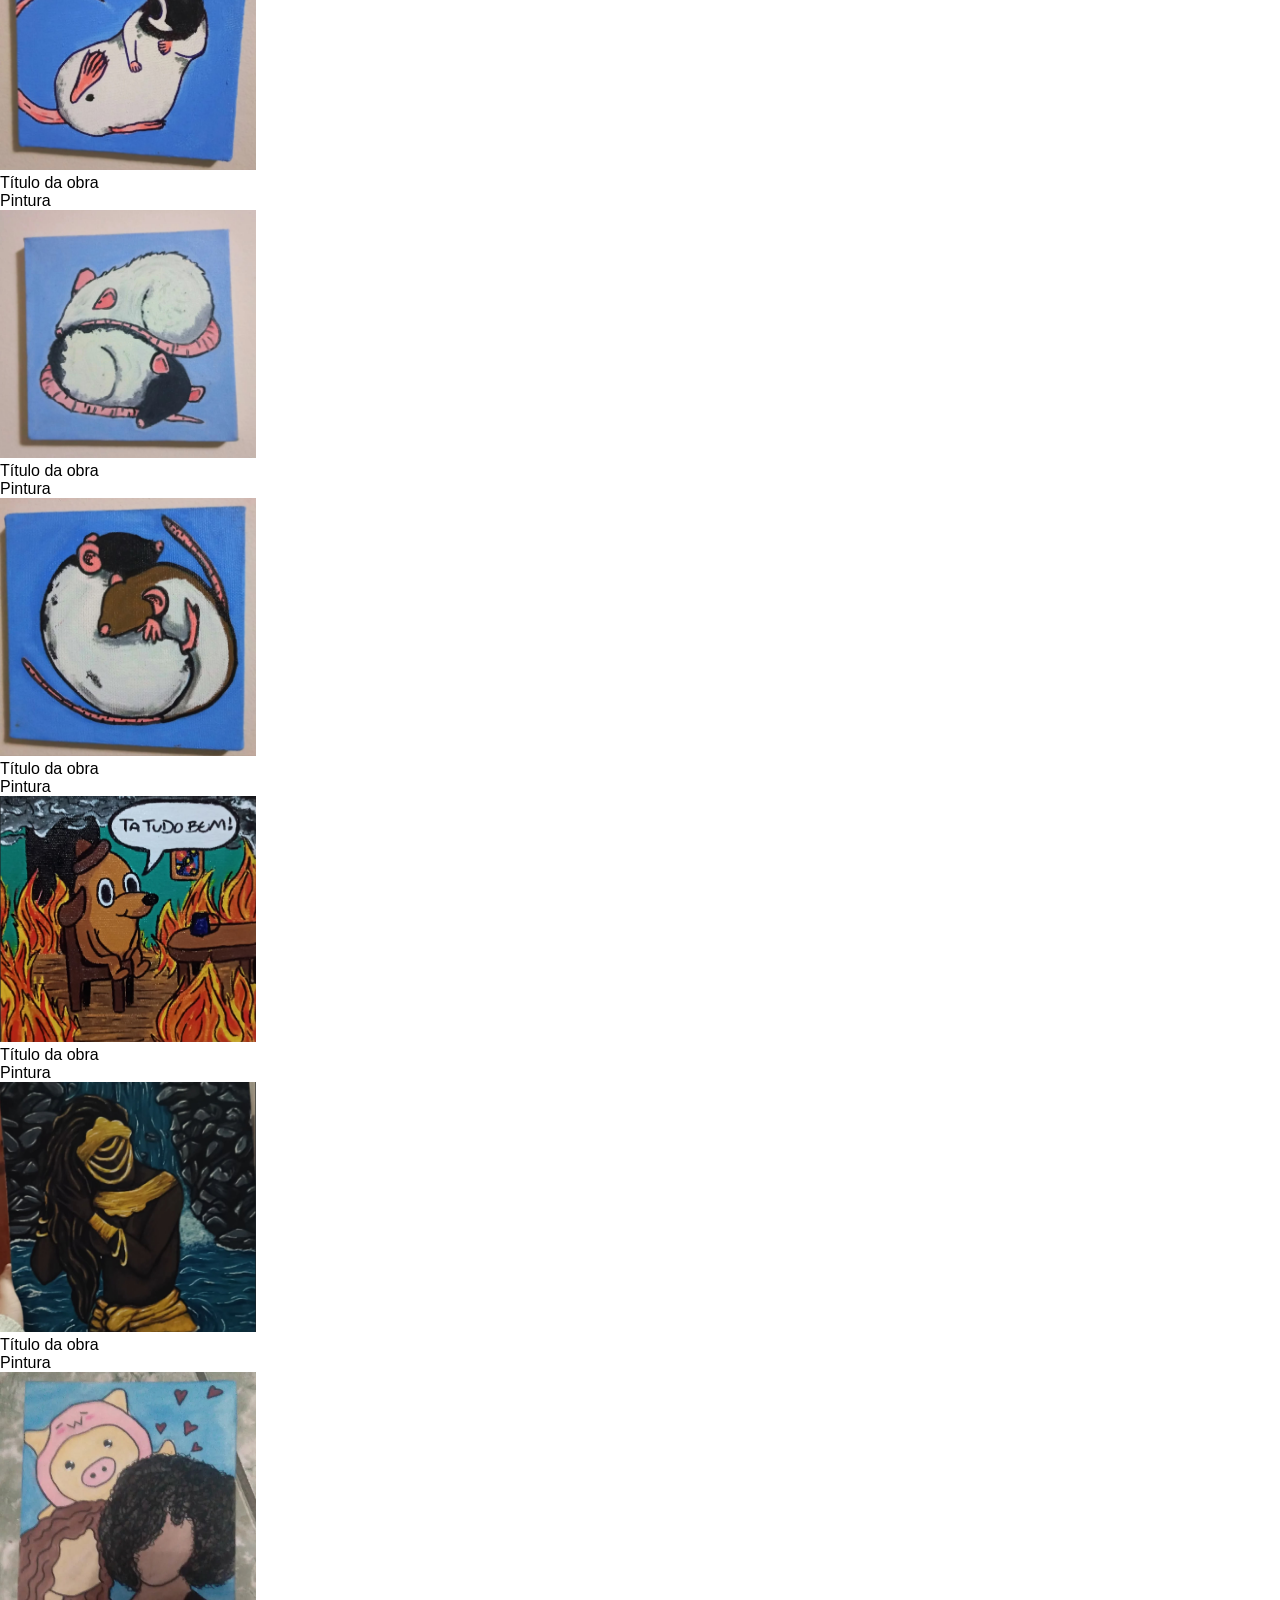
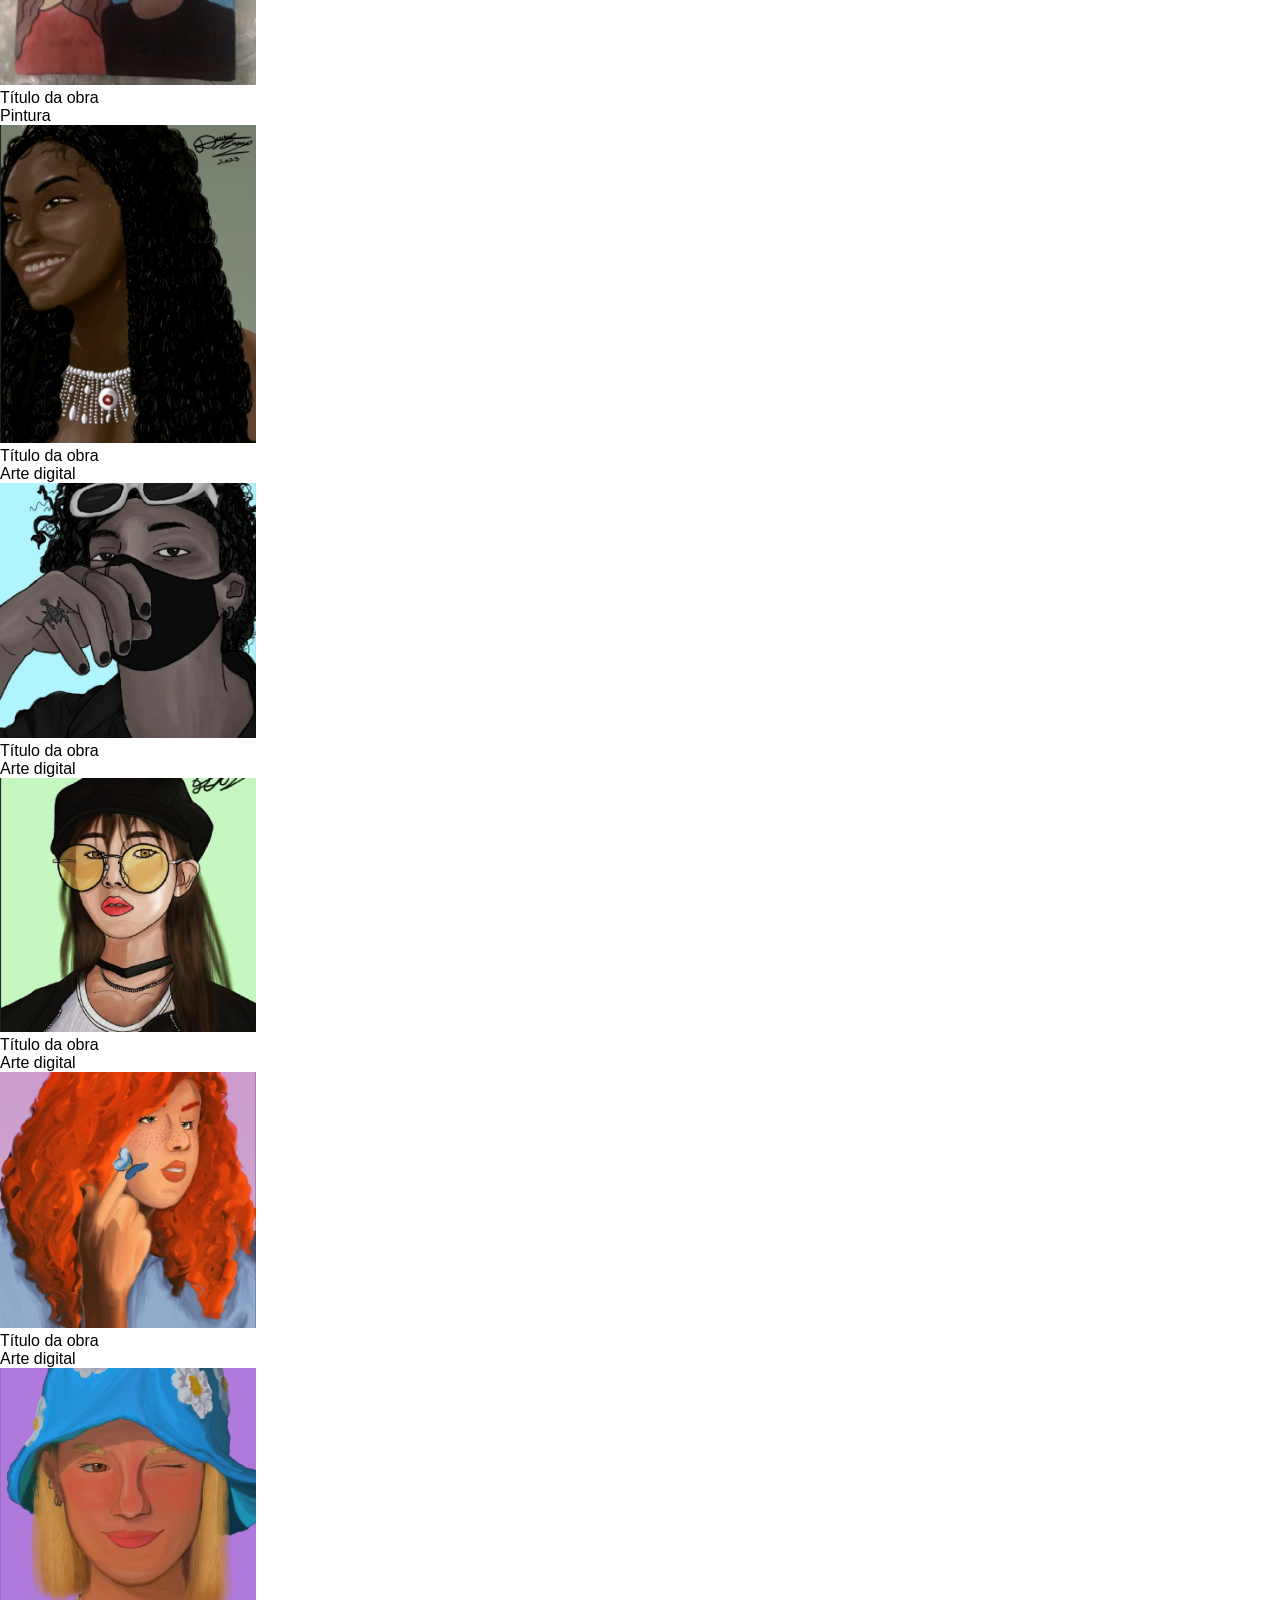
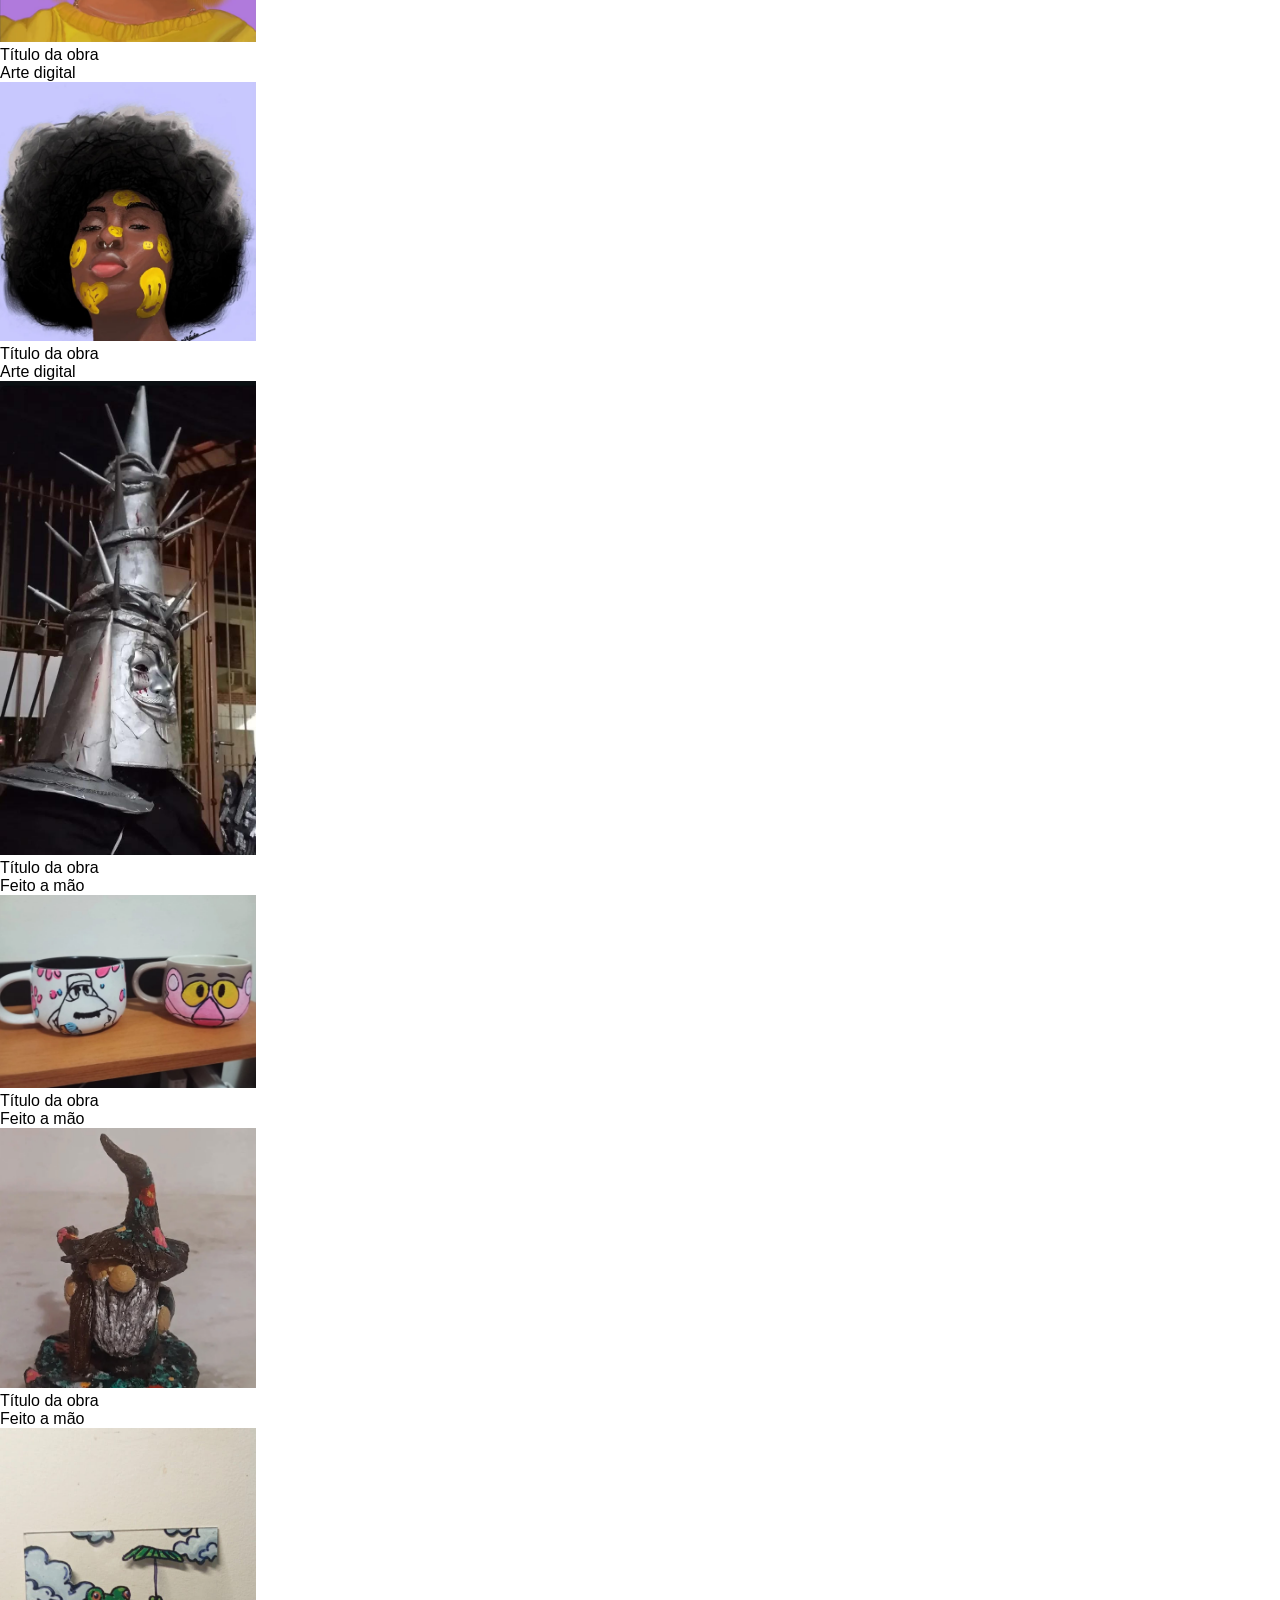
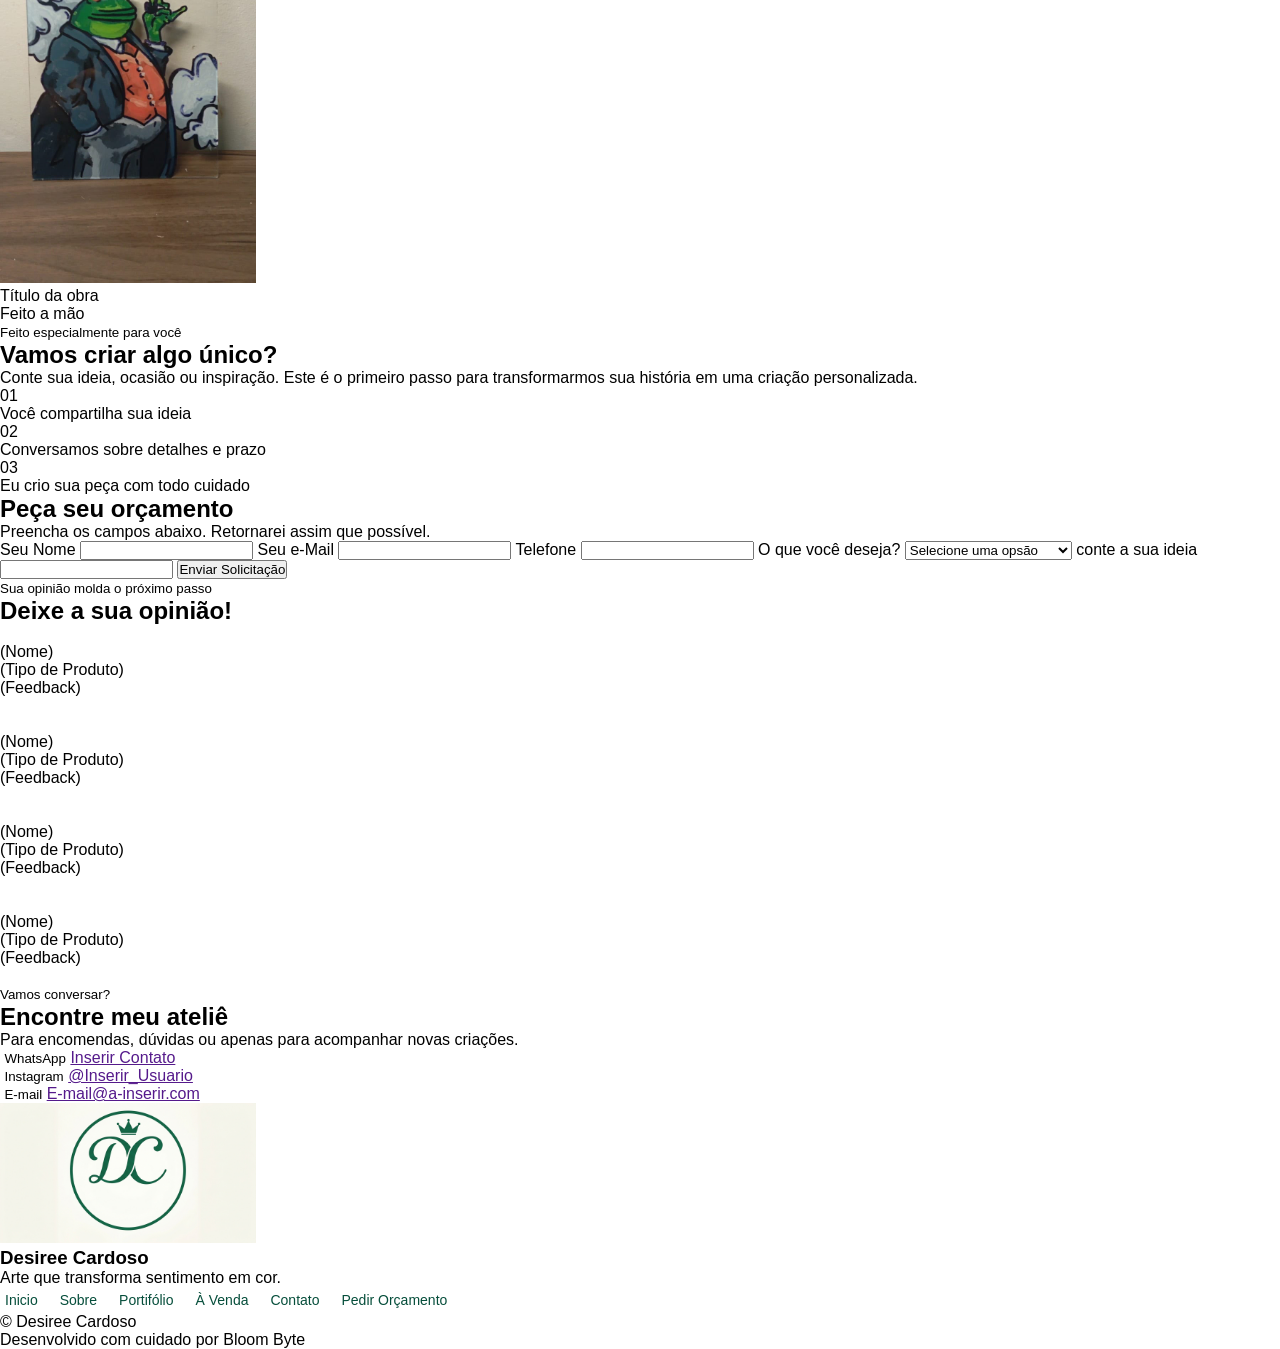
==== commit 8b7c155f: "Add files via upload" ====
--- a/Tcc/index.html
+++ b/Tcc/index.html
@@ -10,11 +10,15 @@
 
 <body>
     <header id="Cabecalho">
+        <div id="Cabecalho-Conteudo">
+        <div id="Cabecalho-Icone">    
         <a class="icon" href="#Inicio"><img src="./img/icon-DC.jpeg" alt="Icone"></a>
-        <article id="Icone-Cabecalho">
-            <p>Desiree Cardoso</p>
-            <p>Ateliê Digital</p>
-        </article>
+        </div>
+        <div id="Cabecalho-Texto">
+            <p id="Cabecalho-Texto-Nome">Desiree Cardoso</p>
+            <p id="Cabecalho-Texto-Subtitulo">Ateliê Digital</p>
+        </div>
+        </div>
         <div id="Hamburguer">
             <button id="Btn-Hamburguer" aria-label="Abrir menu" aria-expanded="false">
                 <span></span>
@@ -29,7 +33,7 @@
                 <li><a href="#Galeria">Portifólio</a></li>
                 <li><a href="#Contato">Contato</a></li>
                 <li><a href="#Feedback">Feedback</a></li>
-                <li><a href="#Encomenda">Pedir Orçamento</a></li>
+                <li id="Menu-Botoes-Encomenda"><a href="#Encomenda">Pedir Orçamento</a></li>
             </ul>
         </nav>
     </header>
@@ -214,7 +218,6 @@
                         <option value="">Peça artesanal</option>
                         <option value="">Ainda não tenho certeza</option>
                     </select>
-
                     <label for="">conte a sua ideia</label>
                     <input type="text" name="" id="">
 
--- a/Tcc/css/style.css
+++ b/Tcc/css/style.css
@@ -1,7 +1,10 @@
+@import url('https://fonts.googleapis.com/css2?family=DM+Sans:ital,opsz,wght@0,9..40,100..1000;1,9..40,100..1000&family=Playpen+Sans:wght@100..800&display=swap');
+
 *{
     padding: 0;
     margin: 0;
     box-sizing: border-box;
+    font-family: "Playpen Sans", cursive;
     font-family: sans-serif;
 }
 
@@ -20,26 +23,31 @@
   position: sticky;
   top: 0;
   left: 0;
-  box-shadow: 0 2px 10px #000000;
   background-color: #ffffff;
   display: flex;
+  border-bottom: 1px dotted #008000;
   align-items: center;
   justify-content: space-between;
   z-index: 1000;
 }
 
-#Icone-Cabecalho {
-  display: flex;
-  justify-items: left;
+#Cabecalho-Conteudo {
+  display: flex;
+}
+
+#Cabecalho-Texto {
+  display: flex;
+  flex-direction: column;
+  justify-content: center;
+  margin: 10px;
   font-size: 14px;
-  flex-direction: column;
 }
 
 #Menu {
-  width: 100%;
-  display: flex;
-  align-items: center;
-  justify-content: space-between;
+  width: auto;
+  display: flex;
+  align-items: center;
+  margin-left: auto;
 }
 
 .icon img {
@@ -89,13 +97,24 @@
   transform: scaleX(1);
 }
 
+#Menu-Botoes-Encomenda a {
+  padding: 15px;
+  border-radius: 20px;
+  color: #f9f9f9;
+  background-color: #176B47;
+}
+
 #Btn-Hamburguer {
   display: none;
   flex-direction: column;
   justify-content: space-between;
-  width: 28px;
-  height: 21px;
+  align-items: center;
+  width: 45px;
+  height: 45px;
+  padding: 15px 10px;
   background: transparent;
+  background-color: #E5F2E9;
+  border-radius: 100px;
   border: none;
   cursor: pointer;
 }
@@ -104,14 +123,14 @@
   display: block;
   width: 100%;
   height: 3px;
-  background-color: #064E3B;
-  border-radius: 3px;
+  background-color: #176B47;
+  border-radius: 4px;
   transition: transform 0.3s ease, opacity 0.3s ease;
 }
 
 /* Corrigido para #Btn-Hamburguer.ativo */
 #Btn-Hamburguer.ativo span:nth-child(1) {
-  transform: translateY(9px) rotate(45deg);
+  transform: translateY(3px) rotate(45deg);
 }
 
 #Btn-Hamburguer.ativo span:nth-child(2) {
@@ -123,12 +142,12 @@
 }
 
 @media (max-width: 760px) {
-  /* Corrigido para #Btn-Hamburguer */
+  
   #Btn-Hamburguer {
     display: flex;
   }
 
-  /* Corrigido para #Menu */
+  
   #Menu {
     position: fixed;
     top: 64px;
@@ -137,7 +156,6 @@
     flex-direction: column;
     align-items: center;
     background-color: #ffffff;
-    box-shadow: 0 8px 16px rgba(0, 0, 0, 0.1);
     max-height: 0;
     overflow: hidden;
     transition: max-height 0.35s ease;
